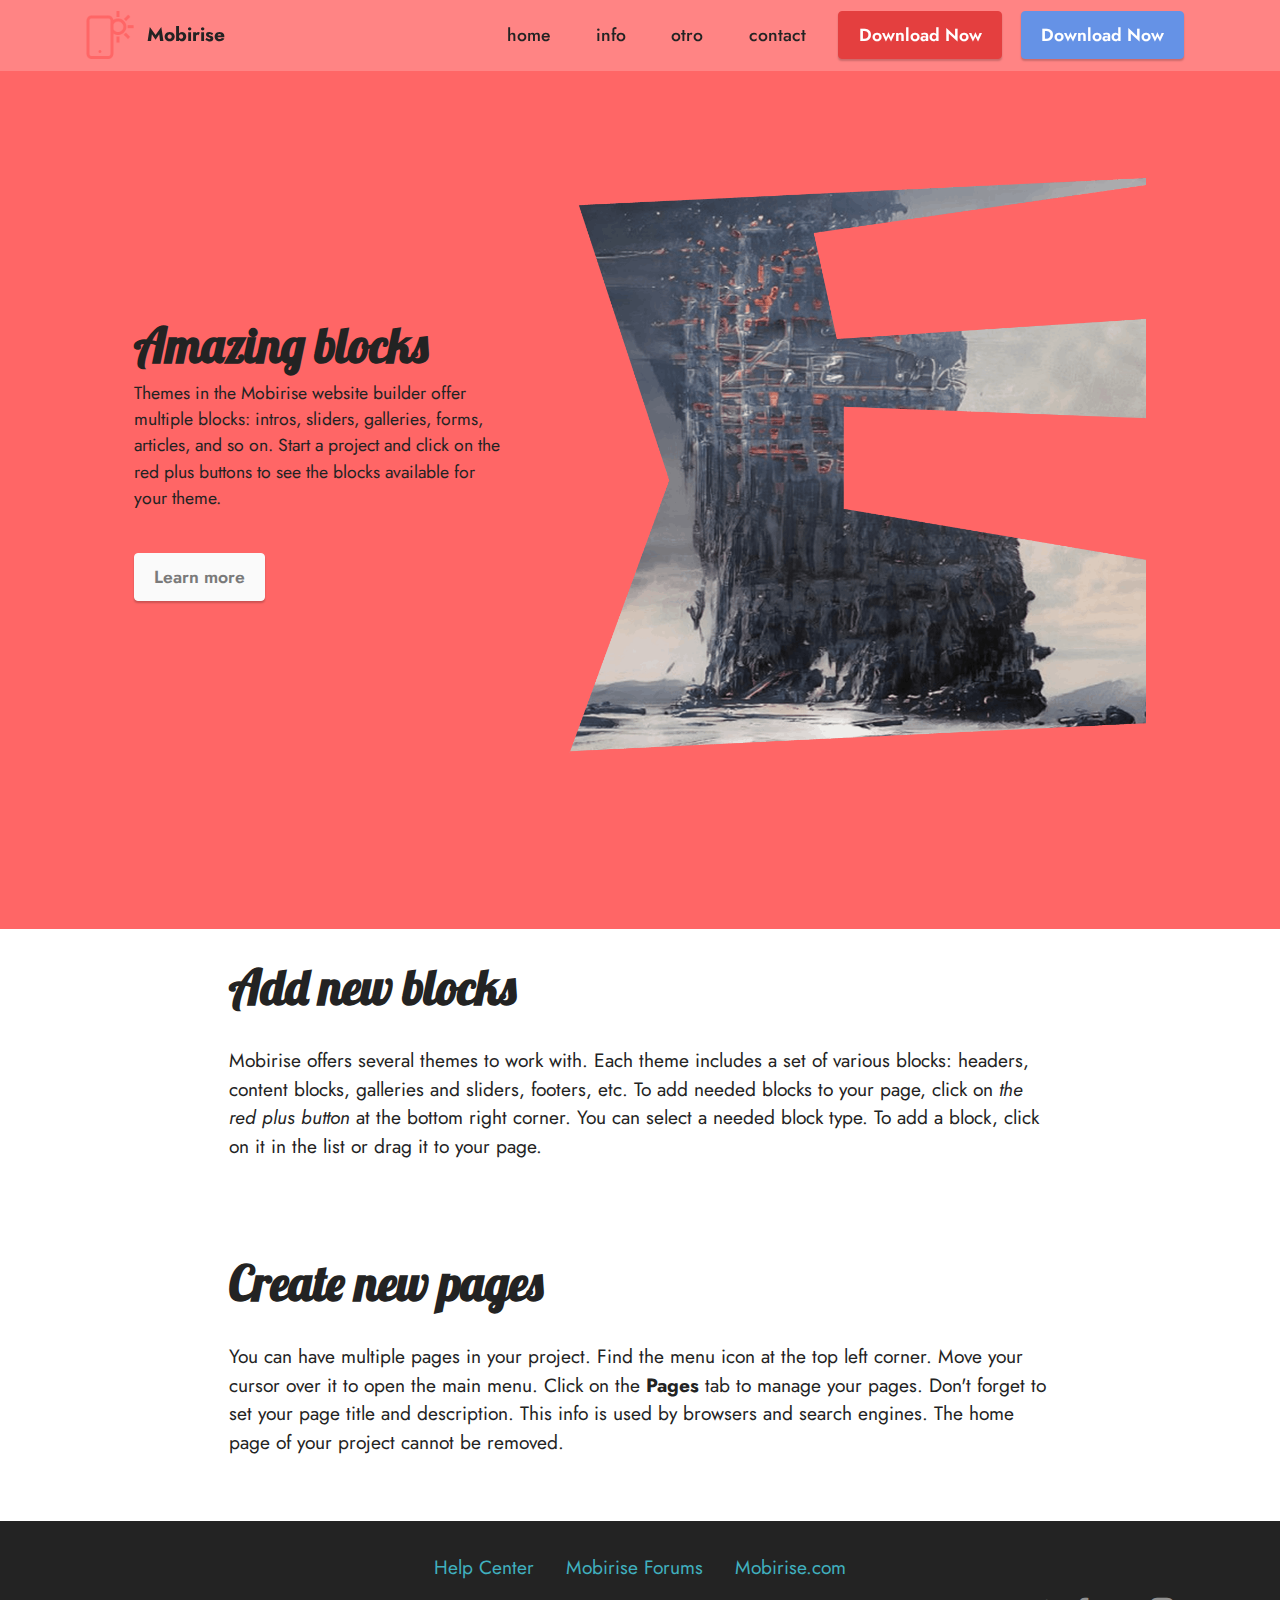
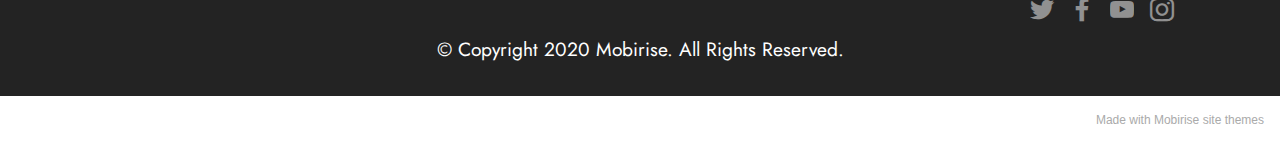
==== page1.html @ 467b2bc4 "create github pages" ====
<!DOCTYPE html>
<html  lang="en">
<head>
  <!-- Site made with Mobirise Website Builder v5.4.1, https://mobirise.com -->
  <meta charset="UTF-8">
  <meta http-equiv="X-UA-Compatible" content="IE=edge">
  <meta name="generator" content="Mobirise v5.4.1, mobirise.com">
  <meta name="viewport" content="width=device-width, initial-scale=1, minimum-scale=1">
  <link rel="shortcut icon" href="assets/images/logo.png" type="image/x-icon">
  <meta name="description" content="">
  
  
  <title>informacion</title>
  <link rel="stylesheet" href="assets/bootstrap/css/bootstrap.min.css">
  <link rel="stylesheet" href="assets/bootstrap/css/bootstrap-grid.min.css">
  <link rel="stylesheet" href="assets/bootstrap/css/bootstrap-reboot.min.css">
  <link rel="stylesheet" href="assets/dropdown/css/style.css">
  <link rel="stylesheet" href="assets/socicon/css/styles.css">
  <link rel="stylesheet" href="assets/theme/css/style.css">
  <link rel="preload" href="https://fonts.googleapis.com/css?family=Lobster:400&display=swap" as="style" onload="this.onload=null;this.rel='stylesheet'">
  <noscript><link rel="stylesheet" href="https://fonts.googleapis.com/css?family=Lobster:400&display=swap"></noscript>
  <link rel="preload" href="https://fonts.googleapis.com/css?family=Jost:100,200,300,400,500,600,700,800,900,100i,200i,300i,400i,500i,600i,700i,800i,900i&display=swap" as="style" onload="this.onload=null;this.rel='stylesheet'">
  <noscript><link rel="stylesheet" href="https://fonts.googleapis.com/css?family=Jost:100,200,300,400,500,600,700,800,900,100i,200i,300i,400i,500i,600i,700i,800i,900i&display=swap"></noscript>
  <link rel="preload" as="style" href="assets/mobirise/css/mbr-additional.css"><link rel="stylesheet" href="assets/mobirise/css/mbr-additional.css" type="text/css">
  
  
  
  
</head>
<body>
  
  <section data-bs-version="5.1" class="menu menu2 cid-sLQIQpOrv8" once="menu" id="menu2-1r">
    
    <nav class="navbar navbar-dropdown navbar-fixed-top navbar-expand-lg">
        <div class="container">
            <div class="navbar-brand">
                <span class="navbar-logo">
                    
                        <img src="assets/images/logo.png" alt="Mobirise" style="height: 3rem;">
                    
                </span>
                <span class="navbar-caption-wrap"><a class="navbar-caption text-black display-7" href="https://mobiri.se">Mobirise</a></span>
            </div>
            <button class="navbar-toggler" type="button" data-toggle="collapse" data-bs-toggle="collapse" data-target="#navbarSupportedContent" data-bs-target="#navbarSupportedContent" aria-controls="navbarNavAltMarkup" aria-expanded="false" aria-label="Toggle navigation">
                <div class="hamburger">
                    <span></span>
                    <span></span>
                    <span></span>
                    <span></span>
                </div>
            </button>
            <div class="collapse navbar-collapse" id="navbarSupportedContent">
                <ul class="navbar-nav nav-dropdown" data-app-modern-menu="true"><li class="nav-item"><a class="nav-link link text-black text-primary display-4" href="index.html#video2-s">home</a></li>
                    <li class="nav-item"><a class="nav-link link text-black text-primary display-4" href="page1.html#features16-w">info</a></li><li class="nav-item"><a class="nav-link link text-black text-primary display-4" href="page1.html#features16-w">otro</a></li>
                    <li class="nav-item"><a class="nav-link link text-black text-primary display-4" href="page2.html#map1-1m">contact</a>
                    </li></ul>
                
                <div class="navbar-buttons mbr-section-btn"><a class="btn btn-danger display-4" href="index.html#video2-s">
                        Download Now</a>  <a class="btn btn-primary display-4" href="https://mobiri.se">
                        Download Now</a></div>
            </div>
        </div>
    </nav>
</section>

<section data-bs-version="5.1" class="features15 cid-sLQIkb4vAw" id="features16-w">

    

    
    <div class="container">
        <div class="content-wrapper">
            <div class="row align-items-center">
                <div class="col-12 col-lg">
                    <div class="text-wrapper">
                        <h6 class="card-title mbr-fonts-style display-2">
                            <strong>Amazing blocks</strong>
                        </h6>
                        <p class="mbr-text mbr-fonts-style mb-4 display-4">
                            Themes in the Mobirise website builder offer multiple blocks: intros, sliders, galleries, forms, articles, and so on. Start a project and click on the red plus buttons to see the blocks available for your theme.</p>
                        <div class="mbr-section-btn mt-3"><a class="btn btn-white display-4" href="https://mobiri.se">Learn more</a></div>
                    </div>
                </div>
                <div class="col-12 col-lg-7">
                    <div class="image-wrapper">
                        <img src="assets/images/a2-1080x1080.png" alt="Mobirise">
                    </div>
                </div>
            </div>
        </div>
    </div>
</section>

<section data-bs-version="5.1" class="content1 cid-sLQIkcSgYW" id="content1-12">
    
    <div class="container">
        <div class="row justify-content-center">
            <div class="title col-12 col-md-9">
                <h3 class="mbr-section-title mbr-fonts-style align-center mb-4 display-2"><strong>Add new blocks</strong></h3>
                <h4 class="mbr-section-subtitle align-center mbr-fonts-style mb-4 display-7">Mobirise offers several themes to work with. Each theme includes a set of various blocks: headers, content blocks, galleries and sliders, footers, etc. To add needed blocks to your page, click on <em>the red plus button </em>at the bottom right corner. You can select a needed block type. To add a block, click on it in the list or drag it to your page.</h4>
                
            </div>
        </div>
    </div>
</section>

<section data-bs-version="5.1" class="content1 cid-sLQIkd8ECq" id="content1-13">
    
    <div class="container">
        <div class="row justify-content-center">
            <div class="title col-12 col-md-9">
                <h3 class="mbr-section-title mbr-fonts-style align-center mb-4 display-2"><strong>Create new pages</strong></h3>
                <h4 class="mbr-section-subtitle align-center mbr-fonts-style mb-4 display-7">You can have multiple pages in your project. Find the menu icon at the top left corner. Move your cursor over it to open the main menu. Click on the <strong>Pages </strong>tab to manage your pages. Don't forget to set your page title and description. This info is used by browsers and search engines. The home page of your project cannot be removed.</h4>
                
            </div>
        </div>
    </div>
</section>

<section data-bs-version="5.1" class="footer3 cid-sLQIkf9jAF" once="footers" id="footer3-19">

    

    

    <div class="container">
        <div class="media-container-row align-center mbr-white">
            <div class="row row-links">
                <ul class="foot-menu">
                    
                    
                    
                    
                    
                <li class="foot-menu-item mbr-fonts-style display-7"><a href="https://mobirise.com/help/" class="text-success">Help Center</a></li><li class="foot-menu-item mbr-fonts-style display-7"><a href="http://forums.mobirise.com/" class="text-success">Mobirise Forums</a></li><li class="foot-menu-item mbr-fonts-style display-7"><a href="https://mobirise.com/" class="text-success">Mobirise.com</a></li></ul>
            </div>
            <div class="row social-row">
                <div class="social-list align-right pb-2">
                    
                    
                    
                    
                    
                    
                <div class="soc-item">
                        <a href="https://twitter.com/mobirise" target="_blank">
                            <span class="socicon-twitter socicon mbr-iconfont mbr-iconfont-social"></span>
                        </a>
                    </div><div class="soc-item">
                        <a href="https://www.facebook.com/pages/Mobirise/1616226671953247" target="_blank">
                            <span class="socicon-facebook socicon mbr-iconfont mbr-iconfont-social"></span>
                        </a>
                    </div><div class="soc-item">
                        <a href="https://www.youtube.com/c/mobirise" target="_blank">
                            <span class="socicon-youtube socicon mbr-iconfont mbr-iconfont-social"></span>
                        </a>
                    </div><div class="soc-item">
                        <a href="https://instagram.com/mobirise" target="_blank">
                            <span class="mbr-iconfont mbr-iconfont-social socicon-instagram socicon"></span>
                        </a>
                    </div></div>
            </div>
            <div class="row row-copirayt">
                <p class="mbr-text mb-0 mbr-fonts-style mbr-white align-center display-7">
                    © Copyright 2020 Mobirise. All Rights Reserved.
                </p>
            </div>
        </div>
    </div>
</section><section style="background-color: #fff; font-family: -apple-system, BlinkMacSystemFont, 'Segoe UI', 'Roboto', 'Helvetica Neue', Arial, sans-serif; color:#aaa; font-size:12px; padding: 0; align-items: center; display: flex;"><a href="https://mobirise.site/t" style="flex: 1 1; height: 3rem; padding-left: 1rem;"></a><p style="flex: 0 0 auto; margin:0; padding-right:1rem;">Made with <a href="https://mobirise.site/b" style="color:#aaa;">Mobirise</a> site themes</p></section><script src="assets/bootstrap/js/bootstrap.bundle.min.js"></script>  <script src="assets/smoothscroll/smooth-scroll.js"></script>  <script src="assets/ytplayer/index.js"></script>  <script src="assets/dropdown/js/navbar-dropdown.js"></script>  <script src="assets/theme/js/script.js"></script>  
  
  
</body>
</html>
---- assets/dropdown/css/style.css ----
.navbar-dropdown {
  left: 0;
  padding: 0;
  position: absolute;
  right: 0;
  top: 0;
  transition: all 0.45s ease;
  z-index: 1030;
  background: #282828; }
  .navbar-dropdown .navbar-logo {
    margin-right: 0.8rem;
    transition: margin 0.3s ease-in-out;
    vertical-align: middle; }
    .navbar-dropdown .navbar-logo img {
      height: 3.125rem;
      transition: all 0.3s ease-in-out; }
    .navbar-dropdown .navbar-logo.mbr-iconfont {
      font-size: 3.125rem;
      line-height: 3.125rem; }
  .navbar-dropdown .navbar-caption {
    font-weight: 700;
    white-space: normal;
    vertical-align: -4px;
    line-height: 3.125rem !important; }
    .navbar-dropdown .navbar-caption, .navbar-dropdown .navbar-caption:hover {
      color: inherit;
      text-decoration: none; }
  .navbar-dropdown .mbr-iconfont + .navbar-caption {
    vertical-align: -1px; }
  .navbar-dropdown.navbar-fixed-top {
    position: fixed; }
  .navbar-dropdown .navbar-brand span {
    vertical-align: -4px; }
  .navbar-dropdown.bg-color.transparent {
    background: none; }
  .navbar-dropdown.navbar-short .navbar-brand {
    padding: 0.625rem 0; }
    .navbar-dropdown.navbar-short .navbar-brand span {
      vertical-align: -1px; }
  .navbar-dropdown.navbar-short .navbar-caption {
    line-height: 2.375rem !important;
    vertical-align: -2px; }
  .navbar-dropdown.navbar-short .navbar-logo {
    margin-right: 0.5rem; }
    .navbar-dropdown.navbar-short .navbar-logo img {
      height: 2.375rem; }
    .navbar-dropdown.navbar-short .navbar-logo.mbr-iconfont {
      font-size: 2.375rem;
      line-height: 2.375rem; }
  .navbar-dropdown.navbar-short .mbr-table-cell {
    height: 3.625rem; }
  .navbar-dropdown .navbar-close {
    left: 0.6875rem;
    position: fixed;
    top: 0.75rem;
    z-index: 1000; }
  .navbar-dropdown .hamburger-icon {
    content: "";
    display: inline-block;
    vertical-align: middle;
    width: 16px;
    -webkit-box-shadow: 0 -6px 0 1px #282828,0 0 0 1px #282828,0 6px 0 1px #282828;
    -moz-box-shadow: 0 -6px 0 1px #282828,0 0 0 1px #282828,0 6px 0 1px #282828;
    box-shadow: 0 -6px 0 1px #282828,0 0 0 1px #282828,0 6px 0 1px #282828; }

.dropdown-menu .dropdown-toggle[data-toggle="dropdown-submenu"]::after {
  border-bottom: 0.35em solid transparent;
  border-left: 0.35em solid;
  border-right: 0;
  border-top: 0.35em solid transparent;
  margin-left: 0.3rem; }

.dropdown-menu .dropdown-item:focus {
  outline: 0; }

.nav-dropdown {
  font-size: 0.75rem;
  font-weight: 500;
  height: auto !important; }
  .nav-dropdown .nav-btn {
    padding-left: 1rem; }
  .nav-dropdown .link {
    margin: .667em 1.667em;
    font-weight: 500;
    padding: 0;
    transition: color .2s ease-in-out; }
    .nav-dropdown .link.dropdown-toggle {
      margin-right: 2.583em; }
      .nav-dropdown .link.dropdown-toggle::after {
        margin-left: .25rem;
        border-top: 0.35em solid;
        border-right: 0.35em solid transparent;
        border-left: 0.35em solid transparent;
        border-bottom: 0; }
      .nav-dropdown .link.dropdown-toggle[aria-expanded="true"] {
        margin: 0;
        padding: 0.667em 3.263em  0.667em 1.667em; }
  .nav-dropdown .link::after,
  .nav-dropdown .dropdown-item::after {
    color: inherit; }
  .nav-dropdown .btn {
    font-size: 0.75rem;
    font-weight: 700;
    letter-spacing: 0;
    margin-bottom: 0;
    padding-left: 1.25rem;
    padding-right: 1.25rem; }
  .nav-dropdown .dropdown-menu {
    border-radius: 0;
    border: 0;
    left: 0;
    margin: 0;
    padding-bottom: 1.25rem;
    padding-top: 1.25rem;
    position: relative; }
  .nav-dropdown .dropdown-submenu {
    margin-left: 0.125rem;
    top: 0; }
  .nav-dropdown .dropdown-item {
    font-weight: 500;
    line-height: 2;
    padding: 0.3846em 4.615em 0.3846em 1.5385em;
    position: relative;
    transition: color .2s ease-in-out, background-color .2s ease-in-out; }
    .nav-dropdown .dropdown-item::after {
      margin-top: -0.3077em;
      position: absolute;
      right: 1.1538em;
      top: 50%; }
    .nav-dropdown .dropdown-item:focus, .nav-dropdown .dropdown-item:hover {
      background: none; }

@media (max-width: 767px) {
  .nav-dropdown.navbar-toggleable-sm {
    bottom: 0;
    display: none;
    left: 0;
    overflow-x: hidden;
    position: fixed;
    top: 0;
    transform: translateX(-100%);
    -ms-transform: translateX(-100%);
    -webkit-transform: translateX(-100%);
    width: 18.75rem;
    z-index: 999; } }
.nav-dropdown.navbar-toggleable-xl {
  bottom: 0;
  display: none;
  left: 0;
  overflow-x: hidden;
  position: fixed;
  top: 0;
  transform: translateX(-100%);
  -ms-transform: translateX(-100%);
  -webkit-transform: translateX(-100%);
  width: 18.75rem;
  z-index: 999; }

.nav-dropdown-sm {
  display: block !important;
  overflow-x: hidden;
  overflow: auto;
  padding-top: 3.875rem; }
  .nav-dropdown-sm::after {
    content: "";
    display: block;
    height: 3rem;
    width: 100%; }
  .nav-dropdown-sm.collapse.in ~ .navbar-close {
    display: block !important; }
  .nav-dropdown-sm.collapsing, .nav-dropdown-sm.collapse.in {
    transform: translateX(0);
    -ms-transform: translateX(0);
    -webkit-transform: translateX(0);
    transition: all 0.25s ease-out;
    -webkit-transition: all 0.25s ease-out;
    background: #282828; }
  .nav-dropdown-sm.collapsing[aria-expanded="false"] {
    transform: translateX(-100%);
    -ms-transform: translateX(-100%);
    -webkit-transform: translateX(-100%); }
  .nav-dropdown-sm .nav-item {
    display: block;
    margin-left: 0 !important;
    padding-left: 0; }
  .nav-dropdown-sm .link,
  .nav-dropdown-sm .dropdown-item {
    border-top: 1px dotted rgba(255, 255, 255, 0.1);
    font-size: 0.8125rem;
    line-height: 1.6;
    margin: 0 !important;
    padding: 0.875rem 2.4rem 0.875rem 1.5625rem !important;
    position: relative;
    white-space: normal; }
    .nav-dropdown-sm .link:focus, .nav-dropdown-sm .link:hover,
    .nav-dropdown-sm .dropdown-item:focus,
    .nav-dropdown-sm .dropdown-item:hover {
      background: rgba(0, 0, 0, 0.2) !important;
      color: #c0a375; }
  .nav-dropdown-sm .nav-btn {
    position: relative;
    padding: 1.5625rem 1.5625rem 0 1.5625rem; }
    .nav-dropdown-sm .nav-btn::before {
      border-top: 1px dotted rgba(255, 255, 255, 0.1);
      content: "";
      left: 0;
      position: absolute;
      top: 0;
      width: 100%; }
    .nav-dropdown-sm .nav-btn + .nav-btn {
      padding-top: 0.625rem; }
      .nav-dropdown-sm .nav-btn + .nav-btn::before {
        display: none; }
  .nav-dropdown-sm .btn {
    padding: 0.625rem 0; }
  .nav-dropdown-sm .dropdown-toggle[data-toggle="dropdown-submenu"]::after {
    margin-left: .25rem;
    border-top: 0.35em solid;
    border-right: 0.35em solid transparent;
    border-left: 0.35em solid transparent;
    border-bottom: 0; }
  .nav-dropdown-sm .dropdown-toggle[data-toggle="dropdown-submenu"][aria-expanded="true"]::after {
    border-top: 0;
    border-right: 0.35em solid transparent;
    border-left: 0.35em solid transparent;
    border-bottom: 0.35em solid; }
  .nav-dropdown-sm .dropdown-menu {
    margin: 0;
    padding: 0;
    position: relative;
    top: 0;
    left: 0;
    width: 100%;
    border: 0;
    float: none;
    border-radius: 0;
    background: none; }
  .nav-dropdown-sm .dropdown-submenu {
    left: 100%;
    margin-left: 0.125rem;
    margin-top: -1.25rem;
    top: 0; }

.navbar-toggleable-sm .nav-dropdown .dropdown-menu {
  position: absolute; }

.navbar-toggleable-sm .nav-dropdown .dropdown-submenu {
  left: 100%;
  margin-left: 0.125rem;
  margin-top: -1.25rem;
  top: 0; }

.navbar-toggleable-sm.opened .nav-dropdown .dropdown-menu {
  position: relative; }

.navbar-toggleable-sm.opened .nav-dropdown .dropdown-submenu {
  left: 0;
  margin-left: 00rem;
  margin-top: 0rem;
  top: 0; }

.is-builder .nav-dropdown.collapsing {
  transition: none !important; }
---- assets/socicon/css/styles.css ----
@charset "UTF-8";

@font-face {
  font-family: 'Socicon';
  src:  url('../fonts/socicon.eot');
  src:  url('../fonts/socicon.eot?#iefix') format('embedded-opentype'),
    url('../fonts/socicon.woff2') format('woff2'),
    url('../fonts/socicon.ttf') format('truetype'),
    url('../fonts/socicon.woff') format('woff'),
    url('../fonts/socicon.svg#socicon') format('svg');
  font-weight: normal;
  font-style: normal;
  font-display: swap;
}

[data-icon]:before {
  font-family: "socicon" !important;
  content: attr(data-icon);
  font-style: normal !important;
  font-weight: normal !important;
  font-variant: normal !important;
  text-transform: none !important;
  speak: none;
  line-height: 1;
  -webkit-font-smoothing: antialiased;
  -moz-osx-font-smoothing: grayscale;
}

[class^="socicon-"], [class*=" socicon-"] {
  /* use !important to prevent issues with browser extensions that change fonts */
  font-family: 'Socicon' !important;
  speak: none;
  font-style: normal;
  font-weight: normal;
  font-variant: normal;
  text-transform: none;
  line-height: 1;

  /* Better Font Rendering =========== */
  -webkit-font-smoothing: antialiased;
  -moz-osx-font-smoothing: grayscale;
}

.socicon-eitaa:before {
  content: "\e97c";
}
.socicon-soroush:before {
  content: "\e97d";
}
.socicon-bale:before {
  content: "\e97e";
}
.socicon-zazzle:before {
  content: "\e97b";
}
.socicon-society6:before {
  content: "\e97a";
}
.socicon-redbubble:before {
  content: "\e979";
}
.socicon-avvo:before {
  content: "\e978";
}
.socicon-stitcher:before {
  content: "\e977";
}
.socicon-googlehangouts:before {
  content: "\e974";
}
.socicon-dlive:before {
  content: "\e975";
}
.socicon-vsco:before {
  content: "\e976";
}
.socicon-flipboard:before {
  content: "\e973";
}
.socicon-ubuntu:before {
  content: "\e958";
}
.socicon-artstation:before {
  content: "\e959";
}
.socicon-invision:before {
  content: "\e95a";
}
.socicon-torial:before {
  content: "\e95b";
}
.socicon-collectorz:before {
  content: "\e95c";
}
.socicon-seenthis:before {
  content: "\e95d";
}
.socicon-googleplaymusic:before {
  content: "\e95e";
}
.socicon-debian:before {
  content: "\e95f";
}
.socicon-filmfreeway:before {
  content: "\e960";
}
.socicon-gnome:before {
  content: "\e961";
}
.socicon-itchio:before {
  content: "\e962";
}
.socicon-jamendo:before {
  content: "\e963";
}
.socicon-mix:before {
  content: "\e964";
}
.socicon-sharepoint:before {
  content: "\e965";
}
.socicon-tinder:before {
  content: "\e966";
}
.socicon-windguru:before {
  content: "\e967";
}
.socicon-cdbaby:before {
  content: "\e968";
}
.socicon-elementaryos:before {
  content: "\e969";
}
.socicon-stage32:before {
  content: "\e96a";
}
.socicon-tiktok:before {
  content: "\e96b";
}
.socicon-gitter:before {
  content: "\e96c";
}
.socicon-letterboxd:before {
  content: "\e96d";
}
.socicon-threema:before {
  content: "\e96e";
}
.socicon-splice:before {
  content: "\e96f";
}
.socicon-metapop:before {
  content: "\e970";
}
.socicon-naver:before {
  content: "\e971";
}
.socicon-remote:before {
  content: "\e972";
}
.socicon-internet:before {
  content: "\e957";
}
.socicon-moddb:before {
  content: "\e94b";
}
.socicon-indiedb:before {
  content: "\e94c";
}
.socicon-traxsource:before {
  content: "\e94d";
}
.socicon-gamefor:before {
  content: "\e94e";
}
.socicon-pixiv:before {
  content: "\e94f";
}
.socicon-myanimelist:before {
  content: "\e950";
}
.socicon-blackberry:before {
  content: "\e951";
}
.socicon-wickr:before {
  content: "\e952";
}
.socicon-spip:before {
  content: "\e953";
}
.socicon-napster:before {
  content: "\e954";
}
.socicon-beatport:before {
  content: "\e955";
}
.socicon-hackerone:before {
  content: "\e956";
}
.socicon-hackernews:before {
  content: "\e946";
}
.socicon-smashwords:before {
  content: "\e947";
}
.socicon-kobo:before {
  content: "\e948";
}
.socicon-bookbub:before {
  content: "\e949";
}
.socicon-mailru:before {
  content: "\e94a";
}
.socicon-gitlab:before {
  content: "\e945";
}
.socicon-instructables:before {
  content: "\e944";
}
.socicon-portfolio:before {
  content: "\e943";
}
.socicon-codered:before {
  content: "\e940";
}
.socicon-origin:before {
  content: "\e941";
}
.socicon-nextdoor:before {
  content: "\e942";
}
.socicon-udemy:before {
  content: "\e93f";
}
.socicon-livemaster:before {
  content: "\e93e";
}
.socicon-crunchbase:before {
  content: "\e93b";
}
.socicon-homefy:before {
  content: "\e93c";
}
.socicon-calendly:before {
  content: "\e93d";
}
.socicon-realtor:before {
  content: "\e90f";
}
.socicon-tidal:before {
  content: "\e910";
}
.socicon-qobuz:before {
  content: "\e911";
}
.socicon-natgeo:before {
  content: "\e912";
}
.socicon-mastodon:before {
  content: "\e913";
}
.socicon-unsplash:before {
  content: "\e914";
}
.socicon-homeadvisor:before {
  content: "\e915";
}
.socicon-angieslist:before {
  content: "\e916";
}
.socicon-codepen:before {
  content: "\e917";
}
.socicon-slack:before {
  content: "\e918";
}
.socicon-openaigym:before {
  content: "\e919";
}
.socicon-logmein:before {
  content: "\e91a";
}
.socicon-fiverr:before {
  content: "\e91b";
}
.socicon-gotomeeting:before {
  content: "\e91c";
}
.socicon-aliexpress:before {
  content: "\e91d";
}
.socicon-guru:before {
  content: "\e91e";
}
.socicon-appstore:before {
  content: "\e91f";
}
.socicon-homes:before {
  content: "\e920";
}
.socicon-zoom:before {
  content: "\e921";
}
.socicon-alibaba:before {
  content: "\e922";
}
.socicon-craigslist:before {
  content: "\e923";
}
.socicon-wix:before {
  content: "\e924";
}
.socicon-redfin:before {
  content: "\e925";
}
.socicon-googlecalendar:before {
  content: "\e926";
}
.socicon-shopify:before {
  content: "\e927";
}
.socicon-freelancer:before {
  content: "\e928";
}
.socicon-seedrs:before {
  content: "\e929";
}
.socicon-bing:before {
  content: "\e92a";
}
.socicon-doodle:before {
  content: "\e92b";
}
.socicon-bonanza:before {
  content: "\e92c";
}
.socicon-squarespace:before {
  content: "\e92d";
}
.socicon-toptal:before {
  content: "\e92e";
}
.socicon-gust:before {
  content: "\e92f";
}
.socicon-ask:before {
  content: "\e930";
}
.socicon-trulia:before {
  content: "\e931";
}
.socicon-loomly:before {
  content: "\e932";
}
.socicon-ghost:before {
  content: "\e933";
}
.socicon-upwork:before {
  content: "\e934";
}
.socicon-fundable:before {
  content: "\e935";
}
.socicon-booking:before {
  content: "\e936";
}
.socicon-googlemaps:before {
  content: "\e937";
}
.socicon-zillow:before {
  content: "\e938";
}
.socicon-niconico:before {
  content: "\e939";
}
.socicon-toneden:before {
  content: "\e93a";
}
.socicon-augment:before {
  content: "\e908";
}
.socicon-bitbucket:before {
  content: "\e909";
}
.socicon-fyuse:before {
  content: "\e90a";
}
.socicon-yt-gaming:before {
  content: "\e90b";
}
.socicon-sketchfab:before {
  content: "\e90c";
}
.socicon-mobcrush:before {
  content: "\e90d";
}
.socicon-microsoft:before {
  content: "\e90e";
}
.socicon-pandora:before {
  content: "\e907";
}
.socicon-messenger:before {
  content: "\e906";
}
.socicon-gamewisp:before {
  content: "\e905";
}
.socicon-bloglovin:before {
  content: "\e904";
}
.socicon-tunein:before {
  content: "\e903";
}
.socicon-gamejolt:before {
  content: "\e901";
}
.socicon-trello:before {
  content: "\e902";
}
.socicon-spreadshirt:before {
  content: "\e900";
}
.socicon-500px:before {
  content: "\e000";
}
.socicon-8tracks:before {
  content: "\e001";
}
.socicon-airbnb:before {
  content: "\e002";
}
.socicon-alliance:before {
  content: "\e003";
}
.socicon-amazon:before {
  content: "\e004";
}
.socicon-amplement:before {
  content: "\e005";
}
.socicon-android:before {
  content: "\e006";
}
.socicon-angellist:before {
  content: "\e007";
}
.socicon-apple:before {
  content: "\e008";
}
.socicon-appnet:before {
  content: "\e009";
}
.socicon-baidu:before {
  content: "\e00a";
}
.socicon-bandcamp:before {
  content: "\e00b";
}
.socicon-battlenet:before {
  content: "\e00c";
}
.socicon-mixer:before {
  content: "\e00d";
}
.socicon-bebee:before {
  content: "\e00e";
}
.socicon-bebo:before {
  content: "\e00f";
}
.socicon-behance:before {
  content: "\e010";
}
.socicon-blizzard:before {
  content: "\e011";
}
.socicon-blogger:before {
  content: "\e012";
}
.socicon-buffer:before {
  content: "\e013";
}
.socicon-chrome:before {
  content: "\e014";
}
.socicon-coderwall:before {
  content: "\e015";
}
.socicon-curse:before {
  content: "\e016";
}
.socicon-dailymotion:before {
  content: "\e017";
}
.socicon-deezer:before {
  content: "\e018";
}
.socicon-delicious:before {
  content: "\e019";
}
.socicon-deviantart:before {
  content: "\e01a";
}
.socicon-diablo:before {
  content: "\e01b";
}
.socicon-digg:before {
  content: "\e01c";
}
.socicon-discord:before {
  content: "\e01d";
}
.socicon-disqus:before {
  content: "\e01e";
}
.socicon-douban:before {
  content: "\e01f";
}
.socicon-draugiem:before {
  content: "\e020";
}
.socicon-dribbble:before {
  content: "\e021";
}
.socicon-drupal:before {
  content: "\e022";
}
.socicon-ebay:before {
  content: "\e023";
}
.socicon-ello:before {
  content: "\e024";
}
.socicon-endomodo:before {
  content: "\e025";
}
.socicon-envato:before {
  content: "\e026";
}
.socicon-etsy:before {
  content: "\e027";
}
.socicon-facebook:before {
  content: "\e028";
}
.socicon-feedburner:before {
  content: "\e029";
}
.socicon-filmweb:before {
  content: "\e02a";
}
.socicon-firefox:before {
  content: "\e02b";
}
.socicon-flattr:before {
  content: "\e02c";
}
.socicon-flickr:before {
  content: "\e02d";
}
.socicon-formulr:before {
  content: "\e02e";
}
.socicon-forrst:before {
  content: "\e02f";
}
.socicon-foursquare:before {
  content: "\e030";
}
.socicon-friendfeed:before {
  content: "\e031";
}
.socicon-github:before {
  content: "\e032";
}
.socicon-goodreads:before {
  content: "\e033";
}
.socicon-google:before {
  content: "\e034";
}
.socicon-googlescholar:before {
  content: "\e035";
}
.socicon-googlegroups:before {
  content: "\e036";
}
.socicon-googlephotos:before {
  content: "\e037";
}
.socicon-googleplus:before {
  content: "\e038";
}
.socicon-grooveshark:before {
  content: "\e039";
}
.socicon-hackerrank:before {
  content: "\e03a";
}
.socicon-hearthstone:before {
  content: "\e03b";
}
.socicon-hellocoton:before {
  content: "\e03c";
}
.socicon-heroes:before {
  content: "\e03d";
}
.socicon-smashcast:before {
  content: "\e03e";
}
.socicon-horde:before {
  content: "\e03f";
}
.socicon-houzz:before {
  content: "\e040";
}
.socicon-icq:before {
  content: "\e041";
}
.socicon-identica:before {
  content: "\e042";
}
.socicon-imdb:before {
  content: "\e043";
}
.socicon-instagram:before {
  content: "\e044";
}
.socicon-issuu:before {
  content: "\e045";
}
.socicon-istock:before {
  content: "\e046";
}
.socicon-itunes:before {
  content: "\e047";
}
.socicon-keybase:before {
  content: "\e048";
}
.socicon-lanyrd:before {
  content: "\e049";
}
.socicon-lastfm:before {
  content: "\e04a";
}
.socicon-line:before {
  content: "\e04b";
}
.socicon-linkedin:before {
  content: "\e04c";
}
.socicon-livejournal:before {
  content: "\e04d";
}
.socicon-lyft:before {
  content: "\e04e";
}
.socicon-macos:before {
  content: "\e04f";
}
.socicon-mail:before {
  content: "\e050";
}
.socicon-medium:before {
  content: "\e051";
}
.socicon-meetup:before {
  content: "\e052";
}
.socicon-mixcloud:before {
  content: "\e053";
}
.socicon-modelmayhem:before {
  content: "\e054";
}
.socicon-mumble:before {
  content: "\e055";
}
.socicon-myspace:before {
  content: "\e056";
}
.socicon-newsvine:before {
  content: "\e057";
}
.socicon-nintendo:before {
  content: "\e058";
}
.socicon-npm:before {
  content: "\e059";
}
.socicon-odnoklassniki:before {
  content: "\e05a";
}
.socicon-openid:before {
  content: "\e05b";
}
.socicon-opera:before {
  content: "\e05c";
}
.socicon-outlook:before {
  content: "\e05d";
}
.socicon-overwatch:before {
  content: "\e05e";
}
.socicon-patreon:before {
  content: "\e05f";
}
.socicon-paypal:before {
  content: "\e060";
}
.socicon-periscope:before {
  content: "\e061";
}
.socicon-persona:before {
  content: "\e062";
}
.socicon-pinterest:before {
  content: "\e063";
}
.socicon-play:before {
  content: "\e064";
}
.socicon-player:before {
  content: "\e065";
}
.socicon-playstation:before {
  content: "\e066";
}
.socicon-pocket:before {
  content: "\e067";
}
.socicon-qq:before {
  content: "\e068";
}
.socicon-quora:before {
  content: "\e069";
}
.socicon-raidcall:before {
  content: "\e06a";
}
.socicon-ravelry:before {
  content: "\e06b";
}
.socicon-reddit:before {
  content: "\e06c";
}
.socicon-renren:before {
  content: "\e06d";
}
.socicon-researchgate:before {
  content: "\e06e";
}
.socicon-residentadvisor:before {
  content: "\e06f";
}
.socicon-reverbnation:before {
  content: "\e070";
}
.socicon-rss:before {
  content: "\e071";
}
.socicon-sharethis:before {
  content: "\e072";
}
.socicon-skype:before {
  content: "\e073";
}
.socicon-slideshare:before {
  content: "\e074";
}
.socicon-smugmug:before {
  content: "\e075";
}
.socicon-snapchat:before {
  content: "\e076";
}
.socicon-songkick:before {
  content: "\e077";
}
.socicon-soundcloud:before {
  content: "\e078";
}
.socicon-spotify:before {
  content: "\e079";
}
.socicon-stackexchange:before {
  content: "\e07a";
}
.socicon-stackoverflow:before {
  content: "\e07b";
}
.socicon-starcraft:before {
  content: "\e07c";
}
.socicon-stayfriends:before {
  content: "\e07d";
}
.socicon-steam:before {
  content: "\e07e";
}
.socicon-storehouse:before {
  content: "\e07f";
}
.socicon-strava:before {
  content: "\e080";
}
.socicon-streamjar:before {
  content: "\e081";
}
.socicon-stumbleupon:before {
  content: "\e082";
}
.socicon-swarm:before {
  content: "\e083";
}
.socicon-teamspeak:before {
  content: "\e084";
}
.socicon-teamviewer:before {
  content: "\e085";
}
.socicon-technorati:before {
  content: "\e086";
}
.socicon-telegram:before {
  content: "\e087";
}
.socicon-tripadvisor:before {
  content: "\e088";
}
.socicon-tripit:before {
  content: "\e089";
}
.socicon-triplej:before {
  content: "\e08a";
}
.socicon-tumblr:before {
  content: "\e08b";
}
.socicon-twitch:before {
  content: "\e08c";
}
.socicon-twitter:before {
  content: "\e08d";
}
.socicon-uber:before {
  content: "\e08e";
}
.socicon-ventrilo:before {
  content: "\e08f";
}
.socicon-viadeo:before {
  content: "\e090";
}
.socicon-viber:before {
  content: "\e091";
}
.socicon-viewbug:before {
  content: "\e092";
}
.socicon-vimeo:before {
  content: "\e093";
}
.socicon-vine:before {
  content: "\e094";
}
.socicon-vkontakte:before {
  content: "\e095";
}
.socicon-warcraft:before {
  content: "\e096";
}
.socicon-wechat:before {
  content: "\e097";
}
.socicon-weibo:before {
  content: "\e098";
}
.socicon-whatsapp:before {
  content: "\e099";
}
.socicon-wikipedia:before {
  content: "\e09a";
}
.socicon-windows:before {
  content: "\e09b";
}
.socicon-wordpress:before {
  content: "\e09c";
}
.socicon-wykop:before {
  content: "\e09d";
}
.socicon-xbox:before {
  content: "\e09e";
}
.socicon-xing:before {
  content: "\e09f";
}
.socicon-yahoo:before {
  content: "\e0a0";
}
.socicon-yammer:before {
  content: "\e0a1";
}
.socicon-yandex:before {
  content: "\e0a2";
}
.socicon-yelp:before {
  content: "\e0a3";
}
.socicon-younow:before {
  content: "\e0a4";
}
.socicon-youtube:before {
  content: "\e0a5";
}
.socicon-zapier:before {
  content: "\e0a6";
}
.socicon-zerply:before {
  content: "\e0a7";
}
.socicon-zomato:before {
  content: "\e0a8";
}
.socicon-zynga:before {
  content: "\e0a9";
}
---- assets/theme/css/style.css ----
@charset "UTF-8";
section {
  background-color: #ffffff;
}

body {
  font-style: normal;
  line-height: 1.5;
  font-weight: 400;
  color: #232323;
  position: relative;
}

button {
  background-color: transparent;
  border-color: transparent;
}

section,
.container,
.container-fluid {
  position: relative;
  word-wrap: break-word;
}

a.mbr-iconfont:hover {
  text-decoration: none;
}

.article .lead p,
.article .lead ul,
.article .lead ol,
.article .lead pre,
.article .lead blockquote {
  margin-bottom: 0;
}

a {
  font-style: normal;
  font-weight: 400;
  cursor: pointer;
}
a, a:hover {
  text-decoration: none;
}

.mbr-section-title {
  font-style: normal;
  line-height: 1.3;
}

.mbr-section-subtitle {
  line-height: 1.3;
}

.mbr-text {
  font-style: normal;
  line-height: 1.7;
}

h1,
h2,
h3,
h4,
h5,
h6,
.display-1,
.display-2,
.display-4,
.display-5,
.display-7,
span,
p,
a {
  line-height: 1;
  word-break: break-word;
  word-wrap: break-word;
  font-weight: 400;
}

b,
strong {
  font-weight: bold;
}

input:-webkit-autofill, input:-webkit-autofill:hover, input:-webkit-autofill:focus, input:-webkit-autofill:active {
  transition-delay: 9999s;
  -webkit-transition-property: background-color, color;
  transition-property: background-color, color;
}

textarea[type=hidden] {
  display: none;
}

section {
  background-position: 50% 50%;
  background-repeat: no-repeat;
  background-size: cover;
}
section .mbr-background-video,
section .mbr-background-video-preview {
  position: absolute;
  bottom: 0;
  left: 0;
  right: 0;
  top: 0;
}

.hidden {
  visibility: hidden;
}

.mbr-z-index20 {
  z-index: 20;
}

/*! Base colors */
.mbr-white {
  color: #ffffff;
}

.mbr-black {
  color: #111111;
}

.mbr-bg-white {
  background-color: #ffffff;
}

.mbr-bg-black {
  background-color: #000000;
}

/*! Text-aligns */
.align-left {
  text-align: left;
}

.align-center {
  text-align: center;
}

.align-right {
  text-align: right;
}

/*! Font-weight  */
.mbr-light {
  font-weight: 300;
}

.mbr-regular {
  font-weight: 400;
}

.mbr-semibold {
  font-weight: 500;
}

.mbr-bold {
  font-weight: 700;
}

/*! Media  */
.media-content {
  flex-basis: 100%;
}

.media-container-row {
  display: flex;
  flex-direction: row;
  flex-wrap: wrap;
  justify-content: center;
  align-content: center;
  align-items: start;
}
.media-container-row .media-size-item {
  width: 400px;
}

.media-container-column {
  display: flex;
  flex-direction: column;
  flex-wrap: wrap;
  justify-content: center;
  align-content: center;
  align-items: stretch;
}
.media-container-column > * {
  width: 100%;
}

@media (min-width: 992px) {
  .media-container-row {
    flex-wrap: nowrap;
  }
}
figure {
  margin-bottom: 0;
  overflow: hidden;
}

figure[mbr-media-size] {
  transition: width 0.1s;
}

img,
iframe {
  display: block;
  width: 100%;
}

.card {
  background-color: transparent;
  border: none;
}

.card-box {
  width: 100%;
}

.card-img {
  text-align: center;
  flex-shrink: 0;
  -webkit-flex-shrink: 0;
}

.media {
  max-width: 100%;
  margin: 0 auto;
}

.mbr-figure {
  align-self: center;
}

.media-container > div {
  max-width: 100%;
}

.mbr-figure img,
.card-img img {
  width: 100%;
}

@media (max-width: 991px) {
  .media-size-item {
    width: auto !important;
  }

  .media {
    width: auto;
  }

  .mbr-figure {
    width: 100% !important;
  }
}
/*! Buttons */
.mbr-section-btn {
  margin-left: -0.6rem;
  margin-right: -0.6rem;
  font-size: 0;
}

.btn {
  font-weight: 600;
  border-width: 1px;
  font-style: normal;
  margin: 0.6rem 0.6rem;
  white-space: normal;
  transition: all 0.2s ease-in-out;
  display: inline-flex;
  align-items: center;
  justify-content: center;
  word-break: break-word;
}

.btn-sm {
  font-weight: 600;
  letter-spacing: 0px;
  transition: all 0.3s ease-in-out;
}

.btn-md {
  font-weight: 600;
  letter-spacing: 0px;
  transition: all 0.3s ease-in-out;
}

.btn-lg {
  font-weight: 600;
  letter-spacing: 0px;
  transition: all 0.3s ease-in-out;
}

.btn-form {
  margin: 0;
}
.btn-form:hover {
  cursor: pointer;
}

nav .mbr-section-btn {
  margin-left: 0rem;
  margin-right: 0rem;
}

/*! Btn icon margin */
.btn .mbr-iconfont,
.btn.btn-sm .mbr-iconfont {
  order: 1;
  cursor: pointer;
  margin-left: 0.5rem;
  vertical-align: sub;
}

.btn.btn-md .mbr-iconfont,
.btn.btn-md .mbr-iconfont {
  margin-left: 0.8rem;
}

.mbr-regular {
  font-weight: 400;
}

.mbr-semibold {
  font-weight: 500;
}

.mbr-bold {
  font-weight: 700;
}

[type=submit] {
  -webkit-appearance: none;
}

/*! Full-screen */
.mbr-fullscreen .mbr-overlay {
  min-height: 100vh;
}

.mbr-fullscreen {
  display: flex;
  display: -moz-flex;
  display: -ms-flex;
  display: -o-flex;
  align-items: center;
  min-height: 100vh;
  padding-top: 3rem;
  padding-bottom: 3rem;
}

/*! Map */
.map {
  height: 25rem;
  position: relative;
}
.map iframe {
  width: 100%;
  height: 100%;
}

/*! Scroll to top arrow */
.mbr-arrow-up {
  bottom: 25px;
  right: 90px;
  position: fixed;
  text-align: right;
  z-index: 5000;
  color: #ffffff;
  font-size: 22px;
}

.mbr-arrow-up a {
  background: rgba(0, 0, 0, 0.2);
  border-radius: 50%;
  color: #fff;
  display: inline-block;
  height: 60px;
  width: 60px;
  border: 2px solid #fff;
  outline-style: none !important;
  position: relative;
  text-decoration: none;
  transition: all 0.3s ease-in-out;
  cursor: pointer;
  text-align: center;
}
.mbr-arrow-up a:hover {
  background-color: rgba(0, 0, 0, 0.4);
}
.mbr-arrow-up a i {
  line-height: 60px;
}

.mbr-arrow-up-icon {
  display: block;
  color: #fff;
}

.mbr-arrow-up-icon::before {
  content: "›";
  display: inline-block;
  font-family: serif;
  font-size: 22px;
  line-height: 1;
  font-style: normal;
  position: relative;
  top: 6px;
  left: -4px;
  transform: rotate(-90deg);
}

/*! Arrow Down */
.mbr-arrow {
  position: absolute;
  bottom: 45px;
  left: 50%;
  width: 60px;
  height: 60px;
  cursor: pointer;
  background-color: rgba(80, 80, 80, 0.5);
  border-radius: 50%;
  transform: translateX(-50%);
}
@media (max-width: 767px) {
  .mbr-arrow {
    display: none;
  }
}
.mbr-arrow > a {
  display: inline-block;
  text-decoration: none;
  outline-style: none;
  -webkit-animation: arrowdown 1.7s ease-in-out infinite;
          animation: arrowdown 1.7s ease-in-out infinite;
  color: #ffffff;
}
.mbr-arrow > a > i {
  position: absolute;
  top: -2px;
  left: 15px;
  font-size: 2rem;
}

#scrollToTop a i::before {
  content: "";
  position: absolute;
  display: block;
  border-bottom: 2.5px solid #fff;
  border-left: 2.5px solid #fff;
  width: 27.8%;
  height: 27.8%;
  left: 50%;
  top: 51%;
  transform: translateY(-30%) translateX(-50%) rotate(135deg);
}

@keyframes arrowdown {
  0% {
    transform: translateY(0px);
  }
  50% {
    transform: translateY(-5px);
  }
  100% {
    transform: translateY(0px);
  }
}
@-webkit-keyframes arrowdown {
  0% {
    transform: translateY(0px);
  }
  50% {
    transform: translateY(-5px);
  }
  100% {
    transform: translateY(0px);
  }
}
@media (max-width: 500px) {
  .mbr-arrow-up {
    left: 0;
    right: 0;
    text-align: center;
  }
}
/*Gradients animation*/
@keyframes gradient-animation {
  from {
    background-position: 0% 100%;
    -webkit-animation-timing-function: ease-in-out;
            animation-timing-function: ease-in-out;
  }
  to {
    background-position: 100% 0%;
    -webkit-animation-timing-function: ease-in-out;
            animation-timing-function: ease-in-out;
  }
}
@-webkit-keyframes gradient-animation {
  from {
    background-position: 0% 100%;
    -webkit-animation-timing-function: ease-in-out;
            animation-timing-function: ease-in-out;
  }
  to {
    background-position: 100% 0%;
    -webkit-animation-timing-function: ease-in-out;
            animation-timing-function: ease-in-out;
  }
}
.bg-gradient {
  background-size: 200% 200%;
  animation: gradient-animation 5s infinite alternate;
  -webkit-animation: gradient-animation 5s infinite alternate;
}

.menu .navbar-brand {
  display: -webkit-flex;
}
.menu .navbar-brand span {
  display: flex;
  display: -webkit-flex;
}
.menu .navbar-brand .navbar-caption-wrap {
  display: -webkit-flex;
}
.menu .navbar-brand .navbar-logo img {
  display: -webkit-flex;
  width: auto;
}
@media (min-width: 768px) and (max-width: 991px) {
  .menu .navbar-toggleable-sm .navbar-nav {
    display: -ms-flexbox;
  }
}
@media (max-width: 991px) {
  .menu .navbar-collapse {
    max-height: 93.5vh;
  }
  .menu .navbar-collapse.show {
    overflow: auto;
  }
}
@media (min-width: 992px) {
  .menu .navbar-nav.nav-dropdown {
    display: -webkit-flex;
  }
  .menu .navbar-toggleable-sm .navbar-collapse {
    display: -webkit-flex !important;
  }
  .menu .collapsed .navbar-collapse {
    max-height: 93.5vh;
  }
  .menu .collapsed .navbar-collapse.show {
    overflow: auto;
  }
}
@media (max-width: 767px) {
  .menu .navbar-collapse {
    max-height: 80vh;
  }
}

.nav-link .mbr-iconfont {
  margin-right: 0.5rem;
}

.navbar {
  display: -webkit-flex;
  -webkit-flex-wrap: wrap;
  -webkit-align-items: center;
  -webkit-justify-content: space-between;
}

.navbar-collapse {
  -webkit-flex-basis: 100%;
  -webkit-flex-grow: 1;
  -webkit-align-items: center;
}

.nav-dropdown .link {
  padding: 0.667em 1.667em !important;
  margin: 0 !important;
}

.nav {
  display: -webkit-flex;
  -webkit-flex-wrap: wrap;
}

.row {
  display: -webkit-flex;
  -webkit-flex-wrap: wrap;
}

.justify-content-center {
  -webkit-justify-content: center;
}

.form-inline {
  display: -webkit-flex;
}

.card-wrapper {
  -webkit-flex: 1;
}

.carousel-control {
  z-index: 10;
  display: -webkit-flex;
}

.carousel-controls {
  display: -webkit-flex;
}

.media {
  display: -webkit-flex;
}

.form-group:focus {
  outline: none;
}

.jq-selectbox__select {
  padding: 7px 0;
  position: relative;
}

.jq-selectbox__dropdown {
  overflow: hidden;
  border-radius: 10px;
  position: absolute;
  top: 100%;
  left: 0 !important;
  width: 100% !important;
}

.jq-selectbox__trigger-arrow {
  right: 0;
  transform: translateY(-50%);
}

.jq-selectbox li {
  padding: 1.07em 0.5em;
}

input[type=range] {
  padding-left: 0 !important;
  padding-right: 0 !important;
}

.modal-dialog,
.modal-content {
  height: 100%;
}

.modal-dialog .carousel-inner {
  height: calc(100vh - 1.75rem);
}
@media (max-width: 575px) {
  .modal-dialog .carousel-inner {
    height: calc(100vh - 1rem);
  }
}

.carousel-item {
  text-align: center;
}

.carousel-item img {
  margin: auto;
}

.navbar-toggler {
  align-self: flex-start;
  padding: 0.25rem 0.75rem;
  font-size: 1.25rem;
  line-height: 1;
  background: transparent;
  border: 1px solid transparent;
  border-radius: 0.25rem;
}

.navbar-toggler:focus,
.navbar-toggler:hover {
  text-decoration: none;
  box-shadow: none;
}

.navbar-toggler-icon {
  display: inline-block;
  width: 1.5em;
  height: 1.5em;
  vertical-align: middle;
  content: "";
  background: no-repeat center center;
  background-size: 100% 100%;
}

.navbar-toggler-left {
  position: absolute;
  left: 1rem;
}

.navbar-toggler-right {
  position: absolute;
  right: 1rem;
}

.card-img {
  width: auto;
}

.menu .navbar.collapsed:not(.beta-menu) {
  flex-direction: column;
}

.carousel-item.active,
.carousel-item-next,
.carousel-item-prev {
  display: flex;
}

.note-air-layout .dropup .dropdown-menu,
.note-air-layout .navbar-fixed-bottom .dropdown .dropdown-menu {
  bottom: initial !important;
}

html,
body {
  height: auto;
  min-height: 100vh;
}

.dropup .dropdown-toggle::after {
  display: none;
}

.form-asterisk {
  font-family: initial;
  position: absolute;
  top: -2px;
  font-weight: normal;
}

.form-control-label {
  position: relative;
  cursor: pointer;
  margin-bottom: 0.357em;
  padding: 0;
}

.alert {
  color: #ffffff;
  border-radius: 0;
  border: 0;
  font-size: 1.1rem;
  line-height: 1.5;
  margin-bottom: 1.875rem;
  padding: 1.25rem;
  position: relative;
  text-align: center;
}
.alert.alert-form::after {
  background-color: inherit;
  bottom: -7px;
  content: "";
  display: block;
  height: 14px;
  left: 50%;
  margin-left: -7px;
  position: absolute;
  transform: rotate(45deg);
  width: 14px;
}

.form-control {
  background-color: #ffffff;
  background-clip: border-box;
  color: #232323;
  line-height: 1rem !important;
  height: auto;
  padding: 0.6rem 1.2rem;
  transition: border-color 0.25s ease 0s;
  border: 1px solid transparent !important;
  border-radius: 4px;
  box-shadow: rgba(0, 0, 0, 0.07) 0px 1px 1px 0px, rgba(0, 0, 0, 0.07) 0px 1px 3px 0px, rgba(0, 0, 0, 0.03) 0px 0px 0px 1px;
}
.form-active .form-control:invalid {
  border-color: red;
}

form .row {
  margin-left: -0.6rem;
  margin-right: -0.6rem;
}
form .row [class*=col] {
  padding-left: 0.6rem;
  padding-right: 0.6rem;
}

form .mbr-section-btn {
  margin: 0;
  padding-left: 0.6rem;
  padding-right: 0.6rem;
}

form .btn {
  display: flex;
  padding: 0.6rem 1.2rem;
  margin: 0;
}

form .form-check-input {
  margin-top: 0.5;
}

textarea.form-control {
  line-height: 1.5rem !important;
}

.form-group {
  margin-bottom: 1.2rem;
}

.form-control,
form .btn {
  min-height: 48px;
}

.gdpr-block label span.textGDPR input[name=gdpr] {
  top: 7px;
}

.form-control:focus {
  box-shadow: none;
}

:focus {
  outline: none;
}

.mbr-overlay {
  background-color: #000;
  bottom: 0;
  left: 0;
  opacity: 0.5;
  position: absolute;
  right: 0;
  top: 0;
  z-index: 0;
  pointer-events: none;
}

blockquote {
  font-style: italic;
  padding: 3rem;
  font-size: 1.09rem;
  position: relative;
  border-left: 3px solid;
}

ul,
ol,
pre,
blockquote {
  margin-bottom: 2.3125rem;
}

.mt-4 {
  margin-top: 2rem !important;
}

.mb-4 {
  margin-bottom: 2rem !important;
}

@media (min-width: 992px) {
  .container {
    padding-left: 16px;
    padding-right: 16px;
  }

  .row {
    margin-left: -16px;
    margin-right: -16px;
  }
  .row > [class*=col] {
    padding-left: 16px;
    padding-right: 16px;
  }
}
@media (min-width: 768px) {
  .container-fluid {
    padding-left: 32px;
    padding-right: 32px;
  }
}
@media (min-width: 768px) and (max-width: 991px) {
  .mbr-container {
    padding-left: 32px;
    padding-right: 32px;
  }
}
@media (max-width: 767px) {
  .mbr-container {
    padding-left: 16px;
    padding-right: 16px;
  }
}
.card-wrapper,
.item-wrapper {
  overflow: hidden;
}

.app-video-wrapper > img {
  opacity: 1;
}

.item {
  position: relative;
}

.dropdown-menu .dropdown-menu {
  left: 100%;
}

.dropdown-item + .dropdown-menu {
  display: none;
}

.dropdown-item:hover + .dropdown-menu,
.dropdown-menu:hover {
  display: block;
}.engine {
	position: absolute;
	text-indent: -2400px;
	text-align: center;
	padding: 0;
	top: 0;
	left: -2400px;
}
---- assets/mobirise/css/mbr-additional.css ----
body {
  font-family: Jost;
}
.display-1 {
  font-family: 'Lobster', display;
  font-size: 4.6rem;
  line-height: 1.1;
}
.display-1 > .mbr-iconfont {
  font-size: 5.75rem;
}
.display-2 {
  font-family: 'Lobster', display;
  font-size: 3rem;
  line-height: 1.1;
}
.display-2 > .mbr-iconfont {
  font-size: 3.75rem;
}
.display-4 {
  font-family: 'Jost', sans-serif;
  font-size: 1.1rem;
  line-height: 1.5;
}
.display-4 > .mbr-iconfont {
  font-size: 1.375rem;
}
.display-5 {
  font-family: 'Lobster', display;
  font-size: 2.2rem;
  line-height: 1.5;
}
.display-5 > .mbr-iconfont {
  font-size: 2.75rem;
}
.display-7 {
  font-family: 'Jost', sans-serif;
  font-size: 1.2rem;
  line-height: 1.5;
}
.display-7 > .mbr-iconfont {
  font-size: 1.5rem;
}
/* ---- Fluid typography for mobile devices ---- */
/* 1.4 - font scale ratio ( bootstrap == 1.42857 ) */
/* 100vw - current viewport width */
/* (48 - 20)  48 == 48rem == 768px, 20 == 20rem == 320px(minimal supported viewport) */
/* 0.65 - min scale variable, may vary */
@media (max-width: 992px) {
  .display-1 {
    font-size: 3.68rem;
  }
}
@media (max-width: 768px) {
  .display-1 {
    font-size: 3.22rem;
    font-size: calc( 2.26rem + (4.6 - 2.26) * ((100vw - 20rem) / (48 - 20)));
    line-height: calc( 1.1 * (2.26rem + (4.6 - 2.26) * ((100vw - 20rem) / (48 - 20))));
  }
  .display-2 {
    font-size: 2.4rem;
    font-size: calc( 1.7rem + (3 - 1.7) * ((100vw - 20rem) / (48 - 20)));
    line-height: calc( 1.3 * (1.7rem + (3 - 1.7) * ((100vw - 20rem) / (48 - 20))));
  }
  .display-4 {
    font-size: 0.88rem;
    font-size: calc( 1.0350000000000001rem + (1.1 - 1.0350000000000001) * ((100vw - 20rem) / (48 - 20)));
    line-height: calc( 1.4 * (1.0350000000000001rem + (1.1 - 1.0350000000000001) * ((100vw - 20rem) / (48 - 20))));
  }
  .display-5 {
    font-size: 1.76rem;
    font-size: calc( 1.42rem + (2.2 - 1.42) * ((100vw - 20rem) / (48 - 20)));
    line-height: calc( 1.4 * (1.42rem + (2.2 - 1.42) * ((100vw - 20rem) / (48 - 20))));
  }
  .display-7 {
    font-size: 0.96rem;
    font-size: calc( 1.07rem + (1.2 - 1.07) * ((100vw - 20rem) / (48 - 20)));
    line-height: calc( 1.4 * (1.07rem + (1.2 - 1.07) * ((100vw - 20rem) / (48 - 20))));
  }
}
/* Buttons */
.btn {
  padding: 0.6rem 1.2rem;
  border-radius: 4px;
}
.btn-sm {
  padding: 0.6rem 1.2rem;
  border-radius: 4px;
}
.btn-md {
  padding: 0.6rem 1.2rem;
  border-radius: 4px;
}
.btn-lg {
  padding: 1rem 2.6rem;
  border-radius: 4px;
}
.bg-primary {
  background-color: #6592e6 !important;
}
.bg-success {
  background-color: #40b0bf !important;
}
.bg-info {
  background-color: #47b5ed !important;
}
.bg-warning {
  background-color: #000000 !important;
}
.bg-danger {
  background-color: #e43f3f !important;
}
.btn-primary,
.btn-primary:active {
  background-color: #6592e6 !important;
  border-color: #6592e6 !important;
  color: #ffffff !important;
  box-shadow: 0 2px 2px 0 rgba(0, 0, 0, 0.2);
}
.btn-primary:hover,
.btn-primary:focus,
.btn-primary.focus,
.btn-primary.active {
  color: #ffffff !important;
  background-color: #2260d2 !important;
  border-color: #2260d2 !important;
  box-shadow: 0 2px 5px 0 rgba(0, 0, 0, 0.2);
}
.btn-primary.disabled,
.btn-primary:disabled {
  color: #ffffff !important;
  background-color: #2260d2 !important;
  border-color: #2260d2 !important;
}
.btn-secondary,
.btn-secondary:active {
  background-color: #00ff06 !important;
  border-color: #00ff06 !important;
  color: #000000 !important;
  box-shadow: 0 2px 2px 0 rgba(0, 0, 0, 0.2);
}
.btn-secondary:hover,
.btn-secondary:focus,
.btn-secondary.focus,
.btn-secondary.active {
  color: #ffffff !important;
  background-color: #00a804 !important;
  border-color: #00a804 !important;
  box-shadow: 0 2px 5px 0 rgba(0, 0, 0, 0.2);
}
.btn-secondary.disabled,
.btn-secondary:disabled {
  color: #000000 !important;
  background-color: #00a804 !important;
  border-color: #00a804 !important;
}
.btn-info,
.btn-info:active {
  background-color: #47b5ed !important;
  border-color: #47b5ed !important;
  color: #ffffff !important;
  box-shadow: 0 2px 2px 0 rgba(0, 0, 0, 0.2);
}
.btn-info:hover,
.btn-info:focus,
.btn-info.focus,
.btn-info.active {
  color: #ffffff !important;
  background-color: #148cca !important;
  border-color: #148cca !important;
  box-shadow: 0 2px 5px 0 rgba(0, 0, 0, 0.2);
}
.btn-info.disabled,
.btn-info:disabled {
  color: #ffffff !important;
  background-color: #148cca !important;
  border-color: #148cca !important;
}
.btn-success,
.btn-success:active {
  background-color: #40b0bf !important;
  border-color: #40b0bf !important;
  color: #ffffff !important;
  box-shadow: 0 2px 2px 0 rgba(0, 0, 0, 0.2);
}
.btn-success:hover,
.btn-success:focus,
.btn-success.focus,
.btn-success.active {
  color: #ffffff !important;
  background-color: #2a747e !important;
  border-color: #2a747e !important;
  box-shadow: 0 2px 5px 0 rgba(0, 0, 0, 0.2);
}
.btn-success.disabled,
.btn-success:disabled {
  color: #ffffff !important;
  background-color: #2a747e !important;
  border-color: #2a747e !important;
}
.btn-warning,
.btn-warning:active {
  background-color: #000000 !important;
  border-color: #000000 !important;
  color: #ffffff !important;
  box-shadow: 0 2px 2px 0 rgba(0, 0, 0, 0.2);
}
.btn-warning:hover,
.btn-warning:focus,
.btn-warning.focus,
.btn-warning.active {
  color: #ffffff !important;
  background-color: #000000 !important;
  border-color: #000000 !important;
  box-shadow: 0 2px 5px 0 rgba(0, 0, 0, 0.2);
}
.btn-warning.disabled,
.btn-warning:disabled {
  color: #ffffff !important;
  background-color: #000000 !important;
  border-color: #000000 !important;
}
.btn-danger,
.btn-danger:active {
  background-color: #e43f3f !important;
  border-color: #e43f3f !important;
  color: #ffffff !important;
  box-shadow: 0 2px 2px 0 rgba(0, 0, 0, 0.2);
}
.btn-danger:hover,
.btn-danger:focus,
.btn-danger.focus,
.btn-danger.active {
  color: #ffffff !important;
  background-color: #b31919 !important;
  border-color: #b31919 !important;
  box-shadow: 0 2px 5px 0 rgba(0, 0, 0, 0.2);
}
.btn-danger.disabled,
.btn-danger:disabled {
  color: #ffffff !important;
  background-color: #b31919 !important;
  border-color: #b31919 !important;
}
.btn-white,
.btn-white:active {
  background-color: #fafafa !important;
  border-color: #fafafa !important;
  color: #7a7a7a !important;
  box-shadow: 0 2px 2px 0 rgba(0, 0, 0, 0.2);
}
.btn-white:hover,
.btn-white:focus,
.btn-white.focus,
.btn-white.active {
  color: #4f4f4f !important;
  background-color: #cfcfcf !important;
  border-color: #cfcfcf !important;
  box-shadow: 0 2px 5px 0 rgba(0, 0, 0, 0.2);
}
.btn-white.disabled,
.btn-white:disabled {
  color: #7a7a7a !important;
  background-color: #cfcfcf !important;
  border-color: #cfcfcf !important;
}
.btn-black,
.btn-black:active {
  background-color: #232323 !important;
  border-color: #232323 !important;
  color: #ffffff !important;
  box-shadow: 0 2px 2px 0 rgba(0, 0, 0, 0.2);
}
.btn-black:hover,
.btn-black:focus,
.btn-black.focus,
.btn-black.active {
  color: #ffffff !important;
  background-color: #000000 !important;
  border-color: #000000 !important;
  box-shadow: 0 2px 5px 0 rgba(0, 0, 0, 0.2);
}
.btn-black.disabled,
.btn-black:disabled {
  color: #ffffff !important;
  background-color: #000000 !important;
  border-color: #000000 !important;
}
.btn-primary-outline,
.btn-primary-outline:active {
  background-color: transparent !important;
  border-color: transparent;
  color: #6592e6;
}
.btn-primary-outline:hover,
.btn-primary-outline:focus,
.btn-primary-outline.focus,
.btn-primary-outline.active {
  color: #2260d2 !important;
  background-color: transparent!important;
  border-color: transparent!important;
  box-shadow: none!important;
}
.btn-primary-outline.disabled,
.btn-primary-outline:disabled {
  color: #ffffff !important;
  background-color: #6592e6 !important;
  border-color: #6592e6 !important;
}
.btn-secondary-outline,
.btn-secondary-outline:active {
  background-color: transparent !important;
  border-color: transparent;
  color: #00ff06;
}
.btn-secondary-outline:hover,
.btn-secondary-outline:focus,
.btn-secondary-outline.focus,
.btn-secondary-outline.active {
  color: #00a804 !important;
  background-color: transparent!important;
  border-color: transparent!important;
  box-shadow: none!important;
}
.btn-secondary-outline.disabled,
.btn-secondary-outline:disabled {
  color: #000000 !important;
  background-color: #00ff06 !important;
  border-color: #00ff06 !important;
}
.btn-info-outline,
.btn-info-outline:active {
  background-color: transparent !important;
  border-color: transparent;
  color: #47b5ed;
}
.btn-info-outline:hover,
.btn-info-outline:focus,
.btn-info-outline.focus,
.btn-info-outline.active {
  color: #148cca !important;
  background-color: transparent!important;
  border-color: transparent!important;
  box-shadow: none!important;
}
.btn-info-outline.disabled,
.btn-info-outline:disabled {
  color: #ffffff !important;
  background-color: #47b5ed !important;
  border-color: #47b5ed !important;
}
.btn-success-outline,
.btn-success-outline:active {
  background-color: transparent !important;
  border-color: transparent;
  color: #40b0bf;
}
.btn-success-outline:hover,
.btn-success-outline:focus,
.btn-success-outline.focus,
.btn-success-outline.active {
  color: #2a747e !important;
  background-color: transparent!important;
  border-color: transparent!important;
  box-shadow: none!important;
}
.btn-success-outline.disabled,
.btn-success-outline:disabled {
  color: #ffffff !important;
  background-color: #40b0bf !important;
  border-color: #40b0bf !important;
}
.btn-warning-outline,
.btn-warning-outline:active {
  background-color: transparent !important;
  border-color: transparent;
  color: #000000;
}
.btn-warning-outline:hover,
.btn-warning-outline:focus,
.btn-warning-outline.focus,
.btn-warning-outline.active {
  color: #000000 !important;
  background-color: transparent!important;
  border-color: transparent!important;
  box-shadow: none!important;
}
.btn-warning-outline.disabled,
.btn-warning-outline:disabled {
  color: #ffffff !important;
  background-color: #000000 !important;
  border-color: #000000 !important;
}
.btn-danger-outline,
.btn-danger-outline:active {
  background-color: transparent !important;
  border-color: transparent;
  color: #e43f3f;
}
.btn-danger-outline:hover,
.btn-danger-outline:focus,
.btn-danger-outline.focus,
.btn-danger-outline.active {
  color: #b31919 !important;
  background-color: transparent!important;
  border-color: transparent!important;
  box-shadow: none!important;
}
.btn-danger-outline.disabled,
.btn-danger-outline:disabled {
  color: #ffffff !important;
  background-color: #e43f3f !important;
  border-color: #e43f3f !important;
}
.btn-black-outline,
.btn-black-outline:active {
  background-color: transparent !important;
  border-color: transparent;
  color: #232323;
}
.btn-black-outline:hover,
.btn-black-outline:focus,
.btn-black-outline.focus,
.btn-black-outline.active {
  color: #000000 !important;
  background-color: transparent!important;
  border-color: transparent!important;
  box-shadow: none!important;
}
.btn-black-outline.disabled,
.btn-black-outline:disabled {
  color: #ffffff !important;
  background-color: #232323 !important;
  border-color: #232323 !important;
}
.btn-white-outline,
.btn-white-outline:active {
  background-color: transparent !important;
  border-color: transparent;
  color: #fafafa;
}
.btn-white-outline:hover,
.btn-white-outline:focus,
.btn-white-outline.focus,
.btn-white-outline.active {
  color: #cfcfcf !important;
  background-color: transparent!important;
  border-color: transparent!important;
  box-shadow: none!important;
}
.btn-white-outline.disabled,
.btn-white-outline:disabled {
  color: #7a7a7a !important;
  background-color: #fafafa !important;
  border-color: #fafafa !important;
}
.text-primary {
  color: #6592e6 !important;
}
.text-secondary {
  color: #00ff06 !important;
}
.text-success {
  color: #40b0bf !important;
}
.text-info {
  color: #47b5ed !important;
}
.text-warning {
  color: #000000 !important;
}
.text-danger {
  color: #e43f3f !important;
}
.text-white {
  color: #fafafa !important;
}
.text-black {
  color: #232323 !important;
}
a.text-primary:hover,
a.text-primary:focus,
a.text-primary.active {
  color: #205ac5 !important;
}
a.text-secondary:hover,
a.text-secondary:focus,
a.text-secondary.active {
  color: #009904 !important;
}
a.text-success:hover,
a.text-success:focus,
a.text-success.active {
  color: #266a73 !important;
}
a.text-info:hover,
a.text-info:focus,
a.text-info.active {
  color: #1283bc !important;
}
a.text-warning:hover,
a.text-warning:focus,
a.text-warning.active {
  color: #000000 !important;
}
a.text-danger:hover,
a.text-danger:focus,
a.text-danger.active {
  color: #a61717 !important;
}
a.text-white:hover,
a.text-white:focus,
a.text-white.active {
  color: #c7c7c7 !important;
}
a.text-black:hover,
a.text-black:focus,
a.text-black.active {
  color: #000000 !important;
}
a[class*="text-"]:not(.nav-link):not(.dropdown-item):not([role]):not(.navbar-caption) {
  position: relative;
  background-image: transparent;
  background-size: 10000px 2px;
  background-repeat: no-repeat;
  background-position: 0px 1.2em;
  background-position: -10000px 1.2em;
}
a[class*="text-"]:not(.nav-link):not(.dropdown-item):not([role]):not(.navbar-caption):hover {
  transition: background-position 2s ease-in-out;
  background-image: linear-gradient(currentColor 50%, currentColor 50%);
  background-position: 0px 1.2em;
}
.nav-tabs .nav-link.active {
  color: #6592e6;
}
.nav-tabs .nav-link:not(.active) {
  color: #232323;
}
.alert-success {
  background-color: #70c770;
}
.alert-info {
  background-color: #47b5ed;
}
.alert-warning {
  background-color: #000000;
}
.alert-danger {
  background-color: #e43f3f;
}
.mbr-gallery-filter li.active .btn {
  background-color: #6592e6;
  border-color: #6592e6;
  color: #ffffff;
}
.mbr-gallery-filter li.active .btn:focus {
  box-shadow: none;
}
a,
a:hover {
  color: #6592e6;
}
.mbr-plan-header.bg-primary .mbr-plan-subtitle,
.mbr-plan-header.bg-primary .mbr-plan-price-desc {
  color: #ffffff;
}
.mbr-plan-header.bg-success .mbr-plan-subtitle,
.mbr-plan-header.bg-success .mbr-plan-price-desc {
  color: #a0d8df;
}
.mbr-plan-header.bg-info .mbr-plan-subtitle,
.mbr-plan-header.bg-info .mbr-plan-price-desc {
  color: #ffffff;
}
.mbr-plan-header.bg-warning .mbr-plan-subtitle,
.mbr-plan-header.bg-warning .mbr-plan-price-desc {
  color: #b3b3b3;
}
.mbr-plan-header.bg-danger .mbr-plan-subtitle,
.mbr-plan-header.bg-danger .mbr-plan-price-desc {
  color: #fdf2f2;
}
/* Scroll to top button*/
.scrollToTop_wraper {
  display: none;
}
.form-control {
  font-family: 'Jost', sans-serif;
  font-size: 1.1rem;
  line-height: 1.5;
  font-weight: 400;
}
.form-control > .mbr-iconfont {
  font-size: 1.375rem;
}
.form-control:hover,
.form-control:focus {
  box-shadow: rgba(0, 0, 0, 0.07) 0px 1px 1px 0px, rgba(0, 0, 0, 0.07) 0px 1px 3px 0px, rgba(0, 0, 0, 0.03) 0px 0px 0px 1px;
  border-color: #6592e6 !important;
}
.form-control:-webkit-input-placeholder {
  font-family: 'Jost', sans-serif;
  font-size: 1.1rem;
  line-height: 1.5;
  font-weight: 400;
}
.form-control:-webkit-input-placeholder > .mbr-iconfont {
  font-size: 1.375rem;
}
blockquote {
  border-color: #6592e6;
}
/* Forms */
.jq-selectbox li:hover,
.jq-selectbox li.selected {
  background-color: #6592e6;
  color: #ffffff;
}
.jq-number__spin {
  transition: 0.25s ease;
}
.jq-number__spin:hover {
  border-color: #6592e6;
}
.jq-selectbox .jq-selectbox__trigger-arrow,
.jq-number__spin.minus:after,
.jq-number__spin.plus:after {
  transition: 0.4s;
  border-top-color: #353535;
  border-bottom-color: #353535;
}
.jq-selectbox:hover .jq-selectbox__trigger-arrow,
.jq-number__spin.minus:hover:after,
.jq-number__spin.plus:hover:after {
  border-top-color: #6592e6;
  border-bottom-color: #6592e6;
}
.xdsoft_datetimepicker .xdsoft_calendar td.xdsoft_default,
.xdsoft_datetimepicker .xdsoft_calendar td.xdsoft_current,
.xdsoft_datetimepicker .xdsoft_timepicker .xdsoft_time_box > div > div.xdsoft_current {
  color: #ffffff !important;
  background-color: #6592e6 !important;
  box-shadow: none !important;
}
.xdsoft_datetimepicker .xdsoft_calendar td:hover,
.xdsoft_datetimepicker .xdsoft_timepicker .xdsoft_time_box > div > div:hover {
  color: #000000 !important;
  background: #00ff06 !important;
  box-shadow: none !important;
}
.lazy-bg {
  background-image: none !important;
}
.lazy-placeholder:not(section),
.lazy-none {
  display: block;
  position: relative;
  padding-bottom: 56.25%;
  width: 100%;
  height: auto;
}
iframe.lazy-placeholder,
.lazy-placeholder:after {
  content: '';
  position: absolute;
  width: 200px;
  height: 200px;
  background: transparent no-repeat center;
  background-size: contain;
  top: 50%;
  left: 50%;
  transform: translateX(-50%) translateY(-50%);
  background-image: url("data:image/svg+xml;charset=UTF-8,%3csvg width='32' height='32' viewBox='0 0 64 64' xmlns='http://www.w3.org/2000/svg' stroke='%236592e6' %3e%3cg fill='none' fill-rule='evenodd'%3e%3cg transform='translate(16 16)' stroke-width='2'%3e%3ccircle stroke-opacity='.5' cx='16' cy='16' r='16'/%3e%3cpath d='M32 16c0-9.94-8.06-16-16-16'%3e%3canimateTransform attributeName='transform' type='rotate' from='0 16 16' to='360 16 16' dur='1s' repeatCount='indefinite'/%3e%3c/path%3e%3c/g%3e%3c/g%3e%3c/svg%3e");
}
section.lazy-placeholder:after {
  opacity: 0.5;
}
body {
  overflow-x: hidden;
}
a {
  transition: color 0.6s;
}
.cid-sLQIQpOrv8 {
  z-index: 1000;
  width: 100%;
}
.cid-sLQIQpOrv8 nav.navbar {
  position: fixed;
}
.cid-sLQIQpOrv8 .dropdown-item:before {
  font-family: Moririse2 !important;
  content: "\e966";
  display: inline-block;
  width: 0;
  position: absolute;
  left: 1rem;
  top: 0.5rem;
  margin-right: 0.5rem;
  line-height: 1;
  font-size: inherit;
  vertical-align: middle;
  text-align: center;
  overflow: hidden;
  transform: scale(0, 1);
  transition: all 0.25s ease-in-out;
}
.cid-sLQIQpOrv8 .dropdown-menu {
  padding: 0;
  border-radius: 4px;
  box-shadow: 0 1px 3px 0 rgba(0, 0, 0, 0.1);
}
.cid-sLQIQpOrv8 .dropdown-item {
  border-bottom: 1px solid #e6e6e6;
}
.cid-sLQIQpOrv8 .dropdown-item:hover,
.cid-sLQIQpOrv8 .dropdown-item:focus {
  background: #6592e6 !important;
  color: white !important;
}
.cid-sLQIQpOrv8 .dropdown-item:first-child {
  border-top-left-radius: 4px;
  border-top-right-radius: 4px;
}
.cid-sLQIQpOrv8 .dropdown-item:last-child {
  border-bottom: none;
  border-bottom-left-radius: 4px;
  border-bottom-right-radius: 4px;
}
.cid-sLQIQpOrv8 .nav-dropdown .link {
  padding: 0 0.3em !important;
  margin: 0.667em 1em !important;
}
.cid-sLQIQpOrv8 .nav-dropdown .link.dropdown-toggle::after {
  margin-left: 0.5rem;
  margin-top: 0.2rem;
}
.cid-sLQIQpOrv8 .nav-link {
  position: relative;
}
.cid-sLQIQpOrv8 .container {
  display: flex;
  margin: auto;
}
.cid-sLQIQpOrv8 .iconfont-wrapper {
  color: #000000 !important;
  font-size: 1.5rem;
  padding-right: 0.5rem;
}
.cid-sLQIQpOrv8 .dropdown-menu,
.cid-sLQIQpOrv8 .navbar.opened {
  background: #ffffff !important;
}
.cid-sLQIQpOrv8 .nav-item:focus,
.cid-sLQIQpOrv8 .nav-link:focus {
  outline: none;
}
.cid-sLQIQpOrv8 .dropdown .dropdown-menu .dropdown-item {
  width: auto;
  transition: all 0.25s ease-in-out;
}
.cid-sLQIQpOrv8 .dropdown .dropdown-menu .dropdown-item::after {
  right: 0.5rem;
}
.cid-sLQIQpOrv8 .dropdown .dropdown-menu .dropdown-item .mbr-iconfont {
  margin-right: 0.5rem;
  vertical-align: sub;
}
.cid-sLQIQpOrv8 .dropdown .dropdown-menu .dropdown-item .mbr-iconfont:before {
  display: inline-block;
  transform: scale(1, 1);
  transition: all 0.25s ease-in-out;
}
.cid-sLQIQpOrv8 .collapsed .dropdown-menu .dropdown-item:before {
  display: none;
}
.cid-sLQIQpOrv8 .collapsed .dropdown .dropdown-menu .dropdown-item {
  padding: 0.235em 1.5em 0.235em 1.5em !important;
  transition: none;
  margin: 0 !important;
}
.cid-sLQIQpOrv8 .navbar {
  min-height: 70px;
  transition: all 0.3s;
  border-bottom: 1px solid transparent;
  position: absolute;
  background: rgba(255, 255, 255, 0.2);
}
.cid-sLQIQpOrv8 .navbar.opened {
  transition: all 0.3s;
}
.cid-sLQIQpOrv8 .navbar .dropdown-item {
  padding: 0.5rem 1.8rem;
}
.cid-sLQIQpOrv8 .navbar .navbar-logo img {
  width: auto;
}
.cid-sLQIQpOrv8 .navbar .navbar-collapse {
  justify-content: flex-end;
  z-index: 1;
}
.cid-sLQIQpOrv8 .navbar.collapsed {
  justify-content: center;
}
.cid-sLQIQpOrv8 .navbar.collapsed .nav-item .nav-link::before {
  display: none;
}
.cid-sLQIQpOrv8 .navbar.collapsed.opened .dropdown-menu {
  top: 0;
}
@media (min-width: 992px) {
  .cid-sLQIQpOrv8 .navbar.collapsed.opened:not(.navbar-short) .navbar-collapse {
    max-height: calc(98.5vh - 3rem);
  }
}
.cid-sLQIQpOrv8 .navbar.collapsed .dropdown-menu .dropdown-submenu {
  left: 0 !important;
}
.cid-sLQIQpOrv8 .navbar.collapsed .dropdown-menu .dropdown-item:after {
  right: auto;
}
.cid-sLQIQpOrv8 .navbar.collapsed .dropdown-menu .dropdown-toggle[data-toggle="dropdown-submenu"]:after {
  margin-left: 0.5rem;
  margin-top: 0.2rem;
  border-top: 0.35em solid;
  border-right: 0.35em solid transparent;
  border-left: 0.35em solid transparent;
  border-bottom: 0;
  top: 41%;
}
.cid-sLQIQpOrv8 .navbar.collapsed ul.navbar-nav li {
  margin: auto;
}
.cid-sLQIQpOrv8 .navbar.collapsed .dropdown-menu .dropdown-item {
  padding: 0.25rem 1.5rem;
  text-align: center;
}
.cid-sLQIQpOrv8 .navbar.collapsed .icons-menu {
  padding-left: 0;
  padding-right: 0;
  padding-top: 0.5rem;
  padding-bottom: 0.5rem;
}
@media (max-width: 991px) {
  .cid-sLQIQpOrv8 .navbar .nav-item .nav-link::before {
    display: none;
  }
  .cid-sLQIQpOrv8 .navbar.opened .dropdown-menu {
    top: 0;
  }
  .cid-sLQIQpOrv8 .navbar .dropdown-menu .dropdown-submenu {
    left: 0 !important;
  }
  .cid-sLQIQpOrv8 .navbar .dropdown-menu .dropdown-item:after {
    right: auto;
  }
  .cid-sLQIQpOrv8 .navbar .dropdown-menu .dropdown-toggle[data-toggle="dropdown-submenu"]:after {
    margin-left: 0.5rem;
    margin-top: 0.2rem;
    border-top: 0.35em solid;
    border-right: 0.35em solid transparent;
    border-left: 0.35em solid transparent;
    border-bottom: 0;
    top: 40%;
  }
  .cid-sLQIQpOrv8 .navbar .navbar-logo img {
    height: 3rem !important;
  }
  .cid-sLQIQpOrv8 .navbar ul.navbar-nav li {
    margin: auto;
  }
  .cid-sLQIQpOrv8 .navbar .dropdown-menu .dropdown-item {
    padding: 0.25rem 1.5rem !important;
    text-align: center;
  }
  .cid-sLQIQpOrv8 .navbar .navbar-brand {
    flex-shrink: initial;
    flex-basis: auto;
    word-break: break-word;
    padding-right: 2rem;
  }
  .cid-sLQIQpOrv8 .navbar .navbar-toggler {
    flex-basis: auto;
  }
  .cid-sLQIQpOrv8 .navbar .icons-menu {
    padding-left: 0;
    padding-top: 0.5rem;
    padding-bottom: 0.5rem;
  }
}
.cid-sLQIQpOrv8 .navbar.navbar-short {
  min-height: 60px;
}
.cid-sLQIQpOrv8 .navbar.navbar-short .navbar-logo img {
  height: 2.5rem !important;
}
.cid-sLQIQpOrv8 .navbar.navbar-short .navbar-brand {
  min-height: 60px;
  padding: 0;
}
.cid-sLQIQpOrv8 .navbar-brand {
  min-height: 70px;
  flex-shrink: 0;
  align-items: center;
  margin-right: 0;
  padding: 10px 0;
  transition: all 0.3s;
  word-break: break-word;
  z-index: 1;
}
.cid-sLQIQpOrv8 .navbar-brand .navbar-caption {
  line-height: inherit !important;
}
.cid-sLQIQpOrv8 .navbar-brand .navbar-logo a {
  outline: none;
}
.cid-sLQIQpOrv8 .dropdown-item.active,
.cid-sLQIQpOrv8 .dropdown-item:active {
  background-color: transparent;
}
.cid-sLQIQpOrv8 .navbar-expand-lg .navbar-nav .nav-link {
  padding: 0;
}
.cid-sLQIQpOrv8 .nav-dropdown .link.dropdown-toggle {
  margin-right: 1.667em;
}
.cid-sLQIQpOrv8 .nav-dropdown .link.dropdown-toggle[aria-expanded="true"] {
  margin-right: 0;
  padding: 0.667em 1.667em;
}
.cid-sLQIQpOrv8 .navbar.navbar-expand-lg .dropdown .dropdown-menu {
  background: #ffffff;
}
.cid-sLQIQpOrv8 .navbar.navbar-expand-lg .dropdown .dropdown-menu .dropdown-submenu {
  margin: 0;
  left: 100%;
}
.cid-sLQIQpOrv8 .navbar .dropdown.open > .dropdown-menu {
  display: block;
}
.cid-sLQIQpOrv8 ul.navbar-nav {
  flex-wrap: wrap;
}
.cid-sLQIQpOrv8 .navbar-buttons {
  text-align: center;
  min-width: 170px;
}
.cid-sLQIQpOrv8 button.navbar-toggler {
  outline: none;
  width: 31px;
  height: 20px;
  cursor: pointer;
  transition: all 0.2s;
  position: relative;
  align-self: center;
}
.cid-sLQIQpOrv8 button.navbar-toggler .hamburger span {
  position: absolute;
  right: 0;
  width: 30px;
  height: 2px;
  border-right: 5px;
  background-color: #000000;
}
.cid-sLQIQpOrv8 button.navbar-toggler .hamburger span:nth-child(1) {
  top: 0;
  transition: all 0.2s;
}
.cid-sLQIQpOrv8 button.navbar-toggler .hamburger span:nth-child(2) {
  top: 8px;
  transition: all 0.15s;
}
.cid-sLQIQpOrv8 button.navbar-toggler .hamburger span:nth-child(3) {
  top: 8px;
  transition: all 0.15s;
}
.cid-sLQIQpOrv8 button.navbar-toggler .hamburger span:nth-child(4) {
  top: 16px;
  transition: all 0.2s;
}
.cid-sLQIQpOrv8 nav.opened .hamburger span:nth-child(1) {
  top: 8px;
  width: 0;
  opacity: 0;
  right: 50%;
  transition: all 0.2s;
}
.cid-sLQIQpOrv8 nav.opened .hamburger span:nth-child(2) {
  transform: rotate(45deg);
  transition: all 0.25s;
}
.cid-sLQIQpOrv8 nav.opened .hamburger span:nth-child(3) {
  transform: rotate(-45deg);
  transition: all 0.25s;
}
.cid-sLQIQpOrv8 nav.opened .hamburger span:nth-child(4) {
  top: 8px;
  width: 0;
  opacity: 0;
  right: 50%;
  transition: all 0.2s;
}
.cid-sLQIQpOrv8 .navbar-dropdown {
  padding: 0 1rem;
  position: fixed;
}
.cid-sLQIQpOrv8 a.nav-link {
  display: flex;
  align-items: center;
  justify-content: center;
}
.cid-sLQIQpOrv8 .icons-menu {
  flex-wrap: nowrap;
  display: flex;
  justify-content: center;
  padding-left: 1rem;
  padding-right: 1rem;
  padding-top: 0.3rem;
  text-align: center;
}
@media screen and (-ms-high-contrast: active), (-ms-high-contrast: none) {
  .cid-sLQIQpOrv8 .navbar {
    height: 70px;
  }
  .cid-sLQIQpOrv8 .navbar.opened {
    height: auto;
  }
  .cid-sLQIQpOrv8 .nav-item .nav-link:hover::before {
    width: 175%;
    max-width: calc(100% + 2rem);
    left: -1rem;
  }
}
.cid-s48upRUlSD {
  padding-top: 2rem;
  padding-bottom: 2rem;
  background-color: #ffffff;
}
@media (max-width: 991px) {
  .cid-s48upRUlSD .image-wrapper {
    margin-bottom: 1rem;
  }
}
.cid-s48upRUlSD .row {
  flex-direction: row-reverse;
}
.cid-s48upRUlSD img {
  width: 100%;
}
.cid-s48udlf8KU {
  padding-top: 5rem;
  padding-bottom: 2rem;
  background-color: #ffffff;
}
.cid-s48udlf8KU .mbr-section-title {
  text-align: left;
}
.cid-s48udlf8KU .mbr-section-subtitle {
  text-align: left;
}
.cid-sLQE0oQgKW {
  padding-top: 6rem;
  padding-bottom: 6rem;
  background-image: url("../../../assets/images/descarga-gigapixel-standard-scale-4-00x-2000x1237.jpg");
}
.cid-sLQE0oQgKW img,
.cid-sLQE0oQgKW .item-img {
  width: 100%;
  height: 100%;
  height: 300px;
  object-fit: cover;
}
.cid-sLQE0oQgKW .item:focus,
.cid-sLQE0oQgKW span:focus {
  outline: none;
}
.cid-sLQE0oQgKW .item {
  cursor: pointer;
  margin-bottom: 2rem;
}
.cid-sLQE0oQgKW .row {
  margin-left: 0;
  margin-right: 0;
}
.cid-sLQE0oQgKW .item {
  padding: 0;
  margin: 0;
}
.cid-sLQE0oQgKW .item-wrapper {
  position: relative;
  border-radius: 4px;
  background: #ffffff;
  height: 100%;
  display: flex;
  flex-flow: column nowrap;
}
@media (min-width: 992px) {
  .cid-sLQE0oQgKW .item-wrapper .item-content {
    padding: 2rem 2rem 0;
  }
  .cid-sLQE0oQgKW .item-wrapper .item-footer {
    padding: 0 2rem 2rem;
  }
}
@media (max-width: 991px) {
  .cid-sLQE0oQgKW .item-wrapper .item-content {
    padding: 1rem 1rem 0;
  }
  .cid-sLQE0oQgKW .item-wrapper .item-footer {
    padding: 0 1rem 1rem;
  }
}
.cid-sLQE0oQgKW .mbr-section-btn {
  margin-top: auto !important;
}
.cid-sLQE0oQgKW .mbr-section-title {
  color: #232323;
}
.cid-sLQE0oQgKW .mbr-text,
.cid-sLQE0oQgKW .mbr-section-btn {
  text-align: left;
}
.cid-sLQE0oQgKW .item-title {
  text-align: left;
}
.cid-sLQE0oQgKW .item-subtitle {
  text-align: left;
  color: #bbbbbb;
}
.cid-sLQE1Ox9PS {
  padding-top: 6rem;
  padding-bottom: 6rem;
  background-color: #ff6666;
}
.cid-sLQE1Ox9PS .content-wrapper {
  background: #ff6666;
}
@media (max-width: 991px) {
  .cid-sLQE1Ox9PS .content-wrapper .row {
    flex-direction: column-reverse;
  }
  .cid-sLQE1Ox9PS .content-wrapper .image-wrapper {
    margin-bottom: 2rem;
  }
}
@media (max-width: 767px) {
  .cid-sLQE1Ox9PS .content-wrapper {
    padding: 1rem;
  }
}
@media (min-width: 768px) and (max-width: 991px) {
  .cid-sLQE1Ox9PS .content-wrapper {
    padding: 2rem;
  }
}
@media (min-width: 992px) {
  .cid-sLQE1Ox9PS .content-wrapper {
    padding: 5rem 3rem;
  }
  .cid-sLQE1Ox9PS .content-wrapper .text-wrapper {
    padding-right: 2rem;
  }
}
.cid-sLQE1Ox9PS .image-wrapper img {
  width: 100%;
  object-fit: cover;
}
.cid-sLQE2r5HY9 {
  padding-top: 6rem;
  padding-bottom: 6rem;
  background-color: #ffffff;
}
@media (max-width: 991px) {
  .cid-sLQE2r5HY9 .image-wrapper {
    margin-bottom: 1rem;
  }
}
.cid-sLQE2r5HY9 .row {
  flex-direction: row-reverse;
}
.cid-sLQE2r5HY9 img {
  width: 100%;
}
.cid-sLQHkeexCz {
  padding-top: 6rem;
  padding-bottom: 6rem;
  background-image: url("../../../assets/images/background2.jpg");
}
.cid-sLQHkeexCz .video-wrapper iframe {
  width: 100%;
}
.cid-sLQHkeexCz .mbr-section-title,
.cid-sLQHkeexCz .mbr-section-subtitle,
.cid-sLQHkeexCz .mbr-text {
  text-align: center;
}
.cid-sLQE2YpKEm {
  padding-top: 6rem;
  padding-bottom: 6rem;
  background-color: #ffffff;
}
@media (max-width: 991px) {
  .cid-sLQE2YpKEm .image-wrapper {
    margin-bottom: 1rem;
  }
}
.cid-sLQE2YpKEm .row {
  flex-direction: row-reverse;
}
.cid-sLQE2YpKEm img {
  width: 100%;
}
.cid-sLQHCFGsi6 {
  padding-top: 6rem;
  padding-bottom: 6rem;
  background-image: url("../../../assets/images/background2.jpg");
}
.cid-sLQHCFGsi6 .video-wrapper iframe {
  width: 100%;
}
.cid-sLQHCFGsi6 .mbr-section-title,
.cid-sLQHCFGsi6 .mbr-section-subtitle,
.cid-sLQHCFGsi6 .mbr-text {
  text-align: center;
}
.cid-s48MCQYojq {
  background-image: url("../../../assets/images/background7.jpg");
}
.cid-s48MCQYojq .mbr-section-title {
  text-align: center;
}
.cid-s48MCQYojq .mbr-text,
.cid-s48MCQYojq .mbr-section-btn {
  color: #232323;
  text-align: center;
}
@media (max-width: 991px) {
  .cid-s48MCQYojq .mbr-section-title,
  .cid-s48MCQYojq .mbr-section-btn,
  .cid-s48MCQYojq .mbr-text {
    text-align: center;
  }
}
.cid-s48vaXqeL6 {
  padding-top: 2rem;
  padding-bottom: 2rem;
  background-color: #ffffff;
}
.cid-s48vaXqeL6 .mbr-section-title {
  text-align: left;
}
.cid-s48vaXqeL6 .mbr-section-subtitle {
  text-align: left;
}
.cid-s48vnjULo4 {
  padding-top: 2rem;
  padding-bottom: 2rem;
  background-color: #ffffff;
}
.cid-s48vnjULo4 .mbr-section-title {
  text-align: left;
}
.cid-s48vnjULo4 .mbr-section-subtitle {
  text-align: left;
}
.cid-sLQE5V9QDI {
  padding-top: 0rem;
  padding-bottom: 0rem;
  background-color: #ffe161;
}
@media (min-width: 991px) {
  .cid-sLQE5V9QDI .container-fluid {
    padding-left: 0;
  }
}
.cid-sLQE5V9QDI .mbr-text,
.cid-sLQE5V9QDI .mbr-section-btn {
  color: #232323;
}
@media (max-width: 991px) {
  .cid-sLQE5V9QDI .mbr-text,
  .cid-sLQE5V9QDI .mbr-section-btn {
    text-align: center;
  }
}
@media (max-width: 991px) {
  .cid-sLQE5V9QDI .mbr-text,
  .cid-sLQE5V9QDI .mbr-section-title {
    text-align: center;
  }
}
.cid-sLQE5V9QDI a.btn {
  height: 100%;
  margin: 0;
}
.cid-sLQE5V9QDI .mbr-section-btn {
  display: flex;
  margin-bottom: 1rem;
  width: 100%;
}
.cid-sLQE5V9QDI .mbr-section-btn .btn {
  width: 100%;
}
@media (max-width: 991px) {
  .cid-sLQE5V9QDI .image-wrapper {
    margin-bottom: 2rem;
  }
}
.cid-sLQE5V9QDI .justify-content-center {
  align-items: center;
}
.cid-sLQE4J8jd4 {
  padding-top: 5rem;
  padding-bottom: 5rem;
  background: #ffffff;
}
.cid-sLQE4J8jd4 .google-map {
  height: 30rem;
  position: relative;
}
.cid-sLQE4J8jd4 .google-map iframe {
  height: 100%;
  width: 100%;
}
.cid-sLQE4J8jd4 .google-map [data-state-details] {
  color: #6b6763;
  height: 1.5em;
  margin-top: -0.75em;
  padding-left: 1.25rem;
  padding-right: 1.25rem;
  position: absolute;
  text-align: center;
  top: 50%;
  width: 100%;
}
.cid-sLQE4J8jd4 .google-map[data-state] {
  background: #e9e5dc;
}
.cid-sLQE4J8jd4 .google-map[data-state="loading"] [data-state-details] {
  display: none;
}
.cid-s48vrXhP0J {
  padding-top: 2rem;
  padding-bottom: 6rem;
  background-color: #ffffff;
}
.cid-s48vrXhP0J .mbr-section-title {
  text-align: left;
}
.cid-s48vrXhP0J .mbr-section-subtitle {
  text-align: left;
}
.cid-sLQE4aYvVn {
  padding-top: 6rem;
  padding-bottom: 6rem;
  background-color: #ffffff;
}
.cid-sLQE4aYvVn img {
  width: 120px;
  margin: auto;
}
.cid-sLQE4aYvVn .card {
  transition: all 0.3s;
  height: fit-content;
  padding: 1rem 0;
  opacity: 0.7;
  margin-bottom: 1rem;
}
@media (min-width: 992px) {
  .cid-sLQE4aYvVn .card {
    max-width: 12.5%;
  }
}
.cid-s48P1Icc8J {
  padding-top: 2rem;
  padding-bottom: 2rem;
  background-color: #232323;
}
.cid-s48P1Icc8J .row-links {
  width: 100%;
  justify-content: center;
}
.cid-s48P1Icc8J .social-row {
  width: 100%;
  justify-content: center;
}
.cid-s48P1Icc8J .media-container-row {
  flex-direction: column;
  justify-content: center;
  align-items: center;
}
.cid-s48P1Icc8J .media-container-row .foot-menu {
  list-style: none;
  display: flex;
  justify-content: center;
  flex-wrap: wrap;
  padding: 0;
  margin-bottom: 0;
}
.cid-s48P1Icc8J .media-container-row .foot-menu li {
  padding: 0 1rem 1rem 1rem;
}
.cid-s48P1Icc8J .media-container-row .foot-menu li p {
  margin: 0;
}
.cid-s48P1Icc8J .media-container-row .social-list {
  padding-left: 0;
  margin-bottom: 0;
  list-style: none;
  display: flex;
  flex-wrap: wrap;
  justify-content: flex-end;
}
.cid-s48P1Icc8J .media-container-row .social-list .mbr-iconfont-social {
  font-size: 1.5rem;
  color: #ffffff;
}
.cid-s48P1Icc8J .media-container-row .social-list .soc-item {
  margin: 0 .5rem;
}
.cid-s48P1Icc8J .media-container-row .social-list a {
  margin: 0;
  opacity: .5;
  transition: .2s linear;
}
.cid-s48P1Icc8J .media-container-row .social-list a:hover {
  opacity: 1;
}
@media (max-width: 767px) {
  .cid-s48P1Icc8J .media-container-row .social-list {
    -webkit-justify-content: center;
    justify-content: center;
  }
}
.cid-s48P1Icc8J .media-container-row .row-copirayt {
  word-break: break-word;
  width: 100%;
}
.cid-s48P1Icc8J .media-container-row .row-copirayt p {
  width: 100%;
}
.cid-sLQIkb4vAw {
  padding-top: 6rem;
  padding-bottom: 6rem;
  background-color: #ff6666;
}
.cid-sLQIkb4vAw .content-wrapper {
  background: #ff6666;
}
@media (max-width: 991px) {
  .cid-sLQIkb4vAw .content-wrapper .row {
    flex-direction: column-reverse;
  }
  .cid-sLQIkb4vAw .content-wrapper .image-wrapper {
    margin-bottom: 2rem;
  }
}
@media (max-width: 767px) {
  .cid-sLQIkb4vAw .content-wrapper {
    padding: 1rem;
  }
}
@media (min-width: 768px) and (max-width: 991px) {
  .cid-sLQIkb4vAw .content-wrapper {
    padding: 2rem;
  }
}
@media (min-width: 992px) {
  .cid-sLQIkb4vAw .content-wrapper {
    padding: 5rem 3rem;
  }
  .cid-sLQIkb4vAw .content-wrapper .text-wrapper {
    padding-right: 2rem;
  }
}
.cid-sLQIkb4vAw .image-wrapper img {
  width: 100%;
  object-fit: cover;
}
.cid-sLQIkcSgYW {
  padding-top: 2rem;
  padding-bottom: 2rem;
  background-color: #ffffff;
}
.cid-sLQIkcSgYW .mbr-section-title {
  text-align: left;
}
.cid-sLQIkcSgYW .mbr-section-subtitle {
  text-align: left;
}
.cid-sLQIkd8ECq {
  padding-top: 2rem;
  padding-bottom: 2rem;
  background-color: #ffffff;
}
.cid-sLQIkd8ECq .mbr-section-title {
  text-align: left;
}
.cid-sLQIkd8ECq .mbr-section-subtitle {
  text-align: left;
}
.cid-sLQIkf9jAF {
  padding-top: 2rem;
  padding-bottom: 2rem;
  background-color: #232323;
}
.cid-sLQIkf9jAF .row-links {
  width: 100%;
  justify-content: center;
}
.cid-sLQIkf9jAF .social-row {
  width: 100%;
  justify-content: center;
}
.cid-sLQIkf9jAF .media-container-row {
  flex-direction: column;
  justify-content: center;
  align-items: center;
}
.cid-sLQIkf9jAF .media-container-row .foot-menu {
  list-style: none;
  display: flex;
  justify-content: center;
  flex-wrap: wrap;
  padding: 0;
  margin-bottom: 0;
}
.cid-sLQIkf9jAF .media-container-row .foot-menu li {
  padding: 0 1rem 1rem 1rem;
}
.cid-sLQIkf9jAF .media-container-row .foot-menu li p {
  margin: 0;
}
.cid-sLQIkf9jAF .media-container-row .social-list {
  padding-left: 0;
  margin-bottom: 0;
  list-style: none;
  display: flex;
  flex-wrap: wrap;
  justify-content: flex-end;
}
.cid-sLQIkf9jAF .media-container-row .social-list .mbr-iconfont-social {
  font-size: 1.5rem;
  color: #ffffff;
}
.cid-sLQIkf9jAF .media-container-row .social-list .soc-item {
  margin: 0 .5rem;
}
.cid-sLQIkf9jAF .media-container-row .social-list a {
  margin: 0;
  opacity: .5;
  transition: .2s linear;
}
.cid-sLQIkf9jAF .media-container-row .social-list a:hover {
  opacity: 1;
}
@media (max-width: 767px) {
  .cid-sLQIkf9jAF .media-container-row .social-list {
    -webkit-justify-content: center;
    justify-content: center;
  }
}
.cid-sLQIkf9jAF .media-container-row .row-copirayt {
  word-break: break-word;
  width: 100%;
}
.cid-sLQIkf9jAF .media-container-row .row-copirayt p {
  width: 100%;
}
.cid-sLQIQpOrv8 {
  z-index: 1000;
  width: 100%;
}
.cid-sLQIQpOrv8 nav.navbar {
  position: fixed;
}
.cid-sLQIQpOrv8 .dropdown-item:before {
  font-family: Moririse2 !important;
  content: "\e966";
  display: inline-block;
  width: 0;
  position: absolute;
  left: 1rem;
  top: 0.5rem;
  margin-right: 0.5rem;
  line-height: 1;
  font-size: inherit;
  vertical-align: middle;
  text-align: center;
  overflow: hidden;
  transform: scale(0, 1);
  transition: all 0.25s ease-in-out;
}
.cid-sLQIQpOrv8 .dropdown-menu {
  padding: 0;
  border-radius: 4px;
  box-shadow: 0 1px 3px 0 rgba(0, 0, 0, 0.1);
}
.cid-sLQIQpOrv8 .dropdown-item {
  border-bottom: 1px solid #e6e6e6;
}
.cid-sLQIQpOrv8 .dropdown-item:hover,
.cid-sLQIQpOrv8 .dropdown-item:focus {
  background: #6592e6 !important;
  color: white !important;
}
.cid-sLQIQpOrv8 .dropdown-item:first-child {
  border-top-left-radius: 4px;
  border-top-right-radius: 4px;
}
.cid-sLQIQpOrv8 .dropdown-item:last-child {
  border-bottom: none;
  border-bottom-left-radius: 4px;
  border-bottom-right-radius: 4px;
}
.cid-sLQIQpOrv8 .nav-dropdown .link {
  padding: 0 0.3em !important;
  margin: 0.667em 1em !important;
}
.cid-sLQIQpOrv8 .nav-dropdown .link.dropdown-toggle::after {
  margin-left: 0.5rem;
  margin-top: 0.2rem;
}
.cid-sLQIQpOrv8 .nav-link {
  position: relative;
}
.cid-sLQIQpOrv8 .container {
  display: flex;
  margin: auto;
}
.cid-sLQIQpOrv8 .iconfont-wrapper {
  color: #000000 !important;
  font-size: 1.5rem;
  padding-right: 0.5rem;
}
.cid-sLQIQpOrv8 .dropdown-menu,
.cid-sLQIQpOrv8 .navbar.opened {
  background: #ffffff !important;
}
.cid-sLQIQpOrv8 .nav-item:focus,
.cid-sLQIQpOrv8 .nav-link:focus {
  outline: none;
}
.cid-sLQIQpOrv8 .dropdown .dropdown-menu .dropdown-item {
  width: auto;
  transition: all 0.25s ease-in-out;
}
.cid-sLQIQpOrv8 .dropdown .dropdown-menu .dropdown-item::after {
  right: 0.5rem;
}
.cid-sLQIQpOrv8 .dropdown .dropdown-menu .dropdown-item .mbr-iconfont {
  margin-right: 0.5rem;
  vertical-align: sub;
}
.cid-sLQIQpOrv8 .dropdown .dropdown-menu .dropdown-item .mbr-iconfont:before {
  display: inline-block;
  transform: scale(1, 1);
  transition: all 0.25s ease-in-out;
}
.cid-sLQIQpOrv8 .collapsed .dropdown-menu .dropdown-item:before {
  display: none;
}
.cid-sLQIQpOrv8 .collapsed .dropdown .dropdown-menu .dropdown-item {
  padding: 0.235em 1.5em 0.235em 1.5em !important;
  transition: none;
  margin: 0 !important;
}
.cid-sLQIQpOrv8 .navbar {
  min-height: 70px;
  transition: all 0.3s;
  border-bottom: 1px solid transparent;
  position: absolute;
  background: rgba(255, 255, 255, 0.2);
}
.cid-sLQIQpOrv8 .navbar.opened {
  transition: all 0.3s;
}
.cid-sLQIQpOrv8 .navbar .dropdown-item {
  padding: 0.5rem 1.8rem;
}
.cid-sLQIQpOrv8 .navbar .navbar-logo img {
  width: auto;
}
.cid-sLQIQpOrv8 .navbar .navbar-collapse {
  justify-content: flex-end;
  z-index: 1;
}
.cid-sLQIQpOrv8 .navbar.collapsed {
  justify-content: center;
}
.cid-sLQIQpOrv8 .navbar.collapsed .nav-item .nav-link::before {
  display: none;
}
.cid-sLQIQpOrv8 .navbar.collapsed.opened .dropdown-menu {
  top: 0;
}
@media (min-width: 992px) {
  .cid-sLQIQpOrv8 .navbar.collapsed.opened:not(.navbar-short) .navbar-collapse {
    max-height: calc(98.5vh - 3rem);
  }
}
.cid-sLQIQpOrv8 .navbar.collapsed .dropdown-menu .dropdown-submenu {
  left: 0 !important;
}
.cid-sLQIQpOrv8 .navbar.collapsed .dropdown-menu .dropdown-item:after {
  right: auto;
}
.cid-sLQIQpOrv8 .navbar.collapsed .dropdown-menu .dropdown-toggle[data-toggle="dropdown-submenu"]:after {
  margin-left: 0.5rem;
  margin-top: 0.2rem;
  border-top: 0.35em solid;
  border-right: 0.35em solid transparent;
  border-left: 0.35em solid transparent;
  border-bottom: 0;
  top: 41%;
}
.cid-sLQIQpOrv8 .navbar.collapsed ul.navbar-nav li {
  margin: auto;
}
.cid-sLQIQpOrv8 .navbar.collapsed .dropdown-menu .dropdown-item {
  padding: 0.25rem 1.5rem;
  text-align: center;
}
.cid-sLQIQpOrv8 .navbar.collapsed .icons-menu {
  padding-left: 0;
  padding-right: 0;
  padding-top: 0.5rem;
  padding-bottom: 0.5rem;
}
@media (max-width: 991px) {
  .cid-sLQIQpOrv8 .navbar .nav-item .nav-link::before {
    display: none;
  }
  .cid-sLQIQpOrv8 .navbar.opened .dropdown-menu {
    top: 0;
  }
  .cid-sLQIQpOrv8 .navbar .dropdown-menu .dropdown-submenu {
    left: 0 !important;
  }
  .cid-sLQIQpOrv8 .navbar .dropdown-menu .dropdown-item:after {
    right: auto;
  }
  .cid-sLQIQpOrv8 .navbar .dropdown-menu .dropdown-toggle[data-toggle="dropdown-submenu"]:after {
    margin-left: 0.5rem;
    margin-top: 0.2rem;
    border-top: 0.35em solid;
    border-right: 0.35em solid transparent;
    border-left: 0.35em solid transparent;
    border-bottom: 0;
    top: 40%;
  }
  .cid-sLQIQpOrv8 .navbar .navbar-logo img {
    height: 3rem !important;
  }
  .cid-sLQIQpOrv8 .navbar ul.navbar-nav li {
    margin: auto;
  }
  .cid-sLQIQpOrv8 .navbar .dropdown-menu .dropdown-item {
    padding: 0.25rem 1.5rem !important;
    text-align: center;
  }
  .cid-sLQIQpOrv8 .navbar .navbar-brand {
    flex-shrink: initial;
    flex-basis: auto;
    word-break: break-word;
    padding-right: 2rem;
  }
  .cid-sLQIQpOrv8 .navbar .navbar-toggler {
    flex-basis: auto;
  }
  .cid-sLQIQpOrv8 .navbar .icons-menu {
    padding-left: 0;
    padding-top: 0.5rem;
    padding-bottom: 0.5rem;
  }
}
.cid-sLQIQpOrv8 .navbar.navbar-short {
  min-height: 60px;
}
.cid-sLQIQpOrv8 .navbar.navbar-short .navbar-logo img {
  height: 2.5rem !important;
}
.cid-sLQIQpOrv8 .navbar.navbar-short .navbar-brand {
  min-height: 60px;
  padding: 0;
}
.cid-sLQIQpOrv8 .navbar-brand {
  min-height: 70px;
  flex-shrink: 0;
  align-items: center;
  margin-right: 0;
  padding: 10px 0;
  transition: all 0.3s;
  word-break: break-word;
  z-index: 1;
}
.cid-sLQIQpOrv8 .navbar-brand .navbar-caption {
  line-height: inherit !important;
}
.cid-sLQIQpOrv8 .navbar-brand .navbar-logo a {
  outline: none;
}
.cid-sLQIQpOrv8 .dropdown-item.active,
.cid-sLQIQpOrv8 .dropdown-item:active {
  background-color: transparent;
}
.cid-sLQIQpOrv8 .navbar-expand-lg .navbar-nav .nav-link {
  padding: 0;
}
.cid-sLQIQpOrv8 .nav-dropdown .link.dropdown-toggle {
  margin-right: 1.667em;
}
.cid-sLQIQpOrv8 .nav-dropdown .link.dropdown-toggle[aria-expanded="true"] {
  margin-right: 0;
  padding: 0.667em 1.667em;
}
.cid-sLQIQpOrv8 .navbar.navbar-expand-lg .dropdown .dropdown-menu {
  background: #ffffff;
}
.cid-sLQIQpOrv8 .navbar.navbar-expand-lg .dropdown .dropdown-menu .dropdown-submenu {
  margin: 0;
  left: 100%;
}
.cid-sLQIQpOrv8 .navbar .dropdown.open > .dropdown-menu {
  display: block;
}
.cid-sLQIQpOrv8 ul.navbar-nav {
  flex-wrap: wrap;
}
.cid-sLQIQpOrv8 .navbar-buttons {
  text-align: center;
  min-width: 170px;
}
.cid-sLQIQpOrv8 button.navbar-toggler {
  outline: none;
  width: 31px;
  height: 20px;
  cursor: pointer;
  transition: all 0.2s;
  position: relative;
  align-self: center;
}
.cid-sLQIQpOrv8 button.navbar-toggler .hamburger span {
  position: absolute;
  right: 0;
  width: 30px;
  height: 2px;
  border-right: 5px;
  background-color: #000000;
}
.cid-sLQIQpOrv8 button.navbar-toggler .hamburger span:nth-child(1) {
  top: 0;
  transition: all 0.2s;
}
.cid-sLQIQpOrv8 button.navbar-toggler .hamburger span:nth-child(2) {
  top: 8px;
  transition: all 0.15s;
}
.cid-sLQIQpOrv8 button.navbar-toggler .hamburger span:nth-child(3) {
  top: 8px;
  transition: all 0.15s;
}
.cid-sLQIQpOrv8 button.navbar-toggler .hamburger span:nth-child(4) {
  top: 16px;
  transition: all 0.2s;
}
.cid-sLQIQpOrv8 nav.opened .hamburger span:nth-child(1) {
  top: 8px;
  width: 0;
  opacity: 0;
  right: 50%;
  transition: all 0.2s;
}
.cid-sLQIQpOrv8 nav.opened .hamburger span:nth-child(2) {
  transform: rotate(45deg);
  transition: all 0.25s;
}
.cid-sLQIQpOrv8 nav.opened .hamburger span:nth-child(3) {
  transform: rotate(-45deg);
  transition: all 0.25s;
}
.cid-sLQIQpOrv8 nav.opened .hamburger span:nth-child(4) {
  top: 8px;
  width: 0;
  opacity: 0;
  right: 50%;
  transition: all 0.2s;
}
.cid-sLQIQpOrv8 .navbar-dropdown {
  padding: 0 1rem;
  position: fixed;
}
.cid-sLQIQpOrv8 a.nav-link {
  display: flex;
  align-items: center;
  justify-content: center;
}
.cid-sLQIQpOrv8 .icons-menu {
  flex-wrap: nowrap;
  display: flex;
  justify-content: center;
  padding-left: 1rem;
  padding-right: 1rem;
  padding-top: 0.3rem;
  text-align: center;
}
@media screen and (-ms-high-contrast: active), (-ms-high-contrast: none) {
  .cid-sLQIQpOrv8 .navbar {
    height: 70px;
  }
  .cid-sLQIQpOrv8 .navbar.opened {
    height: auto;
  }
  .cid-sLQIQpOrv8 .nav-item .nav-link:hover::before {
    width: 175%;
    max-width: calc(100% + 2rem);
    left: -1rem;
  }
}
.cid-sLQIozgfyS {
  padding-top: 0rem;
  padding-bottom: 0rem;
  background-color: #ffe161;
}
@media (min-width: 991px) {
  .cid-sLQIozgfyS .container-fluid {
    padding-left: 0;
  }
}
.cid-sLQIozgfyS .mbr-text,
.cid-sLQIozgfyS .mbr-section-btn {
  color: #232323;
}
@media (max-width: 991px) {
  .cid-sLQIozgfyS .mbr-text,
  .cid-sLQIozgfyS .mbr-section-btn {
    text-align: center;
  }
}
@media (max-width: 991px) {
  .cid-sLQIozgfyS .mbr-text,
  .cid-sLQIozgfyS .mbr-section-title {
    text-align: center;
  }
}
.cid-sLQIozgfyS a.btn {
  height: 100%;
  margin: 0;
}
.cid-sLQIozgfyS .mbr-section-btn {
  display: flex;
  margin-bottom: 1rem;
  width: 100%;
}
.cid-sLQIozgfyS .mbr-section-btn .btn {
  width: 100%;
}
@media (max-width: 991px) {
  .cid-sLQIozgfyS .image-wrapper {
    margin-bottom: 2rem;
  }
}
.cid-sLQIozgfyS .justify-content-center {
  align-items: center;
}
.cid-sLQIozATHl {
  padding-top: 5rem;
  padding-bottom: 5rem;
  background: #ffffff;
}
.cid-sLQIozATHl .google-map {
  height: 30rem;
  position: relative;
}
.cid-sLQIozATHl .google-map iframe {
  height: 100%;
  width: 100%;
}
.cid-sLQIozATHl .google-map [data-state-details] {
  color: #6b6763;
  height: 1.5em;
  margin-top: -0.75em;
  padding-left: 1.25rem;
  padding-right: 1.25rem;
  position: absolute;
  text-align: center;
  top: 50%;
  width: 100%;
}
.cid-sLQIozATHl .google-map[data-state] {
  background: #e9e5dc;
}
.cid-sLQIozATHl .google-map[data-state="loading"] [data-state-details] {
  display: none;
}
.cid-sLQIoBcYU1 {
  padding-top: 2rem;
  padding-bottom: 2rem;
  background-color: #232323;
}
.cid-sLQIoBcYU1 .row-links {
  width: 100%;
  justify-content: center;
}
.cid-sLQIoBcYU1 .social-row {
  width: 100%;
  justify-content: center;
}
.cid-sLQIoBcYU1 .media-container-row {
  flex-direction: column;
  justify-content: center;
  align-items: center;
}
.cid-sLQIoBcYU1 .media-container-row .foot-menu {
  list-style: none;
  display: flex;
  justify-content: center;
  flex-wrap: wrap;
  padding: 0;
  margin-bottom: 0;
}
.cid-sLQIoBcYU1 .media-container-row .foot-menu li {
  padding: 0 1rem 1rem 1rem;
}
.cid-sLQIoBcYU1 .media-container-row .foot-menu li p {
  margin: 0;
}
.cid-sLQIoBcYU1 .media-container-row .social-list {
  padding-left: 0;
  margin-bottom: 0;
  list-style: none;
  display: flex;
  flex-wrap: wrap;
  justify-content: flex-end;
}
.cid-sLQIoBcYU1 .media-container-row .social-list .mbr-iconfont-social {
  font-size: 1.5rem;
  color: #ffffff;
}
.cid-sLQIoBcYU1 .media-container-row .social-list .soc-item {
  margin: 0 .5rem;
}
.cid-sLQIoBcYU1 .media-container-row .social-list a {
  margin: 0;
  opacity: .5;
  transition: .2s linear;
}
.cid-sLQIoBcYU1 .media-container-row .social-list a:hover {
  opacity: 1;
}
@media (max-width: 767px) {
  .cid-sLQIoBcYU1 .media-container-row .social-list {
    -webkit-justify-content: center;
    justify-content: center;
  }
}
.cid-sLQIoBcYU1 .media-container-row .row-copirayt {
  word-break: break-word;
  width: 100%;
}
.cid-sLQIoBcYU1 .media-container-row .row-copirayt p {
  width: 100%;
}
.cid-sLQIQpOrv8 {
  z-index: 1000;
  width: 100%;
}
.cid-sLQIQpOrv8 nav.navbar {
  position: fixed;
}
.cid-sLQIQpOrv8 .dropdown-item:before {
  font-family: Moririse2 !important;
  content: "\e966";
  display: inline-block;
  width: 0;
  position: absolute;
  left: 1rem;
  top: 0.5rem;
  margin-right: 0.5rem;
  line-height: 1;
  font-size: inherit;
  vertical-align: middle;
  text-align: center;
  overflow: hidden;
  transform: scale(0, 1);
  transition: all 0.25s ease-in-out;
}
.cid-sLQIQpOrv8 .dropdown-menu {
  padding: 0;
  border-radius: 4px;
  box-shadow: 0 1px 3px 0 rgba(0, 0, 0, 0.1);
}
.cid-sLQIQpOrv8 .dropdown-item {
  border-bottom: 1px solid #e6e6e6;
}
.cid-sLQIQpOrv8 .dropdown-item:hover,
.cid-sLQIQpOrv8 .dropdown-item:focus {
  background: #6592e6 !important;
  color: white !important;
}
.cid-sLQIQpOrv8 .dropdown-item:first-child {
  border-top-left-radius: 4px;
  border-top-right-radius: 4px;
}
.cid-sLQIQpOrv8 .dropdown-item:last-child {
  border-bottom: none;
  border-bottom-left-radius: 4px;
  border-bottom-right-radius: 4px;
}
.cid-sLQIQpOrv8 .nav-dropdown .link {
  padding: 0 0.3em !important;
  margin: 0.667em 1em !important;
}
.cid-sLQIQpOrv8 .nav-dropdown .link.dropdown-toggle::after {
  margin-left: 0.5rem;
  margin-top: 0.2rem;
}
.cid-sLQIQpOrv8 .nav-link {
  position: relative;
}
.cid-sLQIQpOrv8 .container {
  display: flex;
  margin: auto;
}
.cid-sLQIQpOrv8 .iconfont-wrapper {
  color: #000000 !important;
  font-size: 1.5rem;
  padding-right: 0.5rem;
}
.cid-sLQIQpOrv8 .dropdown-menu,
.cid-sLQIQpOrv8 .navbar.opened {
  background: #ffffff !important;
}
.cid-sLQIQpOrv8 .nav-item:focus,
.cid-sLQIQpOrv8 .nav-link:focus {
  outline: none;
}
.cid-sLQIQpOrv8 .dropdown .dropdown-menu .dropdown-item {
  width: auto;
  transition: all 0.25s ease-in-out;
}
.cid-sLQIQpOrv8 .dropdown .dropdown-menu .dropdown-item::after {
  right: 0.5rem;
}
.cid-sLQIQpOrv8 .dropdown .dropdown-menu .dropdown-item .mbr-iconfont {
  margin-right: 0.5rem;
  vertical-align: sub;
}
.cid-sLQIQpOrv8 .dropdown .dropdown-menu .dropdown-item .mbr-iconfont:before {
  display: inline-block;
  transform: scale(1, 1);
  transition: all 0.25s ease-in-out;
}
.cid-sLQIQpOrv8 .collapsed .dropdown-menu .dropdown-item:before {
  display: none;
}
.cid-sLQIQpOrv8 .collapsed .dropdown .dropdown-menu .dropdown-item {
  padding: 0.235em 1.5em 0.235em 1.5em !important;
  transition: none;
  margin: 0 !important;
}
.cid-sLQIQpOrv8 .navbar {
  min-height: 70px;
  transition: all 0.3s;
  border-bottom: 1px solid transparent;
  position: absolute;
  background: rgba(255, 255, 255, 0.2);
}
.cid-sLQIQpOrv8 .navbar.opened {
  transition: all 0.3s;
}
.cid-sLQIQpOrv8 .navbar .dropdown-item {
  padding: 0.5rem 1.8rem;
}
.cid-sLQIQpOrv8 .navbar .navbar-logo img {
  width: auto;
}
.cid-sLQIQpOrv8 .navbar .navbar-collapse {
  justify-content: flex-end;
  z-index: 1;
}
.cid-sLQIQpOrv8 .navbar.collapsed {
  justify-content: center;
}
.cid-sLQIQpOrv8 .navbar.collapsed .nav-item .nav-link::before {
  display: none;
}
.cid-sLQIQpOrv8 .navbar.collapsed.opened .dropdown-menu {
  top: 0;
}
@media (min-width: 992px) {
  .cid-sLQIQpOrv8 .navbar.collapsed.opened:not(.navbar-short) .navbar-collapse {
    max-height: calc(98.5vh - 3rem);
  }
}
.cid-sLQIQpOrv8 .navbar.collapsed .dropdown-menu .dropdown-submenu {
  left: 0 !important;
}
.cid-sLQIQpOrv8 .navbar.collapsed .dropdown-menu .dropdown-item:after {
  right: auto;
}
.cid-sLQIQpOrv8 .navbar.collapsed .dropdown-menu .dropdown-toggle[data-toggle="dropdown-submenu"]:after {
  margin-left: 0.5rem;
  margin-top: 0.2rem;
  border-top: 0.35em solid;
  border-right: 0.35em solid transparent;
  border-left: 0.35em solid transparent;
  border-bottom: 0;
  top: 41%;
}
.cid-sLQIQpOrv8 .navbar.collapsed ul.navbar-nav li {
  margin: auto;
}
.cid-sLQIQpOrv8 .navbar.collapsed .dropdown-menu .dropdown-item {
  padding: 0.25rem 1.5rem;
  text-align: center;
}
.cid-sLQIQpOrv8 .navbar.collapsed .icons-menu {
  padding-left: 0;
  padding-right: 0;
  padding-top: 0.5rem;
  padding-bottom: 0.5rem;
}
@media (max-width: 991px) {
  .cid-sLQIQpOrv8 .navbar .nav-item .nav-link::before {
    display: none;
  }
  .cid-sLQIQpOrv8 .navbar.opened .dropdown-menu {
    top: 0;
  }
  .cid-sLQIQpOrv8 .navbar .dropdown-menu .dropdown-submenu {
    left: 0 !important;
  }
  .cid-sLQIQpOrv8 .navbar .dropdown-menu .dropdown-item:after {
    right: auto;
  }
  .cid-sLQIQpOrv8 .navbar .dropdown-menu .dropdown-toggle[data-toggle="dropdown-submenu"]:after {
    margin-left: 0.5rem;
    margin-top: 0.2rem;
    border-top: 0.35em solid;
    border-right: 0.35em solid transparent;
    border-left: 0.35em solid transparent;
    border-bottom: 0;
    top: 40%;
  }
  .cid-sLQIQpOrv8 .navbar .navbar-logo img {
    height: 3rem !important;
  }
  .cid-sLQIQpOrv8 .navbar ul.navbar-nav li {
    margin: auto;
  }
  .cid-sLQIQpOrv8 .navbar .dropdown-menu .dropdown-item {
    padding: 0.25rem 1.5rem !important;
    text-align: center;
  }
  .cid-sLQIQpOrv8 .navbar .navbar-brand {
    flex-shrink: initial;
    flex-basis: auto;
    word-break: break-word;
    padding-right: 2rem;
  }
  .cid-sLQIQpOrv8 .navbar .navbar-toggler {
    flex-basis: auto;
  }
  .cid-sLQIQpOrv8 .navbar .icons-menu {
    padding-left: 0;
    padding-top: 0.5rem;
    padding-bottom: 0.5rem;
  }
}
.cid-sLQIQpOrv8 .navbar.navbar-short {
  min-height: 60px;
}
.cid-sLQIQpOrv8 .navbar.navbar-short .navbar-logo img {
  height: 2.5rem !important;
}
.cid-sLQIQpOrv8 .navbar.navbar-short .navbar-brand {
  min-height: 60px;
  padding: 0;
}
.cid-sLQIQpOrv8 .navbar-brand {
  min-height: 70px;
  flex-shrink: 0;
  align-items: center;
  margin-right: 0;
  padding: 10px 0;
  transition: all 0.3s;
  word-break: break-word;
  z-index: 1;
}
.cid-sLQIQpOrv8 .navbar-brand .navbar-caption {
  line-height: inherit !important;
}
.cid-sLQIQpOrv8 .navbar-brand .navbar-logo a {
  outline: none;
}
.cid-sLQIQpOrv8 .dropdown-item.active,
.cid-sLQIQpOrv8 .dropdown-item:active {
  background-color: transparent;
}
.cid-sLQIQpOrv8 .navbar-expand-lg .navbar-nav .nav-link {
  padding: 0;
}
.cid-sLQIQpOrv8 .nav-dropdown .link.dropdown-toggle {
  margin-right: 1.667em;
}
.cid-sLQIQpOrv8 .nav-dropdown .link.dropdown-toggle[aria-expanded="true"] {
  margin-right: 0;
  padding: 0.667em 1.667em;
}
.cid-sLQIQpOrv8 .navbar.navbar-expand-lg .dropdown .dropdown-menu {
  background: #ffffff;
}
.cid-sLQIQpOrv8 .navbar.navbar-expand-lg .dropdown .dropdown-menu .dropdown-submenu {
  margin: 0;
  left: 100%;
}
.cid-sLQIQpOrv8 .navbar .dropdown.open > .dropdown-menu {
  display: block;
}
.cid-sLQIQpOrv8 ul.navbar-nav {
  flex-wrap: wrap;
}
.cid-sLQIQpOrv8 .navbar-buttons {
  text-align: center;
  min-width: 170px;
}
.cid-sLQIQpOrv8 button.navbar-toggler {
  outline: none;
  width: 31px;
  height: 20px;
  cursor: pointer;
  transition: all 0.2s;
  position: relative;
  align-self: center;
}
.cid-sLQIQpOrv8 button.navbar-toggler .hamburger span {
  position: absolute;
  right: 0;
  width: 30px;
  height: 2px;
  border-right: 5px;
  background-color: #000000;
}
.cid-sLQIQpOrv8 button.navbar-toggler .hamburger span:nth-child(1) {
  top: 0;
  transition: all 0.2s;
}
.cid-sLQIQpOrv8 button.navbar-toggler .hamburger span:nth-child(2) {
  top: 8px;
  transition: all 0.15s;
}
.cid-sLQIQpOrv8 button.navbar-toggler .hamburger span:nth-child(3) {
  top: 8px;
  transition: all 0.15s;
}
.cid-sLQIQpOrv8 button.navbar-toggler .hamburger span:nth-child(4) {
  top: 16px;
  transition: all 0.2s;
}
.cid-sLQIQpOrv8 nav.opened .hamburger span:nth-child(1) {
  top: 8px;
  width: 0;
  opacity: 0;
  right: 50%;
  transition: all 0.2s;
}
.cid-sLQIQpOrv8 nav.opened .hamburger span:nth-child(2) {
  transform: rotate(45deg);
  transition: all 0.25s;
}
.cid-sLQIQpOrv8 nav.opened .hamburger span:nth-child(3) {
  transform: rotate(-45deg);
  transition: all 0.25s;
}
.cid-sLQIQpOrv8 nav.opened .hamburger span:nth-child(4) {
  top: 8px;
  width: 0;
  opacity: 0;
  right: 50%;
  transition: all 0.2s;
}
.cid-sLQIQpOrv8 .navbar-dropdown {
  padding: 0 1rem;
  position: fixed;
}
.cid-sLQIQpOrv8 a.nav-link {
  display: flex;
  align-items: center;
  justify-content: center;
}
.cid-sLQIQpOrv8 .icons-menu {
  flex-wrap: nowrap;
  display: flex;
  justify-content: center;
  padding-left: 1rem;
  padding-right: 1rem;
  padding-top: 0.3rem;
  text-align: center;
}
@media screen and (-ms-high-contrast: active), (-ms-high-contrast: none) {
  .cid-sLQIQpOrv8 .navbar {
    height: 70px;
  }
  .cid-sLQIQpOrv8 .navbar.opened {
    height: auto;
  }
  .cid-sLQIQpOrv8 .nav-item .nav-link:hover::before {
    width: 175%;
    max-width: calc(100% + 2rem);
    left: -1rem;
  }
}
---- assets/mobirise/css/mbr-additional.css ----
body {
  font-family: Jost;
}
.display-1 {
  font-family: 'Lobster', display;
  font-size: 4.6rem;
  line-height: 1.1;
}
.display-1 > .mbr-iconfont {
  font-size: 5.75rem;
}
.display-2 {
  font-family: 'Lobster', display;
  font-size: 3rem;
  line-height: 1.1;
}
.display-2 > .mbr-iconfont {
  font-size: 3.75rem;
}
.display-4 {
  font-family: 'Jost', sans-serif;
  font-size: 1.1rem;
  line-height: 1.5;
}
.display-4 > .mbr-iconfont {
  font-size: 1.375rem;
}
.display-5 {
  font-family: 'Lobster', display;
  font-size: 2.2rem;
  line-height: 1.5;
}
.display-5 > .mbr-iconfont {
  font-size: 2.75rem;
}
.display-7 {
  font-family: 'Jost', sans-serif;
  font-size: 1.2rem;
  line-height: 1.5;
}
.display-7 > .mbr-iconfont {
  font-size: 1.5rem;
}
/* ---- Fluid typography for mobile devices ---- */
/* 1.4 - font scale ratio ( bootstrap == 1.42857 ) */
/* 100vw - current viewport width */
/* (48 - 20)  48 == 48rem == 768px, 20 == 20rem == 320px(minimal supported viewport) */
/* 0.65 - min scale variable, may vary */
@media (max-width: 992px) {
  .display-1 {
    font-size: 3.68rem;
  }
}
@media (max-width: 768px) {
  .display-1 {
    font-size: 3.22rem;
    font-size: calc( 2.26rem + (4.6 - 2.26) * ((100vw - 20rem) / (48 - 20)));
    line-height: calc( 1.1 * (2.26rem + (4.6 - 2.26) * ((100vw - 20rem) / (48 - 20))));
  }
  .display-2 {
    font-size: 2.4rem;
    font-size: calc( 1.7rem + (3 - 1.7) * ((100vw - 20rem) / (48 - 20)));
    line-height: calc( 1.3 * (1.7rem + (3 - 1.7) * ((100vw - 20rem) / (48 - 20))));
  }
  .display-4 {
    font-size: 0.88rem;
    font-size: calc( 1.0350000000000001rem + (1.1 - 1.0350000000000001) * ((100vw - 20rem) / (48 - 20)));
    line-height: calc( 1.4 * (1.0350000000000001rem + (1.1 - 1.0350000000000001) * ((100vw - 20rem) / (48 - 20))));
  }
  .display-5 {
    font-size: 1.76rem;
    font-size: calc( 1.42rem + (2.2 - 1.42) * ((100vw - 20rem) / (48 - 20)));
    line-height: calc( 1.4 * (1.42rem + (2.2 - 1.42) * ((100vw - 20rem) / (48 - 20))));
  }
  .display-7 {
    font-size: 0.96rem;
    font-size: calc( 1.07rem + (1.2 - 1.07) * ((100vw - 20rem) / (48 - 20)));
    line-height: calc( 1.4 * (1.07rem + (1.2 - 1.07) * ((100vw - 20rem) / (48 - 20))));
  }
}
/* Buttons */
.btn {
  padding: 0.6rem 1.2rem;
  border-radius: 4px;
}
.btn-sm {
  padding: 0.6rem 1.2rem;
  border-radius: 4px;
}
.btn-md {
  padding: 0.6rem 1.2rem;
  border-radius: 4px;
}
.btn-lg {
  padding: 1rem 2.6rem;
  border-radius: 4px;
}
.bg-primary {
  background-color: #6592e6 !important;
}
.bg-success {
  background-color: #40b0bf !important;
}
.bg-info {
  background-color: #47b5ed !important;
}
.bg-warning {
  background-color: #000000 !important;
}
.bg-danger {
  background-color: #e43f3f !important;
}
.btn-primary,
.btn-primary:active {
  background-color: #6592e6 !important;
  border-color: #6592e6 !important;
  color: #ffffff !important;
  box-shadow: 0 2px 2px 0 rgba(0, 0, 0, 0.2);
}
.btn-primary:hover,
.btn-primary:focus,
.btn-primary.focus,
.btn-primary.active {
  color: #ffffff !important;
  background-color: #2260d2 !important;
  border-color: #2260d2 !important;
  box-shadow: 0 2px 5px 0 rgba(0, 0, 0, 0.2);
}
.btn-primary.disabled,
.btn-primary:disabled {
  color: #ffffff !important;
  background-color: #2260d2 !important;
  border-color: #2260d2 !important;
}
.btn-secondary,
.btn-secondary:active {
  background-color: #00ff06 !important;
  border-color: #00ff06 !important;
  color: #000000 !important;
  box-shadow: 0 2px 2px 0 rgba(0, 0, 0, 0.2);
}
.btn-secondary:hover,
.btn-secondary:focus,
.btn-secondary.focus,
.btn-secondary.active {
  color: #ffffff !important;
  background-color: #00a804 !important;
  border-color: #00a804 !important;
  box-shadow: 0 2px 5px 0 rgba(0, 0, 0, 0.2);
}
.btn-secondary.disabled,
.btn-secondary:disabled {
  color: #000000 !important;
  background-color: #00a804 !important;
  border-color: #00a804 !important;
}
.btn-info,
.btn-info:active {
  background-color: #47b5ed !important;
  border-color: #47b5ed !important;
  color: #ffffff !important;
  box-shadow: 0 2px 2px 0 rgba(0, 0, 0, 0.2);
}
.btn-info:hover,
.btn-info:focus,
.btn-info.focus,
.btn-info.active {
  color: #ffffff !important;
  background-color: #148cca !important;
  border-color: #148cca !important;
  box-shadow: 0 2px 5px 0 rgba(0, 0, 0, 0.2);
}
.btn-info.disabled,
.btn-info:disabled {
  color: #ffffff !important;
  background-color: #148cca !important;
  border-color: #148cca !important;
}
.btn-success,
.btn-success:active {
  background-color: #40b0bf !important;
  border-color: #40b0bf !important;
  color: #ffffff !important;
  box-shadow: 0 2px 2px 0 rgba(0, 0, 0, 0.2);
}
.btn-success:hover,
.btn-success:focus,
.btn-success.focus,
.btn-success.active {
  color: #ffffff !important;
  background-color: #2a747e !important;
  border-color: #2a747e !important;
  box-shadow: 0 2px 5px 0 rgba(0, 0, 0, 0.2);
}
.btn-success.disabled,
.btn-success:disabled {
  color: #ffffff !important;
  background-color: #2a747e !important;
  border-color: #2a747e !important;
}
.btn-warning,
.btn-warning:active {
  background-color: #000000 !important;
  border-color: #000000 !important;
  color: #ffffff !important;
  box-shadow: 0 2px 2px 0 rgba(0, 0, 0, 0.2);
}
.btn-warning:hover,
.btn-warning:focus,
.btn-warning.focus,
.btn-warning.active {
  color: #ffffff !important;
  background-color: #000000 !important;
  border-color: #000000 !important;
  box-shadow: 0 2px 5px 0 rgba(0, 0, 0, 0.2);
}
.btn-warning.disabled,
.btn-warning:disabled {
  color: #ffffff !important;
  background-color: #000000 !important;
  border-color: #000000 !important;
}
.btn-danger,
.btn-danger:active {
  background-color: #e43f3f !important;
  border-color: #e43f3f !important;
  color: #ffffff !important;
  box-shadow: 0 2px 2px 0 rgba(0, 0, 0, 0.2);
}
.btn-danger:hover,
.btn-danger:focus,
.btn-danger.focus,
.btn-danger.active {
  color: #ffffff !important;
  background-color: #b31919 !important;
  border-color: #b31919 !important;
  box-shadow: 0 2px 5px 0 rgba(0, 0, 0, 0.2);
}
.btn-danger.disabled,
.btn-danger:disabled {
  color: #ffffff !important;
  background-color: #b31919 !important;
  border-color: #b31919 !important;
}
.btn-white,
.btn-white:active {
  background-color: #fafafa !important;
  border-color: #fafafa !important;
  color: #7a7a7a !important;
  box-shadow: 0 2px 2px 0 rgba(0, 0, 0, 0.2);
}
.btn-white:hover,
.btn-white:focus,
.btn-white.focus,
.btn-white.active {
  color: #4f4f4f !important;
  background-color: #cfcfcf !important;
  border-color: #cfcfcf !important;
  box-shadow: 0 2px 5px 0 rgba(0, 0, 0, 0.2);
}
.btn-white.disabled,
.btn-white:disabled {
  color: #7a7a7a !important;
  background-color: #cfcfcf !important;
  border-color: #cfcfcf !important;
}
.btn-black,
.btn-black:active {
  background-color: #232323 !important;
  border-color: #232323 !important;
  color: #ffffff !important;
  box-shadow: 0 2px 2px 0 rgba(0, 0, 0, 0.2);
}
.btn-black:hover,
.btn-black:focus,
.btn-black.focus,
.btn-black.active {
  color: #ffffff !important;
  background-color: #000000 !important;
  border-color: #000000 !important;
  box-shadow: 0 2px 5px 0 rgba(0, 0, 0, 0.2);
}
.btn-black.disabled,
.btn-black:disabled {
  color: #ffffff !important;
  background-color: #000000 !important;
  border-color: #000000 !important;
}
.btn-primary-outline,
.btn-primary-outline:active {
  background-color: transparent !important;
  border-color: transparent;
  color: #6592e6;
}
.btn-primary-outline:hover,
.btn-primary-outline:focus,
.btn-primary-outline.focus,
.btn-primary-outline.active {
  color: #2260d2 !important;
  background-color: transparent!important;
  border-color: transparent!important;
  box-shadow: none!important;
}
.btn-primary-outline.disabled,
.btn-primary-outline:disabled {
  color: #ffffff !important;
  background-color: #6592e6 !important;
  border-color: #6592e6 !important;
}
.btn-secondary-outline,
.btn-secondary-outline:active {
  background-color: transparent !important;
  border-color: transparent;
  color: #00ff06;
}
.btn-secondary-outline:hover,
.btn-secondary-outline:focus,
.btn-secondary-outline.focus,
.btn-secondary-outline.active {
  color: #00a804 !important;
  background-color: transparent!important;
  border-color: transparent!important;
  box-shadow: none!important;
}
.btn-secondary-outline.disabled,
.btn-secondary-outline:disabled {
  color: #000000 !important;
  background-color: #00ff06 !important;
  border-color: #00ff06 !important;
}
.btn-info-outline,
.btn-info-outline:active {
  background-color: transparent !important;
  border-color: transparent;
  color: #47b5ed;
}
.btn-info-outline:hover,
.btn-info-outline:focus,
.btn-info-outline.focus,
.btn-info-outline.active {
  color: #148cca !important;
  background-color: transparent!important;
  border-color: transparent!important;
  box-shadow: none!important;
}
.btn-info-outline.disabled,
.btn-info-outline:disabled {
  color: #ffffff !important;
  background-color: #47b5ed !important;
  border-color: #47b5ed !important;
}
.btn-success-outline,
.btn-success-outline:active {
  background-color: transparent !important;
  border-color: transparent;
  color: #40b0bf;
}
.btn-success-outline:hover,
.btn-success-outline:focus,
.btn-success-outline.focus,
.btn-success-outline.active {
  color: #2a747e !important;
  background-color: transparent!important;
  border-color: transparent!important;
  box-shadow: none!important;
}
.btn-success-outline.disabled,
.btn-success-outline:disabled {
  color: #ffffff !important;
  background-color: #40b0bf !important;
  border-color: #40b0bf !important;
}
.btn-warning-outline,
.btn-warning-outline:active {
  background-color: transparent !important;
  border-color: transparent;
  color: #000000;
}
.btn-warning-outline:hover,
.btn-warning-outline:focus,
.btn-warning-outline.focus,
.btn-warning-outline.active {
  color: #000000 !important;
  background-color: transparent!important;
  border-color: transparent!important;
  box-shadow: none!important;
}
.btn-warning-outline.disabled,
.btn-warning-outline:disabled {
  color: #ffffff !important;
  background-color: #000000 !important;
  border-color: #000000 !important;
}
.btn-danger-outline,
.btn-danger-outline:active {
  background-color: transparent !important;
  border-color: transparent;
  color: #e43f3f;
}
.btn-danger-outline:hover,
.btn-danger-outline:focus,
.btn-danger-outline.focus,
.btn-danger-outline.active {
  color: #b31919 !important;
  background-color: transparent!important;
  border-color: transparent!important;
  box-shadow: none!important;
}
.btn-danger-outline.disabled,
.btn-danger-outline:disabled {
  color: #ffffff !important;
  background-color: #e43f3f !important;
  border-color: #e43f3f !important;
}
.btn-black-outline,
.btn-black-outline:active {
  background-color: transparent !important;
  border-color: transparent;
  color: #232323;
}
.btn-black-outline:hover,
.btn-black-outline:focus,
.btn-black-outline.focus,
.btn-black-outline.active {
  color: #000000 !important;
  background-color: transparent!important;
  border-color: transparent!important;
  box-shadow: none!important;
}
.btn-black-outline.disabled,
.btn-black-outline:disabled {
  color: #ffffff !important;
  background-color: #232323 !important;
  border-color: #232323 !important;
}
.btn-white-outline,
.btn-white-outline:active {
  background-color: transparent !important;
  border-color: transparent;
  color: #fafafa;
}
.btn-white-outline:hover,
.btn-white-outline:focus,
.btn-white-outline.focus,
.btn-white-outline.active {
  color: #cfcfcf !important;
  background-color: transparent!important;
  border-color: transparent!important;
  box-shadow: none!important;
}
.btn-white-outline.disabled,
.btn-white-outline:disabled {
  color: #7a7a7a !important;
  background-color: #fafafa !important;
  border-color: #fafafa !important;
}
.text-primary {
  color: #6592e6 !important;
}
.text-secondary {
  color: #00ff06 !important;
}
.text-success {
  color: #40b0bf !important;
}
.text-info {
  color: #47b5ed !important;
}
.text-warning {
  color: #000000 !important;
}
.text-danger {
  color: #e43f3f !important;
}
.text-white {
  color: #fafafa !important;
}
.text-black {
  color: #232323 !important;
}
a.text-primary:hover,
a.text-primary:focus,
a.text-primary.active {
  color: #205ac5 !important;
}
a.text-secondary:hover,
a.text-secondary:focus,
a.text-secondary.active {
  color: #009904 !important;
}
a.text-success:hover,
a.text-success:focus,
a.text-success.active {
  color: #266a73 !important;
}
a.text-info:hover,
a.text-info:focus,
a.text-info.active {
  color: #1283bc !important;
}
a.text-warning:hover,
a.text-warning:focus,
a.text-warning.active {
  color: #000000 !important;
}
a.text-danger:hover,
a.text-danger:focus,
a.text-danger.active {
  color: #a61717 !important;
}
a.text-white:hover,
a.text-white:focus,
a.text-white.active {
  color: #c7c7c7 !important;
}
a.text-black:hover,
a.text-black:focus,
a.text-black.active {
  color: #000000 !important;
}
a[class*="text-"]:not(.nav-link):not(.dropdown-item):not([role]):not(.navbar-caption) {
  position: relative;
  background-image: transparent;
  background-size: 10000px 2px;
  background-repeat: no-repeat;
  background-position: 0px 1.2em;
  background-position: -10000px 1.2em;
}
a[class*="text-"]:not(.nav-link):not(.dropdown-item):not([role]):not(.navbar-caption):hover {
  transition: background-position 2s ease-in-out;
  background-image: linear-gradient(currentColor 50%, currentColor 50%);
  background-position: 0px 1.2em;
}
.nav-tabs .nav-link.active {
  color: #6592e6;
}
.nav-tabs .nav-link:not(.active) {
  color: #232323;
}
.alert-success {
  background-color: #70c770;
}
.alert-info {
  background-color: #47b5ed;
}
.alert-warning {
  background-color: #000000;
}
.alert-danger {
  background-color: #e43f3f;
}
.mbr-gallery-filter li.active .btn {
  background-color: #6592e6;
  border-color: #6592e6;
  color: #ffffff;
}
.mbr-gallery-filter li.active .btn:focus {
  box-shadow: none;
}
a,
a:hover {
  color: #6592e6;
}
.mbr-plan-header.bg-primary .mbr-plan-subtitle,
.mbr-plan-header.bg-primary .mbr-plan-price-desc {
  color: #ffffff;
}
.mbr-plan-header.bg-success .mbr-plan-subtitle,
.mbr-plan-header.bg-success .mbr-plan-price-desc {
  color: #a0d8df;
}
.mbr-plan-header.bg-info .mbr-plan-subtitle,
.mbr-plan-header.bg-info .mbr-plan-price-desc {
  color: #ffffff;
}
.mbr-plan-header.bg-warning .mbr-plan-subtitle,
.mbr-plan-header.bg-warning .mbr-plan-price-desc {
  color: #b3b3b3;
}
.mbr-plan-header.bg-danger .mbr-plan-subtitle,
.mbr-plan-header.bg-danger .mbr-plan-price-desc {
  color: #fdf2f2;
}
/* Scroll to top button*/
.scrollToTop_wraper {
  display: none;
}
.form-control {
  font-family: 'Jost', sans-serif;
  font-size: 1.1rem;
  line-height: 1.5;
  font-weight: 400;
}
.form-control > .mbr-iconfont {
  font-size: 1.375rem;
}
.form-control:hover,
.form-control:focus {
  box-shadow: rgba(0, 0, 0, 0.07) 0px 1px 1px 0px, rgba(0, 0, 0, 0.07) 0px 1px 3px 0px, rgba(0, 0, 0, 0.03) 0px 0px 0px 1px;
  border-color: #6592e6 !important;
}
.form-control:-webkit-input-placeholder {
  font-family: 'Jost', sans-serif;
  font-size: 1.1rem;
  line-height: 1.5;
  font-weight: 400;
}
.form-control:-webkit-input-placeholder > .mbr-iconfont {
  font-size: 1.375rem;
}
blockquote {
  border-color: #6592e6;
}
/* Forms */
.jq-selectbox li:hover,
.jq-selectbox li.selected {
  background-color: #6592e6;
  color: #ffffff;
}
.jq-number__spin {
  transition: 0.25s ease;
}
.jq-number__spin:hover {
  border-color: #6592e6;
}
.jq-selectbox .jq-selectbox__trigger-arrow,
.jq-number__spin.minus:after,
.jq-number__spin.plus:after {
  transition: 0.4s;
  border-top-color: #353535;
  border-bottom-color: #353535;
}
.jq-selectbox:hover .jq-selectbox__trigger-arrow,
.jq-number__spin.minus:hover:after,
.jq-number__spin.plus:hover:after {
  border-top-color: #6592e6;
  border-bottom-color: #6592e6;
}
.xdsoft_datetimepicker .xdsoft_calendar td.xdsoft_default,
.xdsoft_datetimepicker .xdsoft_calendar td.xdsoft_current,
.xdsoft_datetimepicker .xdsoft_timepicker .xdsoft_time_box > div > div.xdsoft_current {
  color: #ffffff !important;
  background-color: #6592e6 !important;
  box-shadow: none !important;
}
.xdsoft_datetimepicker .xdsoft_calendar td:hover,
.xdsoft_datetimepicker .xdsoft_timepicker .xdsoft_time_box > div > div:hover {
  color: #000000 !important;
  background: #00ff06 !important;
  box-shadow: none !important;
}
.lazy-bg {
  background-image: none !important;
}
.lazy-placeholder:not(section),
.lazy-none {
  display: block;
  position: relative;
  padding-bottom: 56.25%;
  width: 100%;
  height: auto;
}
iframe.lazy-placeholder,
.lazy-placeholder:after {
  content: '';
  position: absolute;
  width: 200px;
  height: 200px;
  background: transparent no-repeat center;
  background-size: contain;
  top: 50%;
  left: 50%;
  transform: translateX(-50%) translateY(-50%);
  background-image: url("data:image/svg+xml;charset=UTF-8,%3csvg width='32' height='32' viewBox='0 0 64 64' xmlns='http://www.w3.org/2000/svg' stroke='%236592e6' %3e%3cg fill='none' fill-rule='evenodd'%3e%3cg transform='translate(16 16)' stroke-width='2'%3e%3ccircle stroke-opacity='.5' cx='16' cy='16' r='16'/%3e%3cpath d='M32 16c0-9.94-8.06-16-16-16'%3e%3canimateTransform attributeName='transform' type='rotate' from='0 16 16' to='360 16 16' dur='1s' repeatCount='indefinite'/%3e%3c/path%3e%3c/g%3e%3c/g%3e%3c/svg%3e");
}
section.lazy-placeholder:after {
  opacity: 0.5;
}
body {
  overflow-x: hidden;
}
a {
  transition: color 0.6s;
}
.cid-sLQIQpOrv8 {
  z-index: 1000;
  width: 100%;
}
.cid-sLQIQpOrv8 nav.navbar {
  position: fixed;
}
.cid-sLQIQpOrv8 .dropdown-item:before {
  font-family: Moririse2 !important;
  content: "\e966";
  display: inline-block;
  width: 0;
  position: absolute;
  left: 1rem;
  top: 0.5rem;
  margin-right: 0.5rem;
  line-height: 1;
  font-size: inherit;
  vertical-align: middle;
  text-align: center;
  overflow: hidden;
  transform: scale(0, 1);
  transition: all 0.25s ease-in-out;
}
.cid-sLQIQpOrv8 .dropdown-menu {
  padding: 0;
  border-radius: 4px;
  box-shadow: 0 1px 3px 0 rgba(0, 0, 0, 0.1);
}
.cid-sLQIQpOrv8 .dropdown-item {
  border-bottom: 1px solid #e6e6e6;
}
.cid-sLQIQpOrv8 .dropdown-item:hover,
.cid-sLQIQpOrv8 .dropdown-item:focus {
  background: #6592e6 !important;
  color: white !important;
}
.cid-sLQIQpOrv8 .dropdown-item:first-child {
  border-top-left-radius: 4px;
  border-top-right-radius: 4px;
}
.cid-sLQIQpOrv8 .dropdown-item:last-child {
  border-bottom: none;
  border-bottom-left-radius: 4px;
  border-bottom-right-radius: 4px;
}
.cid-sLQIQpOrv8 .nav-dropdown .link {
  padding: 0 0.3em !important;
  margin: 0.667em 1em !important;
}
.cid-sLQIQpOrv8 .nav-dropdown .link.dropdown-toggle::after {
  margin-left: 0.5rem;
  margin-top: 0.2rem;
}
.cid-sLQIQpOrv8 .nav-link {
  position: relative;
}
.cid-sLQIQpOrv8 .container {
  display: flex;
  margin: auto;
}
.cid-sLQIQpOrv8 .iconfont-wrapper {
  color: #000000 !important;
  font-size: 1.5rem;
  padding-right: 0.5rem;
}
.cid-sLQIQpOrv8 .dropdown-menu,
.cid-sLQIQpOrv8 .navbar.opened {
  background: #ffffff !important;
}
.cid-sLQIQpOrv8 .nav-item:focus,
.cid-sLQIQpOrv8 .nav-link:focus {
  outline: none;
}
.cid-sLQIQpOrv8 .dropdown .dropdown-menu .dropdown-item {
  width: auto;
  transition: all 0.25s ease-in-out;
}
.cid-sLQIQpOrv8 .dropdown .dropdown-menu .dropdown-item::after {
  right: 0.5rem;
}
.cid-sLQIQpOrv8 .dropdown .dropdown-menu .dropdown-item .mbr-iconfont {
  margin-right: 0.5rem;
  vertical-align: sub;
}
.cid-sLQIQpOrv8 .dropdown .dropdown-menu .dropdown-item .mbr-iconfont:before {
  display: inline-block;
  transform: scale(1, 1);
  transition: all 0.25s ease-in-out;
}
.cid-sLQIQpOrv8 .collapsed .dropdown-menu .dropdown-item:before {
  display: none;
}
.cid-sLQIQpOrv8 .collapsed .dropdown .dropdown-menu .dropdown-item {
  padding: 0.235em 1.5em 0.235em 1.5em !important;
  transition: none;
  margin: 0 !important;
}
.cid-sLQIQpOrv8 .navbar {
  min-height: 70px;
  transition: all 0.3s;
  border-bottom: 1px solid transparent;
  position: absolute;
  background: rgba(255, 255, 255, 0.2);
}
.cid-sLQIQpOrv8 .navbar.opened {
  transition: all 0.3s;
}
.cid-sLQIQpOrv8 .navbar .dropdown-item {
  padding: 0.5rem 1.8rem;
}
.cid-sLQIQpOrv8 .navbar .navbar-logo img {
  width: auto;
}
.cid-sLQIQpOrv8 .navbar .navbar-collapse {
  justify-content: flex-end;
  z-index: 1;
}
.cid-sLQIQpOrv8 .navbar.collapsed {
  justify-content: center;
}
.cid-sLQIQpOrv8 .navbar.collapsed .nav-item .nav-link::before {
  display: none;
}
.cid-sLQIQpOrv8 .navbar.collapsed.opened .dropdown-menu {
  top: 0;
}
@media (min-width: 992px) {
  .cid-sLQIQpOrv8 .navbar.collapsed.opened:not(.navbar-short) .navbar-collapse {
    max-height: calc(98.5vh - 3rem);
  }
}
.cid-sLQIQpOrv8 .navbar.collapsed .dropdown-menu .dropdown-submenu {
  left: 0 !important;
}
.cid-sLQIQpOrv8 .navbar.collapsed .dropdown-menu .dropdown-item:after {
  right: auto;
}
.cid-sLQIQpOrv8 .navbar.collapsed .dropdown-menu .dropdown-toggle[data-toggle="dropdown-submenu"]:after {
  margin-left: 0.5rem;
  margin-top: 0.2rem;
  border-top: 0.35em solid;
  border-right: 0.35em solid transparent;
  border-left: 0.35em solid transparent;
  border-bottom: 0;
  top: 41%;
}
.cid-sLQIQpOrv8 .navbar.collapsed ul.navbar-nav li {
  margin: auto;
}
.cid-sLQIQpOrv8 .navbar.collapsed .dropdown-menu .dropdown-item {
  padding: 0.25rem 1.5rem;
  text-align: center;
}
.cid-sLQIQpOrv8 .navbar.collapsed .icons-menu {
  padding-left: 0;
  padding-right: 0;
  padding-top: 0.5rem;
  padding-bottom: 0.5rem;
}
@media (max-width: 991px) {
  .cid-sLQIQpOrv8 .navbar .nav-item .nav-link::before {
    display: none;
  }
  .cid-sLQIQpOrv8 .navbar.opened .dropdown-menu {
    top: 0;
  }
  .cid-sLQIQpOrv8 .navbar .dropdown-menu .dropdown-submenu {
    left: 0 !important;
  }
  .cid-sLQIQpOrv8 .navbar .dropdown-menu .dropdown-item:after {
    right: auto;
  }
  .cid-sLQIQpOrv8 .navbar .dropdown-menu .dropdown-toggle[data-toggle="dropdown-submenu"]:after {
    margin-left: 0.5rem;
    margin-top: 0.2rem;
    border-top: 0.35em solid;
    border-right: 0.35em solid transparent;
    border-left: 0.35em solid transparent;
    border-bottom: 0;
    top: 40%;
  }
  .cid-sLQIQpOrv8 .navbar .navbar-logo img {
    height: 3rem !important;
  }
  .cid-sLQIQpOrv8 .navbar ul.navbar-nav li {
    margin: auto;
  }
  .cid-sLQIQpOrv8 .navbar .dropdown-menu .dropdown-item {
    padding: 0.25rem 1.5rem !important;
    text-align: center;
  }
  .cid-sLQIQpOrv8 .navbar .navbar-brand {
    flex-shrink: initial;
    flex-basis: auto;
    word-break: break-word;
    padding-right: 2rem;
  }
  .cid-sLQIQpOrv8 .navbar .navbar-toggler {
    flex-basis: auto;
  }
  .cid-sLQIQpOrv8 .navbar .icons-menu {
    padding-left: 0;
    padding-top: 0.5rem;
    padding-bottom: 0.5rem;
  }
}
.cid-sLQIQpOrv8 .navbar.navbar-short {
  min-height: 60px;
}
.cid-sLQIQpOrv8 .navbar.navbar-short .navbar-logo img {
  height: 2.5rem !important;
}
.cid-sLQIQpOrv8 .navbar.navbar-short .navbar-brand {
  min-height: 60px;
  padding: 0;
}
.cid-sLQIQpOrv8 .navbar-brand {
  min-height: 70px;
  flex-shrink: 0;
  align-items: center;
  margin-right: 0;
  padding: 10px 0;
  transition: all 0.3s;
  word-break: break-word;
  z-index: 1;
}
.cid-sLQIQpOrv8 .navbar-brand .navbar-caption {
  line-height: inherit !important;
}
.cid-sLQIQpOrv8 .navbar-brand .navbar-logo a {
  outline: none;
}
.cid-sLQIQpOrv8 .dropdown-item.active,
.cid-sLQIQpOrv8 .dropdown-item:active {
  background-color: transparent;
}
.cid-sLQIQpOrv8 .navbar-expand-lg .navbar-nav .nav-link {
  padding: 0;
}
.cid-sLQIQpOrv8 .nav-dropdown .link.dropdown-toggle {
  margin-right: 1.667em;
}
.cid-sLQIQpOrv8 .nav-dropdown .link.dropdown-toggle[aria-expanded="true"] {
  margin-right: 0;
  padding: 0.667em 1.667em;
}
.cid-sLQIQpOrv8 .navbar.navbar-expand-lg .dropdown .dropdown-menu {
  background: #ffffff;
}
.cid-sLQIQpOrv8 .navbar.navbar-expand-lg .dropdown .dropdown-menu .dropdown-submenu {
  margin: 0;
  left: 100%;
}
.cid-sLQIQpOrv8 .navbar .dropdown.open > .dropdown-menu {
  display: block;
}
.cid-sLQIQpOrv8 ul.navbar-nav {
  flex-wrap: wrap;
}
.cid-sLQIQpOrv8 .navbar-buttons {
  text-align: center;
  min-width: 170px;
}
.cid-sLQIQpOrv8 button.navbar-toggler {
  outline: none;
  width: 31px;
  height: 20px;
  cursor: pointer;
  transition: all 0.2s;
  position: relative;
  align-self: center;
}
.cid-sLQIQpOrv8 button.navbar-toggler .hamburger span {
  position: absolute;
  right: 0;
  width: 30px;
  height: 2px;
  border-right: 5px;
  background-color: #000000;
}
.cid-sLQIQpOrv8 button.navbar-toggler .hamburger span:nth-child(1) {
  top: 0;
  transition: all 0.2s;
}
.cid-sLQIQpOrv8 button.navbar-toggler .hamburger span:nth-child(2) {
  top: 8px;
  transition: all 0.15s;
}
.cid-sLQIQpOrv8 button.navbar-toggler .hamburger span:nth-child(3) {
  top: 8px;
  transition: all 0.15s;
}
.cid-sLQIQpOrv8 button.navbar-toggler .hamburger span:nth-child(4) {
  top: 16px;
  transition: all 0.2s;
}
.cid-sLQIQpOrv8 nav.opened .hamburger span:nth-child(1) {
  top: 8px;
  width: 0;
  opacity: 0;
  right: 50%;
  transition: all 0.2s;
}
.cid-sLQIQpOrv8 nav.opened .hamburger span:nth-child(2) {
  transform: rotate(45deg);
  transition: all 0.25s;
}
.cid-sLQIQpOrv8 nav.opened .hamburger span:nth-child(3) {
  transform: rotate(-45deg);
  transition: all 0.25s;
}
.cid-sLQIQpOrv8 nav.opened .hamburger span:nth-child(4) {
  top: 8px;
  width: 0;
  opacity: 0;
  right: 50%;
  transition: all 0.2s;
}
.cid-sLQIQpOrv8 .navbar-dropdown {
  padding: 0 1rem;
  position: fixed;
}
.cid-sLQIQpOrv8 a.nav-link {
  display: flex;
  align-items: center;
  justify-content: center;
}
.cid-sLQIQpOrv8 .icons-menu {
  flex-wrap: nowrap;
  display: flex;
  justify-content: center;
  padding-left: 1rem;
  padding-right: 1rem;
  padding-top: 0.3rem;
  text-align: center;
}
@media screen and (-ms-high-contrast: active), (-ms-high-contrast: none) {
  .cid-sLQIQpOrv8 .navbar {
    height: 70px;
  }
  .cid-sLQIQpOrv8 .navbar.opened {
    height: auto;
  }
  .cid-sLQIQpOrv8 .nav-item .nav-link:hover::before {
    width: 175%;
    max-width: calc(100% + 2rem);
    left: -1rem;
  }
}
.cid-s48upRUlSD {
  padding-top: 2rem;
  padding-bottom: 2rem;
  background-color: #ffffff;
}
@media (max-width: 991px) {
  .cid-s48upRUlSD .image-wrapper {
    margin-bottom: 1rem;
  }
}
.cid-s48upRUlSD .row {
  flex-direction: row-reverse;
}
.cid-s48upRUlSD img {
  width: 100%;
}
.cid-s48udlf8KU {
  padding-top: 5rem;
  padding-bottom: 2rem;
  background-color: #ffffff;
}
.cid-s48udlf8KU .mbr-section-title {
  text-align: left;
}
.cid-s48udlf8KU .mbr-section-subtitle {
  text-align: left;
}
.cid-sLQE0oQgKW {
  padding-top: 6rem;
  padding-bottom: 6rem;
  background-image: url("../../../assets/images/descarga-gigapixel-standard-scale-4-00x-2000x1237.jpg");
}
.cid-sLQE0oQgKW img,
.cid-sLQE0oQgKW .item-img {
  width: 100%;
  height: 100%;
  height: 300px;
  object-fit: cover;
}
.cid-sLQE0oQgKW .item:focus,
.cid-sLQE0oQgKW span:focus {
  outline: none;
}
.cid-sLQE0oQgKW .item {
  cursor: pointer;
  margin-bottom: 2rem;
}
.cid-sLQE0oQgKW .row {
  margin-left: 0;
  margin-right: 0;
}
.cid-sLQE0oQgKW .item {
  padding: 0;
  margin: 0;
}
.cid-sLQE0oQgKW .item-wrapper {
  position: relative;
  border-radius: 4px;
  background: #ffffff;
  height: 100%;
  display: flex;
  flex-flow: column nowrap;
}
@media (min-width: 992px) {
  .cid-sLQE0oQgKW .item-wrapper .item-content {
    padding: 2rem 2rem 0;
  }
  .cid-sLQE0oQgKW .item-wrapper .item-footer {
    padding: 0 2rem 2rem;
  }
}
@media (max-width: 991px) {
  .cid-sLQE0oQgKW .item-wrapper .item-content {
    padding: 1rem 1rem 0;
  }
  .cid-sLQE0oQgKW .item-wrapper .item-footer {
    padding: 0 1rem 1rem;
  }
}
.cid-sLQE0oQgKW .mbr-section-btn {
  margin-top: auto !important;
}
.cid-sLQE0oQgKW .mbr-section-title {
  color: #232323;
}
.cid-sLQE0oQgKW .mbr-text,
.cid-sLQE0oQgKW .mbr-section-btn {
  text-align: left;
}
.cid-sLQE0oQgKW .item-title {
  text-align: left;
}
.cid-sLQE0oQgKW .item-subtitle {
  text-align: left;
  color: #bbbbbb;
}
.cid-sLQE1Ox9PS {
  padding-top: 6rem;
  padding-bottom: 6rem;
  background-color: #ff6666;
}
.cid-sLQE1Ox9PS .content-wrapper {
  background: #ff6666;
}
@media (max-width: 991px) {
  .cid-sLQE1Ox9PS .content-wrapper .row {
    flex-direction: column-reverse;
  }
  .cid-sLQE1Ox9PS .content-wrapper .image-wrapper {
    margin-bottom: 2rem;
  }
}
@media (max-width: 767px) {
  .cid-sLQE1Ox9PS .content-wrapper {
    padding: 1rem;
  }
}
@media (min-width: 768px) and (max-width: 991px) {
  .cid-sLQE1Ox9PS .content-wrapper {
    padding: 2rem;
  }
}
@media (min-width: 992px) {
  .cid-sLQE1Ox9PS .content-wrapper {
    padding: 5rem 3rem;
  }
  .cid-sLQE1Ox9PS .content-wrapper .text-wrapper {
    padding-right: 2rem;
  }
}
.cid-sLQE1Ox9PS .image-wrapper img {
  width: 100%;
  object-fit: cover;
}
.cid-sLQE2r5HY9 {
  padding-top: 6rem;
  padding-bottom: 6rem;
  background-color: #ffffff;
}
@media (max-width: 991px) {
  .cid-sLQE2r5HY9 .image-wrapper {
    margin-bottom: 1rem;
  }
}
.cid-sLQE2r5HY9 .row {
  flex-direction: row-reverse;
}
.cid-sLQE2r5HY9 img {
  width: 100%;
}
.cid-sLQHkeexCz {
  padding-top: 6rem;
  padding-bottom: 6rem;
  background-image: url("../../../assets/images/background2.jpg");
}
.cid-sLQHkeexCz .video-wrapper iframe {
  width: 100%;
}
.cid-sLQHkeexCz .mbr-section-title,
.cid-sLQHkeexCz .mbr-section-subtitle,
.cid-sLQHkeexCz .mbr-text {
  text-align: center;
}
.cid-sLQE2YpKEm {
  padding-top: 6rem;
  padding-bottom: 6rem;
  background-color: #ffffff;
}
@media (max-width: 991px) {
  .cid-sLQE2YpKEm .image-wrapper {
    margin-bottom: 1rem;
  }
}
.cid-sLQE2YpKEm .row {
  flex-direction: row-reverse;
}
.cid-sLQE2YpKEm img {
  width: 100%;
}
.cid-sLQHCFGsi6 {
  padding-top: 6rem;
  padding-bottom: 6rem;
  background-image: url("../../../assets/images/background2.jpg");
}
.cid-sLQHCFGsi6 .video-wrapper iframe {
  width: 100%;
}
.cid-sLQHCFGsi6 .mbr-section-title,
.cid-sLQHCFGsi6 .mbr-section-subtitle,
.cid-sLQHCFGsi6 .mbr-text {
  text-align: center;
}
.cid-s48MCQYojq {
  background-image: url("../../../assets/images/background7.jpg");
}
.cid-s48MCQYojq .mbr-section-title {
  text-align: center;
}
.cid-s48MCQYojq .mbr-text,
.cid-s48MCQYojq .mbr-section-btn {
  color: #232323;
  text-align: center;
}
@media (max-width: 991px) {
  .cid-s48MCQYojq .mbr-section-title,
  .cid-s48MCQYojq .mbr-section-btn,
  .cid-s48MCQYojq .mbr-text {
    text-align: center;
  }
}
.cid-s48vaXqeL6 {
  padding-top: 2rem;
  padding-bottom: 2rem;
  background-color: #ffffff;
}
.cid-s48vaXqeL6 .mbr-section-title {
  text-align: left;
}
.cid-s48vaXqeL6 .mbr-section-subtitle {
  text-align: left;
}
.cid-s48vnjULo4 {
  padding-top: 2rem;
  padding-bottom: 2rem;
  background-color: #ffffff;
}
.cid-s48vnjULo4 .mbr-section-title {
  text-align: left;
}
.cid-s48vnjULo4 .mbr-section-subtitle {
  text-align: left;
}
.cid-sLQE5V9QDI {
  padding-top: 0rem;
  padding-bottom: 0rem;
  background-color: #ffe161;
}
@media (min-width: 991px) {
  .cid-sLQE5V9QDI .container-fluid {
    padding-left: 0;
  }
}
.cid-sLQE5V9QDI .mbr-text,
.cid-sLQE5V9QDI .mbr-section-btn {
  color: #232323;
}
@media (max-width: 991px) {
  .cid-sLQE5V9QDI .mbr-text,
  .cid-sLQE5V9QDI .mbr-section-btn {
    text-align: center;
  }
}
@media (max-width: 991px) {
  .cid-sLQE5V9QDI .mbr-text,
  .cid-sLQE5V9QDI .mbr-section-title {
    text-align: center;
  }
}
.cid-sLQE5V9QDI a.btn {
  height: 100%;
  margin: 0;
}
.cid-sLQE5V9QDI .mbr-section-btn {
  display: flex;
  margin-bottom: 1rem;
  width: 100%;
}
.cid-sLQE5V9QDI .mbr-section-btn .btn {
  width: 100%;
}
@media (max-width: 991px) {
  .cid-sLQE5V9QDI .image-wrapper {
    margin-bottom: 2rem;
  }
}
.cid-sLQE5V9QDI .justify-content-center {
  align-items: center;
}
.cid-sLQE4J8jd4 {
  padding-top: 5rem;
  padding-bottom: 5rem;
  background: #ffffff;
}
.cid-sLQE4J8jd4 .google-map {
  height: 30rem;
  position: relative;
}
.cid-sLQE4J8jd4 .google-map iframe {
  height: 100%;
  width: 100%;
}
.cid-sLQE4J8jd4 .google-map [data-state-details] {
  color: #6b6763;
  height: 1.5em;
  margin-top: -0.75em;
  padding-left: 1.25rem;
  padding-right: 1.25rem;
  position: absolute;
  text-align: center;
  top: 50%;
  width: 100%;
}
.cid-sLQE4J8jd4 .google-map[data-state] {
  background: #e9e5dc;
}
.cid-sLQE4J8jd4 .google-map[data-state="loading"] [data-state-details] {
  display: none;
}
.cid-s48vrXhP0J {
  padding-top: 2rem;
  padding-bottom: 6rem;
  background-color: #ffffff;
}
.cid-s48vrXhP0J .mbr-section-title {
  text-align: left;
}
.cid-s48vrXhP0J .mbr-section-subtitle {
  text-align: left;
}
.cid-sLQE4aYvVn {
  padding-top: 6rem;
  padding-bottom: 6rem;
  background-color: #ffffff;
}
.cid-sLQE4aYvVn img {
  width: 120px;
  margin: auto;
}
.cid-sLQE4aYvVn .card {
  transition: all 0.3s;
  height: fit-content;
  padding: 1rem 0;
  opacity: 0.7;
  margin-bottom: 1rem;
}
@media (min-width: 992px) {
  .cid-sLQE4aYvVn .card {
    max-width: 12.5%;
  }
}
.cid-s48P1Icc8J {
  padding-top: 2rem;
  padding-bottom: 2rem;
  background-color: #232323;
}
.cid-s48P1Icc8J .row-links {
  width: 100%;
  justify-content: center;
}
.cid-s48P1Icc8J .social-row {
  width: 100%;
  justify-content: center;
}
.cid-s48P1Icc8J .media-container-row {
  flex-direction: column;
  justify-content: center;
  align-items: center;
}
.cid-s48P1Icc8J .media-container-row .foot-menu {
  list-style: none;
  display: flex;
  justify-content: center;
  flex-wrap: wrap;
  padding: 0;
  margin-bottom: 0;
}
.cid-s48P1Icc8J .media-container-row .foot-menu li {
  padding: 0 1rem 1rem 1rem;
}
.cid-s48P1Icc8J .media-container-row .foot-menu li p {
  margin: 0;
}
.cid-s48P1Icc8J .media-container-row .social-list {
  padding-left: 0;
  margin-bottom: 0;
  list-style: none;
  display: flex;
  flex-wrap: wrap;
  justify-content: flex-end;
}
.cid-s48P1Icc8J .media-container-row .social-list .mbr-iconfont-social {
  font-size: 1.5rem;
  color: #ffffff;
}
.cid-s48P1Icc8J .media-container-row .social-list .soc-item {
  margin: 0 .5rem;
}
.cid-s48P1Icc8J .media-container-row .social-list a {
  margin: 0;
  opacity: .5;
  transition: .2s linear;
}
.cid-s48P1Icc8J .media-container-row .social-list a:hover {
  opacity: 1;
}
@media (max-width: 767px) {
  .cid-s48P1Icc8J .media-container-row .social-list {
    -webkit-justify-content: center;
    justify-content: center;
  }
}
.cid-s48P1Icc8J .media-container-row .row-copirayt {
  word-break: break-word;
  width: 100%;
}
.cid-s48P1Icc8J .media-container-row .row-copirayt p {
  width: 100%;
}
.cid-sLQIkb4vAw {
  padding-top: 6rem;
  padding-bottom: 6rem;
  background-color: #ff6666;
}
.cid-sLQIkb4vAw .content-wrapper {
  background: #ff6666;
}
@media (max-width: 991px) {
  .cid-sLQIkb4vAw .content-wrapper .row {
    flex-direction: column-reverse;
  }
  .cid-sLQIkb4vAw .content-wrapper .image-wrapper {
    margin-bottom: 2rem;
  }
}
@media (max-width: 767px) {
  .cid-sLQIkb4vAw .content-wrapper {
    padding: 1rem;
  }
}
@media (min-width: 768px) and (max-width: 991px) {
  .cid-sLQIkb4vAw .content-wrapper {
    padding: 2rem;
  }
}
@media (min-width: 992px) {
  .cid-sLQIkb4vAw .content-wrapper {
    padding: 5rem 3rem;
  }
  .cid-sLQIkb4vAw .content-wrapper .text-wrapper {
    padding-right: 2rem;
  }
}
.cid-sLQIkb4vAw .image-wrapper img {
  width: 100%;
  object-fit: cover;
}
.cid-sLQIkcSgYW {
  padding-top: 2rem;
  padding-bottom: 2rem;
  background-color: #ffffff;
}
.cid-sLQIkcSgYW .mbr-section-title {
  text-align: left;
}
.cid-sLQIkcSgYW .mbr-section-subtitle {
  text-align: left;
}
.cid-sLQIkd8ECq {
  padding-top: 2rem;
  padding-bottom: 2rem;
  background-color: #ffffff;
}
.cid-sLQIkd8ECq .mbr-section-title {
  text-align: left;
}
.cid-sLQIkd8ECq .mbr-section-subtitle {
  text-align: left;
}
.cid-sLQIkf9jAF {
  padding-top: 2rem;
  padding-bottom: 2rem;
  background-color: #232323;
}
.cid-sLQIkf9jAF .row-links {
  width: 100%;
  justify-content: center;
}
.cid-sLQIkf9jAF .social-row {
  width: 100%;
  justify-content: center;
}
.cid-sLQIkf9jAF .media-container-row {
  flex-direction: column;
  justify-content: center;
  align-items: center;
}
.cid-sLQIkf9jAF .media-container-row .foot-menu {
  list-style: none;
  display: flex;
  justify-content: center;
  flex-wrap: wrap;
  padding: 0;
  margin-bottom: 0;
}
.cid-sLQIkf9jAF .media-container-row .foot-menu li {
  padding: 0 1rem 1rem 1rem;
}
.cid-sLQIkf9jAF .media-container-row .foot-menu li p {
  margin: 0;
}
.cid-sLQIkf9jAF .media-container-row .social-list {
  padding-left: 0;
  margin-bottom: 0;
  list-style: none;
  display: flex;
  flex-wrap: wrap;
  justify-content: flex-end;
}
.cid-sLQIkf9jAF .media-container-row .social-list .mbr-iconfont-social {
  font-size: 1.5rem;
  color: #ffffff;
}
.cid-sLQIkf9jAF .media-container-row .social-list .soc-item {
  margin: 0 .5rem;
}
.cid-sLQIkf9jAF .media-container-row .social-list a {
  margin: 0;
  opacity: .5;
  transition: .2s linear;
}
.cid-sLQIkf9jAF .media-container-row .social-list a:hover {
  opacity: 1;
}
@media (max-width: 767px) {
  .cid-sLQIkf9jAF .media-container-row .social-list {
    -webkit-justify-content: center;
    justify-content: center;
  }
}
.cid-sLQIkf9jAF .media-container-row .row-copirayt {
  word-break: break-word;
  width: 100%;
}
.cid-sLQIkf9jAF .media-container-row .row-copirayt p {
  width: 100%;
}
.cid-sLQIQpOrv8 {
  z-index: 1000;
  width: 100%;
}
.cid-sLQIQpOrv8 nav.navbar {
  position: fixed;
}
.cid-sLQIQpOrv8 .dropdown-item:before {
  font-family: Moririse2 !important;
  content: "\e966";
  display: inline-block;
  width: 0;
  position: absolute;
  left: 1rem;
  top: 0.5rem;
  margin-right: 0.5rem;
  line-height: 1;
  font-size: inherit;
  vertical-align: middle;
  text-align: center;
  overflow: hidden;
  transform: scale(0, 1);
  transition: all 0.25s ease-in-out;
}
.cid-sLQIQpOrv8 .dropdown-menu {
  padding: 0;
  border-radius: 4px;
  box-shadow: 0 1px 3px 0 rgba(0, 0, 0, 0.1);
}
.cid-sLQIQpOrv8 .dropdown-item {
  border-bottom: 1px solid #e6e6e6;
}
.cid-sLQIQpOrv8 .dropdown-item:hover,
.cid-sLQIQpOrv8 .dropdown-item:focus {
  background: #6592e6 !important;
  color: white !important;
}
.cid-sLQIQpOrv8 .dropdown-item:first-child {
  border-top-left-radius: 4px;
  border-top-right-radius: 4px;
}
.cid-sLQIQpOrv8 .dropdown-item:last-child {
  border-bottom: none;
  border-bottom-left-radius: 4px;
  border-bottom-right-radius: 4px;
}
.cid-sLQIQpOrv8 .nav-dropdown .link {
  padding: 0 0.3em !important;
  margin: 0.667em 1em !important;
}
.cid-sLQIQpOrv8 .nav-dropdown .link.dropdown-toggle::after {
  margin-left: 0.5rem;
  margin-top: 0.2rem;
}
.cid-sLQIQpOrv8 .nav-link {
  position: relative;
}
.cid-sLQIQpOrv8 .container {
  display: flex;
  margin: auto;
}
.cid-sLQIQpOrv8 .iconfont-wrapper {
  color: #000000 !important;
  font-size: 1.5rem;
  padding-right: 0.5rem;
}
.cid-sLQIQpOrv8 .dropdown-menu,
.cid-sLQIQpOrv8 .navbar.opened {
  background: #ffffff !important;
}
.cid-sLQIQpOrv8 .nav-item:focus,
.cid-sLQIQpOrv8 .nav-link:focus {
  outline: none;
}
.cid-sLQIQpOrv8 .dropdown .dropdown-menu .dropdown-item {
  width: auto;
  transition: all 0.25s ease-in-out;
}
.cid-sLQIQpOrv8 .dropdown .dropdown-menu .dropdown-item::after {
  right: 0.5rem;
}
.cid-sLQIQpOrv8 .dropdown .dropdown-menu .dropdown-item .mbr-iconfont {
  margin-right: 0.5rem;
  vertical-align: sub;
}
.cid-sLQIQpOrv8 .dropdown .dropdown-menu .dropdown-item .mbr-iconfont:before {
  display: inline-block;
  transform: scale(1, 1);
  transition: all 0.25s ease-in-out;
}
.cid-sLQIQpOrv8 .collapsed .dropdown-menu .dropdown-item:before {
  display: none;
}
.cid-sLQIQpOrv8 .collapsed .dropdown .dropdown-menu .dropdown-item {
  padding: 0.235em 1.5em 0.235em 1.5em !important;
  transition: none;
  margin: 0 !important;
}
.cid-sLQIQpOrv8 .navbar {
  min-height: 70px;
  transition: all 0.3s;
  border-bottom: 1px solid transparent;
  position: absolute;
  background: rgba(255, 255, 255, 0.2);
}
.cid-sLQIQpOrv8 .navbar.opened {
  transition: all 0.3s;
}
.cid-sLQIQpOrv8 .navbar .dropdown-item {
  padding: 0.5rem 1.8rem;
}
.cid-sLQIQpOrv8 .navbar .navbar-logo img {
  width: auto;
}
.cid-sLQIQpOrv8 .navbar .navbar-collapse {
  justify-content: flex-end;
  z-index: 1;
}
.cid-sLQIQpOrv8 .navbar.collapsed {
  justify-content: center;
}
.cid-sLQIQpOrv8 .navbar.collapsed .nav-item .nav-link::before {
  display: none;
}
.cid-sLQIQpOrv8 .navbar.collapsed.opened .dropdown-menu {
  top: 0;
}
@media (min-width: 992px) {
  .cid-sLQIQpOrv8 .navbar.collapsed.opened:not(.navbar-short) .navbar-collapse {
    max-height: calc(98.5vh - 3rem);
  }
}
.cid-sLQIQpOrv8 .navbar.collapsed .dropdown-menu .dropdown-submenu {
  left: 0 !important;
}
.cid-sLQIQpOrv8 .navbar.collapsed .dropdown-menu .dropdown-item:after {
  right: auto;
}
.cid-sLQIQpOrv8 .navbar.collapsed .dropdown-menu .dropdown-toggle[data-toggle="dropdown-submenu"]:after {
  margin-left: 0.5rem;
  margin-top: 0.2rem;
  border-top: 0.35em solid;
  border-right: 0.35em solid transparent;
  border-left: 0.35em solid transparent;
  border-bottom: 0;
  top: 41%;
}
.cid-sLQIQpOrv8 .navbar.collapsed ul.navbar-nav li {
  margin: auto;
}
.cid-sLQIQpOrv8 .navbar.collapsed .dropdown-menu .dropdown-item {
  padding: 0.25rem 1.5rem;
  text-align: center;
}
.cid-sLQIQpOrv8 .navbar.collapsed .icons-menu {
  padding-left: 0;
  padding-right: 0;
  padding-top: 0.5rem;
  padding-bottom: 0.5rem;
}
@media (max-width: 991px) {
  .cid-sLQIQpOrv8 .navbar .nav-item .nav-link::before {
    display: none;
  }
  .cid-sLQIQpOrv8 .navbar.opened .dropdown-menu {
    top: 0;
  }
  .cid-sLQIQpOrv8 .navbar .dropdown-menu .dropdown-submenu {
    left: 0 !important;
  }
  .cid-sLQIQpOrv8 .navbar .dropdown-menu .dropdown-item:after {
    right: auto;
  }
  .cid-sLQIQpOrv8 .navbar .dropdown-menu .dropdown-toggle[data-toggle="dropdown-submenu"]:after {
    margin-left: 0.5rem;
    margin-top: 0.2rem;
    border-top: 0.35em solid;
    border-right: 0.35em solid transparent;
    border-left: 0.35em solid transparent;
    border-bottom: 0;
    top: 40%;
  }
  .cid-sLQIQpOrv8 .navbar .navbar-logo img {
    height: 3rem !important;
  }
  .cid-sLQIQpOrv8 .navbar ul.navbar-nav li {
    margin: auto;
  }
  .cid-sLQIQpOrv8 .navbar .dropdown-menu .dropdown-item {
    padding: 0.25rem 1.5rem !important;
    text-align: center;
  }
  .cid-sLQIQpOrv8 .navbar .navbar-brand {
    flex-shrink: initial;
    flex-basis: auto;
    word-break: break-word;
    padding-right: 2rem;
  }
  .cid-sLQIQpOrv8 .navbar .navbar-toggler {
    flex-basis: auto;
  }
  .cid-sLQIQpOrv8 .navbar .icons-menu {
    padding-left: 0;
    padding-top: 0.5rem;
    padding-bottom: 0.5rem;
  }
}
.cid-sLQIQpOrv8 .navbar.navbar-short {
  min-height: 60px;
}
.cid-sLQIQpOrv8 .navbar.navbar-short .navbar-logo img {
  height: 2.5rem !important;
}
.cid-sLQIQpOrv8 .navbar.navbar-short .navbar-brand {
  min-height: 60px;
  padding: 0;
}
.cid-sLQIQpOrv8 .navbar-brand {
  min-height: 70px;
  flex-shrink: 0;
  align-items: center;
  margin-right: 0;
  padding: 10px 0;
  transition: all 0.3s;
  word-break: break-word;
  z-index: 1;
}
.cid-sLQIQpOrv8 .navbar-brand .navbar-caption {
  line-height: inherit !important;
}
.cid-sLQIQpOrv8 .navbar-brand .navbar-logo a {
  outline: none;
}
.cid-sLQIQpOrv8 .dropdown-item.active,
.cid-sLQIQpOrv8 .dropdown-item:active {
  background-color: transparent;
}
.cid-sLQIQpOrv8 .navbar-expand-lg .navbar-nav .nav-link {
  padding: 0;
}
.cid-sLQIQpOrv8 .nav-dropdown .link.dropdown-toggle {
  margin-right: 1.667em;
}
.cid-sLQIQpOrv8 .nav-dropdown .link.dropdown-toggle[aria-expanded="true"] {
  margin-right: 0;
  padding: 0.667em 1.667em;
}
.cid-sLQIQpOrv8 .navbar.navbar-expand-lg .dropdown .dropdown-menu {
  background: #ffffff;
}
.cid-sLQIQpOrv8 .navbar.navbar-expand-lg .dropdown .dropdown-menu .dropdown-submenu {
  margin: 0;
  left: 100%;
}
.cid-sLQIQpOrv8 .navbar .dropdown.open > .dropdown-menu {
  display: block;
}
.cid-sLQIQpOrv8 ul.navbar-nav {
  flex-wrap: wrap;
}
.cid-sLQIQpOrv8 .navbar-buttons {
  text-align: center;
  min-width: 170px;
}
.cid-sLQIQpOrv8 button.navbar-toggler {
  outline: none;
  width: 31px;
  height: 20px;
  cursor: pointer;
  transition: all 0.2s;
  position: relative;
  align-self: center;
}
.cid-sLQIQpOrv8 button.navbar-toggler .hamburger span {
  position: absolute;
  right: 0;
  width: 30px;
  height: 2px;
  border-right: 5px;
  background-color: #000000;
}
.cid-sLQIQpOrv8 button.navbar-toggler .hamburger span:nth-child(1) {
  top: 0;
  transition: all 0.2s;
}
.cid-sLQIQpOrv8 button.navbar-toggler .hamburger span:nth-child(2) {
  top: 8px;
  transition: all 0.15s;
}
.cid-sLQIQpOrv8 button.navbar-toggler .hamburger span:nth-child(3) {
  top: 8px;
  transition: all 0.15s;
}
.cid-sLQIQpOrv8 button.navbar-toggler .hamburger span:nth-child(4) {
  top: 16px;
  transition: all 0.2s;
}
.cid-sLQIQpOrv8 nav.opened .hamburger span:nth-child(1) {
  top: 8px;
  width: 0;
  opacity: 0;
  right: 50%;
  transition: all 0.2s;
}
.cid-sLQIQpOrv8 nav.opened .hamburger span:nth-child(2) {
  transform: rotate(45deg);
  transition: all 0.25s;
}
.cid-sLQIQpOrv8 nav.opened .hamburger span:nth-child(3) {
  transform: rotate(-45deg);
  transition: all 0.25s;
}
.cid-sLQIQpOrv8 nav.opened .hamburger span:nth-child(4) {
  top: 8px;
  width: 0;
  opacity: 0;
  right: 50%;
  transition: all 0.2s;
}
.cid-sLQIQpOrv8 .navbar-dropdown {
  padding: 0 1rem;
  position: fixed;
}
.cid-sLQIQpOrv8 a.nav-link {
  display: flex;
  align-items: center;
  justify-content: center;
}
.cid-sLQIQpOrv8 .icons-menu {
  flex-wrap: nowrap;
  display: flex;
  justify-content: center;
  padding-left: 1rem;
  padding-right: 1rem;
  padding-top: 0.3rem;
  text-align: center;
}
@media screen and (-ms-high-contrast: active), (-ms-high-contrast: none) {
  .cid-sLQIQpOrv8 .navbar {
    height: 70px;
  }
  .cid-sLQIQpOrv8 .navbar.opened {
    height: auto;
  }
  .cid-sLQIQpOrv8 .nav-item .nav-link:hover::before {
    width: 175%;
    max-width: calc(100% + 2rem);
    left: -1rem;
  }
}
.cid-sLQIozgfyS {
  padding-top: 0rem;
  padding-bottom: 0rem;
  background-color: #ffe161;
}
@media (min-width: 991px) {
  .cid-sLQIozgfyS .container-fluid {
    padding-left: 0;
  }
}
.cid-sLQIozgfyS .mbr-text,
.cid-sLQIozgfyS .mbr-section-btn {
  color: #232323;
}
@media (max-width: 991px) {
  .cid-sLQIozgfyS .mbr-text,
  .cid-sLQIozgfyS .mbr-section-btn {
    text-align: center;
  }
}
@media (max-width: 991px) {
  .cid-sLQIozgfyS .mbr-text,
  .cid-sLQIozgfyS .mbr-section-title {
    text-align: center;
  }
}
.cid-sLQIozgfyS a.btn {
  height: 100%;
  margin: 0;
}
.cid-sLQIozgfyS .mbr-section-btn {
  display: flex;
  margin-bottom: 1rem;
  width: 100%;
}
.cid-sLQIozgfyS .mbr-section-btn .btn {
  width: 100%;
}
@media (max-width: 991px) {
  .cid-sLQIozgfyS .image-wrapper {
    margin-bottom: 2rem;
  }
}
.cid-sLQIozgfyS .justify-content-center {
  align-items: center;
}
.cid-sLQIozATHl {
  padding-top: 5rem;
  padding-bottom: 5rem;
  background: #ffffff;
}
.cid-sLQIozATHl .google-map {
  height: 30rem;
  position: relative;
}
.cid-sLQIozATHl .google-map iframe {
  height: 100%;
  width: 100%;
}
.cid-sLQIozATHl .google-map [data-state-details] {
  color: #6b6763;
  height: 1.5em;
  margin-top: -0.75em;
  padding-left: 1.25rem;
  padding-right: 1.25rem;
  position: absolute;
  text-align: center;
  top: 50%;
  width: 100%;
}
.cid-sLQIozATHl .google-map[data-state] {
  background: #e9e5dc;
}
.cid-sLQIozATHl .google-map[data-state="loading"] [data-state-details] {
  display: none;
}
.cid-sLQIoBcYU1 {
  padding-top: 2rem;
  padding-bottom: 2rem;
  background-color: #232323;
}
.cid-sLQIoBcYU1 .row-links {
  width: 100%;
  justify-content: center;
}
.cid-sLQIoBcYU1 .social-row {
  width: 100%;
  justify-content: center;
}
.cid-sLQIoBcYU1 .media-container-row {
  flex-direction: column;
  justify-content: center;
  align-items: center;
}
.cid-sLQIoBcYU1 .media-container-row .foot-menu {
  list-style: none;
  display: flex;
  justify-content: center;
  flex-wrap: wrap;
  padding: 0;
  margin-bottom: 0;
}
.cid-sLQIoBcYU1 .media-container-row .foot-menu li {
  padding: 0 1rem 1rem 1rem;
}
.cid-sLQIoBcYU1 .media-container-row .foot-menu li p {
  margin: 0;
}
.cid-sLQIoBcYU1 .media-container-row .social-list {
  padding-left: 0;
  margin-bottom: 0;
  list-style: none;
  display: flex;
  flex-wrap: wrap;
  justify-content: flex-end;
}
.cid-sLQIoBcYU1 .media-container-row .social-list .mbr-iconfont-social {
  font-size: 1.5rem;
  color: #ffffff;
}
.cid-sLQIoBcYU1 .media-container-row .social-list .soc-item {
  margin: 0 .5rem;
}
.cid-sLQIoBcYU1 .media-container-row .social-list a {
  margin: 0;
  opacity: .5;
  transition: .2s linear;
}
.cid-sLQIoBcYU1 .media-container-row .social-list a:hover {
  opacity: 1;
}
@media (max-width: 767px) {
  .cid-sLQIoBcYU1 .media-container-row .social-list {
    -webkit-justify-content: center;
    justify-content: center;
  }
}
.cid-sLQIoBcYU1 .media-container-row .row-copirayt {
  word-break: break-word;
  width: 100%;
}
.cid-sLQIoBcYU1 .media-container-row .row-copirayt p {
  width: 100%;
}
.cid-sLQIQpOrv8 {
  z-index: 1000;
  width: 100%;
}
.cid-sLQIQpOrv8 nav.navbar {
  position: fixed;
}
.cid-sLQIQpOrv8 .dropdown-item:before {
  font-family: Moririse2 !important;
  content: "\e966";
  display: inline-block;
  width: 0;
  position: absolute;
  left: 1rem;
  top: 0.5rem;
  margin-right: 0.5rem;
  line-height: 1;
  font-size: inherit;
  vertical-align: middle;
  text-align: center;
  overflow: hidden;
  transform: scale(0, 1);
  transition: all 0.25s ease-in-out;
}
.cid-sLQIQpOrv8 .dropdown-menu {
  padding: 0;
  border-radius: 4px;
  box-shadow: 0 1px 3px 0 rgba(0, 0, 0, 0.1);
}
.cid-sLQIQpOrv8 .dropdown-item {
  border-bottom: 1px solid #e6e6e6;
}
.cid-sLQIQpOrv8 .dropdown-item:hover,
.cid-sLQIQpOrv8 .dropdown-item:focus {
  background: #6592e6 !important;
  color: white !important;
}
.cid-sLQIQpOrv8 .dropdown-item:first-child {
  border-top-left-radius: 4px;
  border-top-right-radius: 4px;
}
.cid-sLQIQpOrv8 .dropdown-item:last-child {
  border-bottom: none;
  border-bottom-left-radius: 4px;
  border-bottom-right-radius: 4px;
}
.cid-sLQIQpOrv8 .nav-dropdown .link {
  padding: 0 0.3em !important;
  margin: 0.667em 1em !important;
}
.cid-sLQIQpOrv8 .nav-dropdown .link.dropdown-toggle::after {
  margin-left: 0.5rem;
  margin-top: 0.2rem;
}
.cid-sLQIQpOrv8 .nav-link {
  position: relative;
}
.cid-sLQIQpOrv8 .container {
  display: flex;
  margin: auto;
}
.cid-sLQIQpOrv8 .iconfont-wrapper {
  color: #000000 !important;
  font-size: 1.5rem;
  padding-right: 0.5rem;
}
.cid-sLQIQpOrv8 .dropdown-menu,
.cid-sLQIQpOrv8 .navbar.opened {
  background: #ffffff !important;
}
.cid-sLQIQpOrv8 .nav-item:focus,
.cid-sLQIQpOrv8 .nav-link:focus {
  outline: none;
}
.cid-sLQIQpOrv8 .dropdown .dropdown-menu .dropdown-item {
  width: auto;
  transition: all 0.25s ease-in-out;
}
.cid-sLQIQpOrv8 .dropdown .dropdown-menu .dropdown-item::after {
  right: 0.5rem;
}
.cid-sLQIQpOrv8 .dropdown .dropdown-menu .dropdown-item .mbr-iconfont {
  margin-right: 0.5rem;
  vertical-align: sub;
}
.cid-sLQIQpOrv8 .dropdown .dropdown-menu .dropdown-item .mbr-iconfont:before {
  display: inline-block;
  transform: scale(1, 1);
  transition: all 0.25s ease-in-out;
}
.cid-sLQIQpOrv8 .collapsed .dropdown-menu .dropdown-item:before {
  display: none;
}
.cid-sLQIQpOrv8 .collapsed .dropdown .dropdown-menu .dropdown-item {
  padding: 0.235em 1.5em 0.235em 1.5em !important;
  transition: none;
  margin: 0 !important;
}
.cid-sLQIQpOrv8 .navbar {
  min-height: 70px;
  transition: all 0.3s;
  border-bottom: 1px solid transparent;
  position: absolute;
  background: rgba(255, 255, 255, 0.2);
}
.cid-sLQIQpOrv8 .navbar.opened {
  transition: all 0.3s;
}
.cid-sLQIQpOrv8 .navbar .dropdown-item {
  padding: 0.5rem 1.8rem;
}
.cid-sLQIQpOrv8 .navbar .navbar-logo img {
  width: auto;
}
.cid-sLQIQpOrv8 .navbar .navbar-collapse {
  justify-content: flex-end;
  z-index: 1;
}
.cid-sLQIQpOrv8 .navbar.collapsed {
  justify-content: center;
}
.cid-sLQIQpOrv8 .navbar.collapsed .nav-item .nav-link::before {
  display: none;
}
.cid-sLQIQpOrv8 .navbar.collapsed.opened .dropdown-menu {
  top: 0;
}
@media (min-width: 992px) {
  .cid-sLQIQpOrv8 .navbar.collapsed.opened:not(.navbar-short) .navbar-collapse {
    max-height: calc(98.5vh - 3rem);
  }
}
.cid-sLQIQpOrv8 .navbar.collapsed .dropdown-menu .dropdown-submenu {
  left: 0 !important;
}
.cid-sLQIQpOrv8 .navbar.collapsed .dropdown-menu .dropdown-item:after {
  right: auto;
}
.cid-sLQIQpOrv8 .navbar.collapsed .dropdown-menu .dropdown-toggle[data-toggle="dropdown-submenu"]:after {
  margin-left: 0.5rem;
  margin-top: 0.2rem;
  border-top: 0.35em solid;
  border-right: 0.35em solid transparent;
  border-left: 0.35em solid transparent;
  border-bottom: 0;
  top: 41%;
}
.cid-sLQIQpOrv8 .navbar.collapsed ul.navbar-nav li {
  margin: auto;
}
.cid-sLQIQpOrv8 .navbar.collapsed .dropdown-menu .dropdown-item {
  padding: 0.25rem 1.5rem;
  text-align: center;
}
.cid-sLQIQpOrv8 .navbar.collapsed .icons-menu {
  padding-left: 0;
  padding-right: 0;
  padding-top: 0.5rem;
  padding-bottom: 0.5rem;
}
@media (max-width: 991px) {
  .cid-sLQIQpOrv8 .navbar .nav-item .nav-link::before {
    display: none;
  }
  .cid-sLQIQpOrv8 .navbar.opened .dropdown-menu {
    top: 0;
  }
  .cid-sLQIQpOrv8 .navbar .dropdown-menu .dropdown-submenu {
    left: 0 !important;
  }
  .cid-sLQIQpOrv8 .navbar .dropdown-menu .dropdown-item:after {
    right: auto;
  }
  .cid-sLQIQpOrv8 .navbar .dropdown-menu .dropdown-toggle[data-toggle="dropdown-submenu"]:after {
    margin-left: 0.5rem;
    margin-top: 0.2rem;
    border-top: 0.35em solid;
    border-right: 0.35em solid transparent;
    border-left: 0.35em solid transparent;
    border-bottom: 0;
    top: 40%;
  }
  .cid-sLQIQpOrv8 .navbar .navbar-logo img {
    height: 3rem !important;
  }
  .cid-sLQIQpOrv8 .navbar ul.navbar-nav li {
    margin: auto;
  }
  .cid-sLQIQpOrv8 .navbar .dropdown-menu .dropdown-item {
    padding: 0.25rem 1.5rem !important;
    text-align: center;
  }
  .cid-sLQIQpOrv8 .navbar .navbar-brand {
    flex-shrink: initial;
    flex-basis: auto;
    word-break: break-word;
    padding-right: 2rem;
  }
  .cid-sLQIQpOrv8 .navbar .navbar-toggler {
    flex-basis: auto;
  }
  .cid-sLQIQpOrv8 .navbar .icons-menu {
    padding-left: 0;
    padding-top: 0.5rem;
    padding-bottom: 0.5rem;
  }
}
.cid-sLQIQpOrv8 .navbar.navbar-short {
  min-height: 60px;
}
.cid-sLQIQpOrv8 .navbar.navbar-short .navbar-logo img {
  height: 2.5rem !important;
}
.cid-sLQIQpOrv8 .navbar.navbar-short .navbar-brand {
  min-height: 60px;
  padding: 0;
}
.cid-sLQIQpOrv8 .navbar-brand {
  min-height: 70px;
  flex-shrink: 0;
  align-items: center;
  margin-right: 0;
  padding: 10px 0;
  transition: all 0.3s;
  word-break: break-word;
  z-index: 1;
}
.cid-sLQIQpOrv8 .navbar-brand .navbar-caption {
  line-height: inherit !important;
}
.cid-sLQIQpOrv8 .navbar-brand .navbar-logo a {
  outline: none;
}
.cid-sLQIQpOrv8 .dropdown-item.active,
.cid-sLQIQpOrv8 .dropdown-item:active {
  background-color: transparent;
}
.cid-sLQIQpOrv8 .navbar-expand-lg .navbar-nav .nav-link {
  padding: 0;
}
.cid-sLQIQpOrv8 .nav-dropdown .link.dropdown-toggle {
  margin-right: 1.667em;
}
.cid-sLQIQpOrv8 .nav-dropdown .link.dropdown-toggle[aria-expanded="true"] {
  margin-right: 0;
  padding: 0.667em 1.667em;
}
.cid-sLQIQpOrv8 .navbar.navbar-expand-lg .dropdown .dropdown-menu {
  background: #ffffff;
}
.cid-sLQIQpOrv8 .navbar.navbar-expand-lg .dropdown .dropdown-menu .dropdown-submenu {
  margin: 0;
  left: 100%;
}
.cid-sLQIQpOrv8 .navbar .dropdown.open > .dropdown-menu {
  display: block;
}
.cid-sLQIQpOrv8 ul.navbar-nav {
  flex-wrap: wrap;
}
.cid-sLQIQpOrv8 .navbar-buttons {
  text-align: center;
  min-width: 170px;
}
.cid-sLQIQpOrv8 button.navbar-toggler {
  outline: none;
  width: 31px;
  height: 20px;
  cursor: pointer;
  transition: all 0.2s;
  position: relative;
  align-self: center;
}
.cid-sLQIQpOrv8 button.navbar-toggler .hamburger span {
  position: absolute;
  right: 0;
  width: 30px;
  height: 2px;
  border-right: 5px;
  background-color: #000000;
}
.cid-sLQIQpOrv8 button.navbar-toggler .hamburger span:nth-child(1) {
  top: 0;
  transition: all 0.2s;
}
.cid-sLQIQpOrv8 button.navbar-toggler .hamburger span:nth-child(2) {
  top: 8px;
  transition: all 0.15s;
}
.cid-sLQIQpOrv8 button.navbar-toggler .hamburger span:nth-child(3) {
  top: 8px;
  transition: all 0.15s;
}
.cid-sLQIQpOrv8 button.navbar-toggler .hamburger span:nth-child(4) {
  top: 16px;
  transition: all 0.2s;
}
.cid-sLQIQpOrv8 nav.opened .hamburger span:nth-child(1) {
  top: 8px;
  width: 0;
  opacity: 0;
  right: 50%;
  transition: all 0.2s;
}
.cid-sLQIQpOrv8 nav.opened .hamburger span:nth-child(2) {
  transform: rotate(45deg);
  transition: all 0.25s;
}
.cid-sLQIQpOrv8 nav.opened .hamburger span:nth-child(3) {
  transform: rotate(-45deg);
  transition: all 0.25s;
}
.cid-sLQIQpOrv8 nav.opened .hamburger span:nth-child(4) {
  top: 8px;
  width: 0;
  opacity: 0;
  right: 50%;
  transition: all 0.2s;
}
.cid-sLQIQpOrv8 .navbar-dropdown {
  padding: 0 1rem;
  position: fixed;
}
.cid-sLQIQpOrv8 a.nav-link {
  display: flex;
  align-items: center;
  justify-content: center;
}
.cid-sLQIQpOrv8 .icons-menu {
  flex-wrap: nowrap;
  display: flex;
  justify-content: center;
  padding-left: 1rem;
  padding-right: 1rem;
  padding-top: 0.3rem;
  text-align: center;
}
@media screen and (-ms-high-contrast: active), (-ms-high-contrast: none) {
  .cid-sLQIQpOrv8 .navbar {
    height: 70px;
  }
  .cid-sLQIQpOrv8 .navbar.opened {
    height: auto;
  }
  .cid-sLQIQpOrv8 .nav-item .nav-link:hover::before {
    width: 175%;
    max-width: calc(100% + 2rem);
    left: -1rem;
  }
}
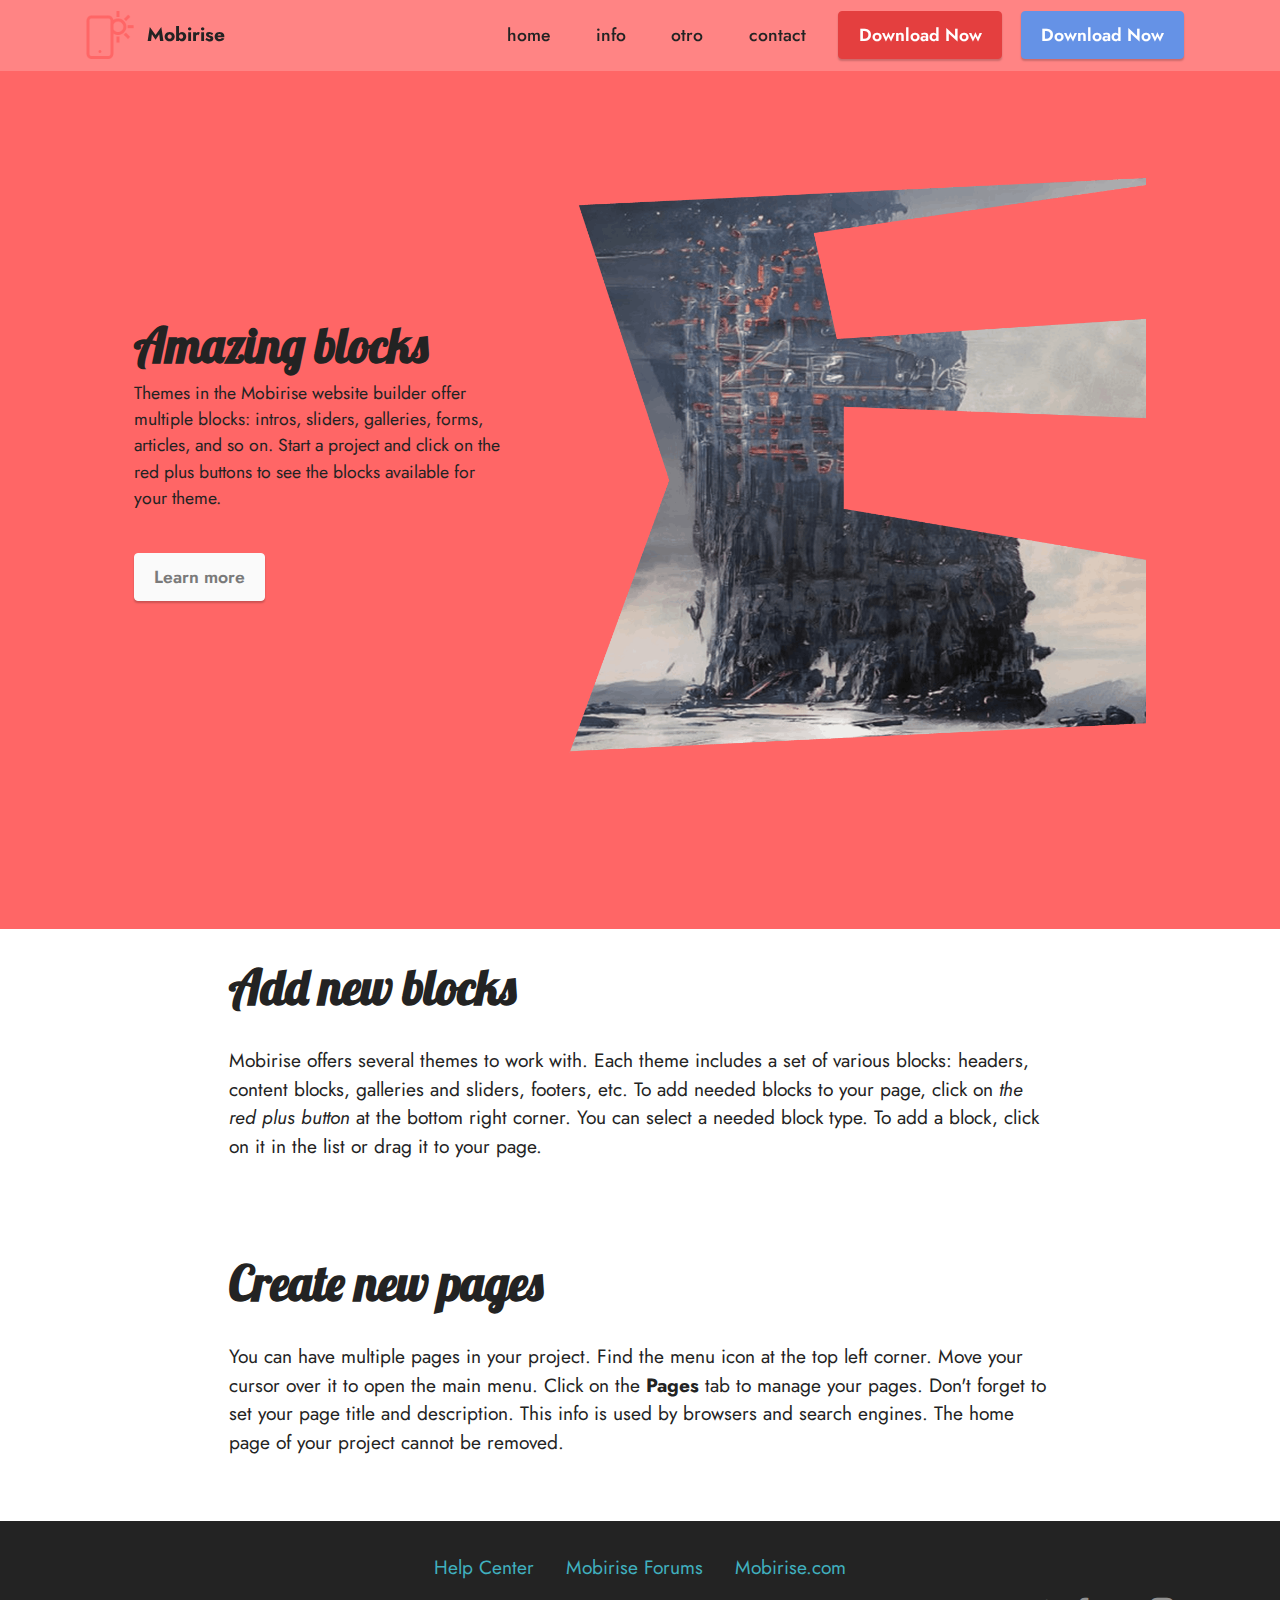
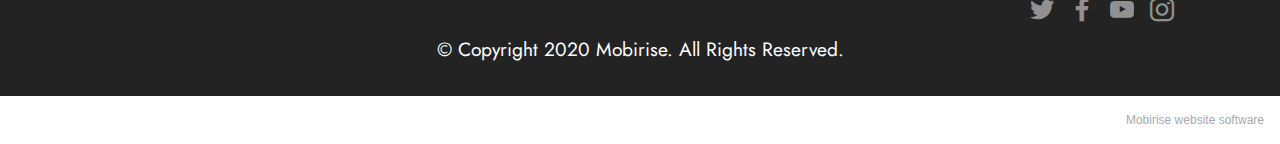
==== commit 2d571146: "create github pages" ====
--- a/page1.html
+++ b/page1.html
@@ -167,7 +167,7 @@
             </div>
         </div>
     </div>
-</section><section style="background-color: #fff; font-family: -apple-system, BlinkMacSystemFont, 'Segoe UI', 'Roboto', 'Helvetica Neue', Arial, sans-serif; color:#aaa; font-size:12px; padding: 0; align-items: center; display: flex;"><a href="https://mobirise.site/t" style="flex: 1 1; height: 3rem; padding-left: 1rem;"></a><p style="flex: 0 0 auto; margin:0; padding-right:1rem;">Made with <a href="https://mobirise.site/b" style="color:#aaa;">Mobirise</a> site themes</p></section><script src="assets/bootstrap/js/bootstrap.bundle.min.js"></script>  <script src="assets/smoothscroll/smooth-scroll.js"></script>  <script src="assets/ytplayer/index.js"></script>  <script src="assets/dropdown/js/navbar-dropdown.js"></script>  <script src="assets/theme/js/script.js"></script>  
+</section><section style="background-color: #fff; font-family: -apple-system, BlinkMacSystemFont, 'Segoe UI', 'Roboto', 'Helvetica Neue', Arial, sans-serif; color:#aaa; font-size:12px; padding: 0; align-items: center; display: flex;"><a href="https://mobirise.site/r" style="flex: 1 1; height: 3rem; padding-left: 1rem;"></a><p style="flex: 0 0 auto; margin:0; padding-right:1rem;"><a href="https://mobirise.site" style="color:#aaa;">Mobirise</a> website software</p></section><script src="assets/bootstrap/js/bootstrap.bundle.min.js"></script>  <script src="assets/smoothscroll/smooth-scroll.js"></script>  <script src="assets/ytplayer/index.js"></script>  <script src="assets/dropdown/js/navbar-dropdown.js"></script>  <script src="assets/theme/js/script.js"></script>  
   
   
 </body>
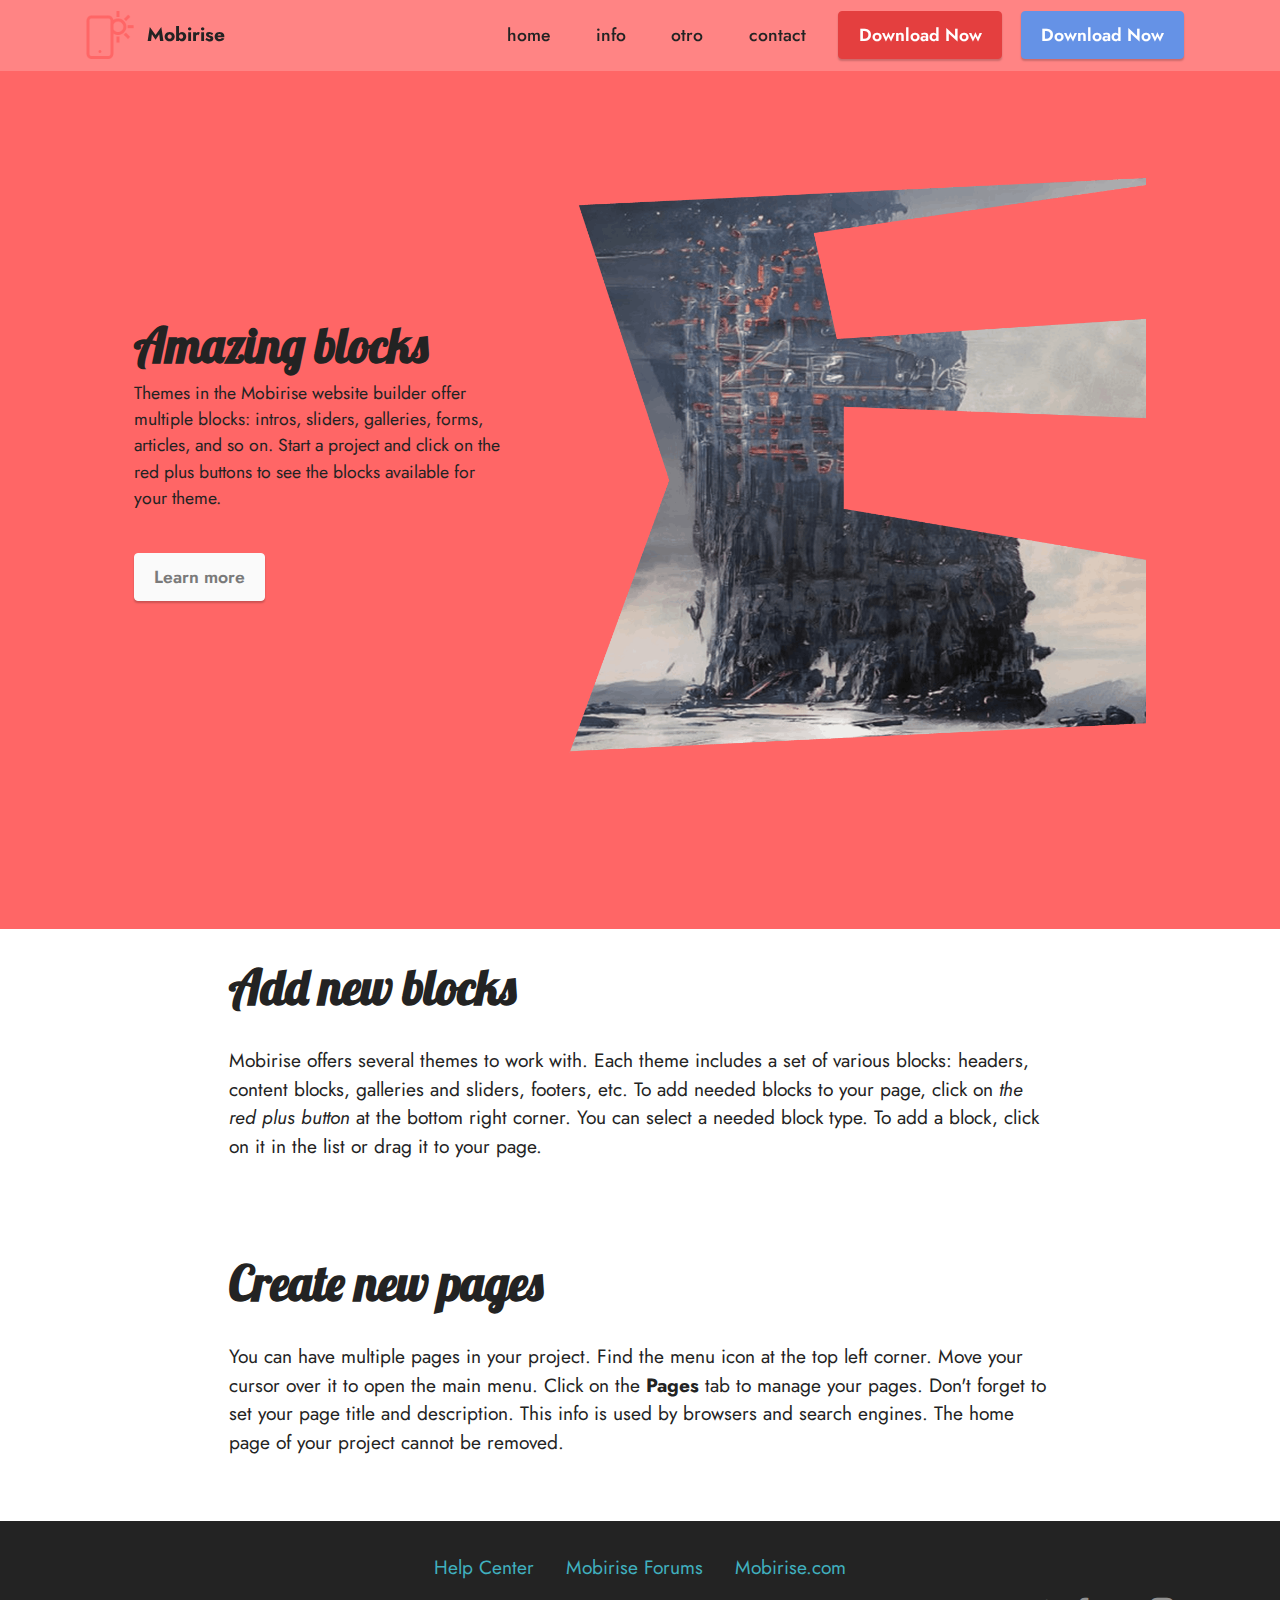
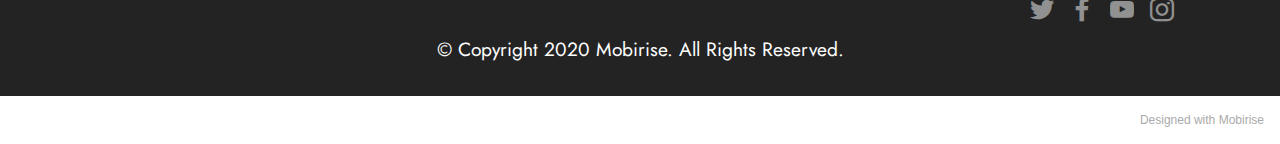
==== commit 2639f372: "create github pages" ====
--- a/page1.html
+++ b/page1.html
@@ -167,7 +167,7 @@
             </div>
         </div>
     </div>
-</section><section style="background-color: #fff; font-family: -apple-system, BlinkMacSystemFont, 'Segoe UI', 'Roboto', 'Helvetica Neue', Arial, sans-serif; color:#aaa; font-size:12px; padding: 0; align-items: center; display: flex;"><a href="https://mobirise.site/r" style="flex: 1 1; height: 3rem; padding-left: 1rem;"></a><p style="flex: 0 0 auto; margin:0; padding-right:1rem;"><a href="https://mobirise.site" style="color:#aaa;">Mobirise</a> website software</p></section><script src="assets/bootstrap/js/bootstrap.bundle.min.js"></script>  <script src="assets/smoothscroll/smooth-scroll.js"></script>  <script src="assets/ytplayer/index.js"></script>  <script src="assets/dropdown/js/navbar-dropdown.js"></script>  <script src="assets/theme/js/script.js"></script>  
+</section><section style="background-color: #fff; font-family: -apple-system, BlinkMacSystemFont, 'Segoe UI', 'Roboto', 'Helvetica Neue', Arial, sans-serif; color:#aaa; font-size:12px; padding: 0; align-items: center; display: flex;"><a href="https://mobirise.site/d" style="flex: 1 1; height: 3rem; padding-left: 1rem;"></a><p style="flex: 0 0 auto; margin:0; padding-right:1rem;">Designed with <a href="https://mobirise.site/a" style="color:#aaa;">Mobirise</a></p></section><script src="assets/bootstrap/js/bootstrap.bundle.min.js"></script>  <script src="assets/smoothscroll/smooth-scroll.js"></script>  <script src="assets/ytplayer/index.js"></script>  <script src="assets/dropdown/js/navbar-dropdown.js"></script>  <script src="assets/theme/js/script.js"></script>  
   
   
 </body>
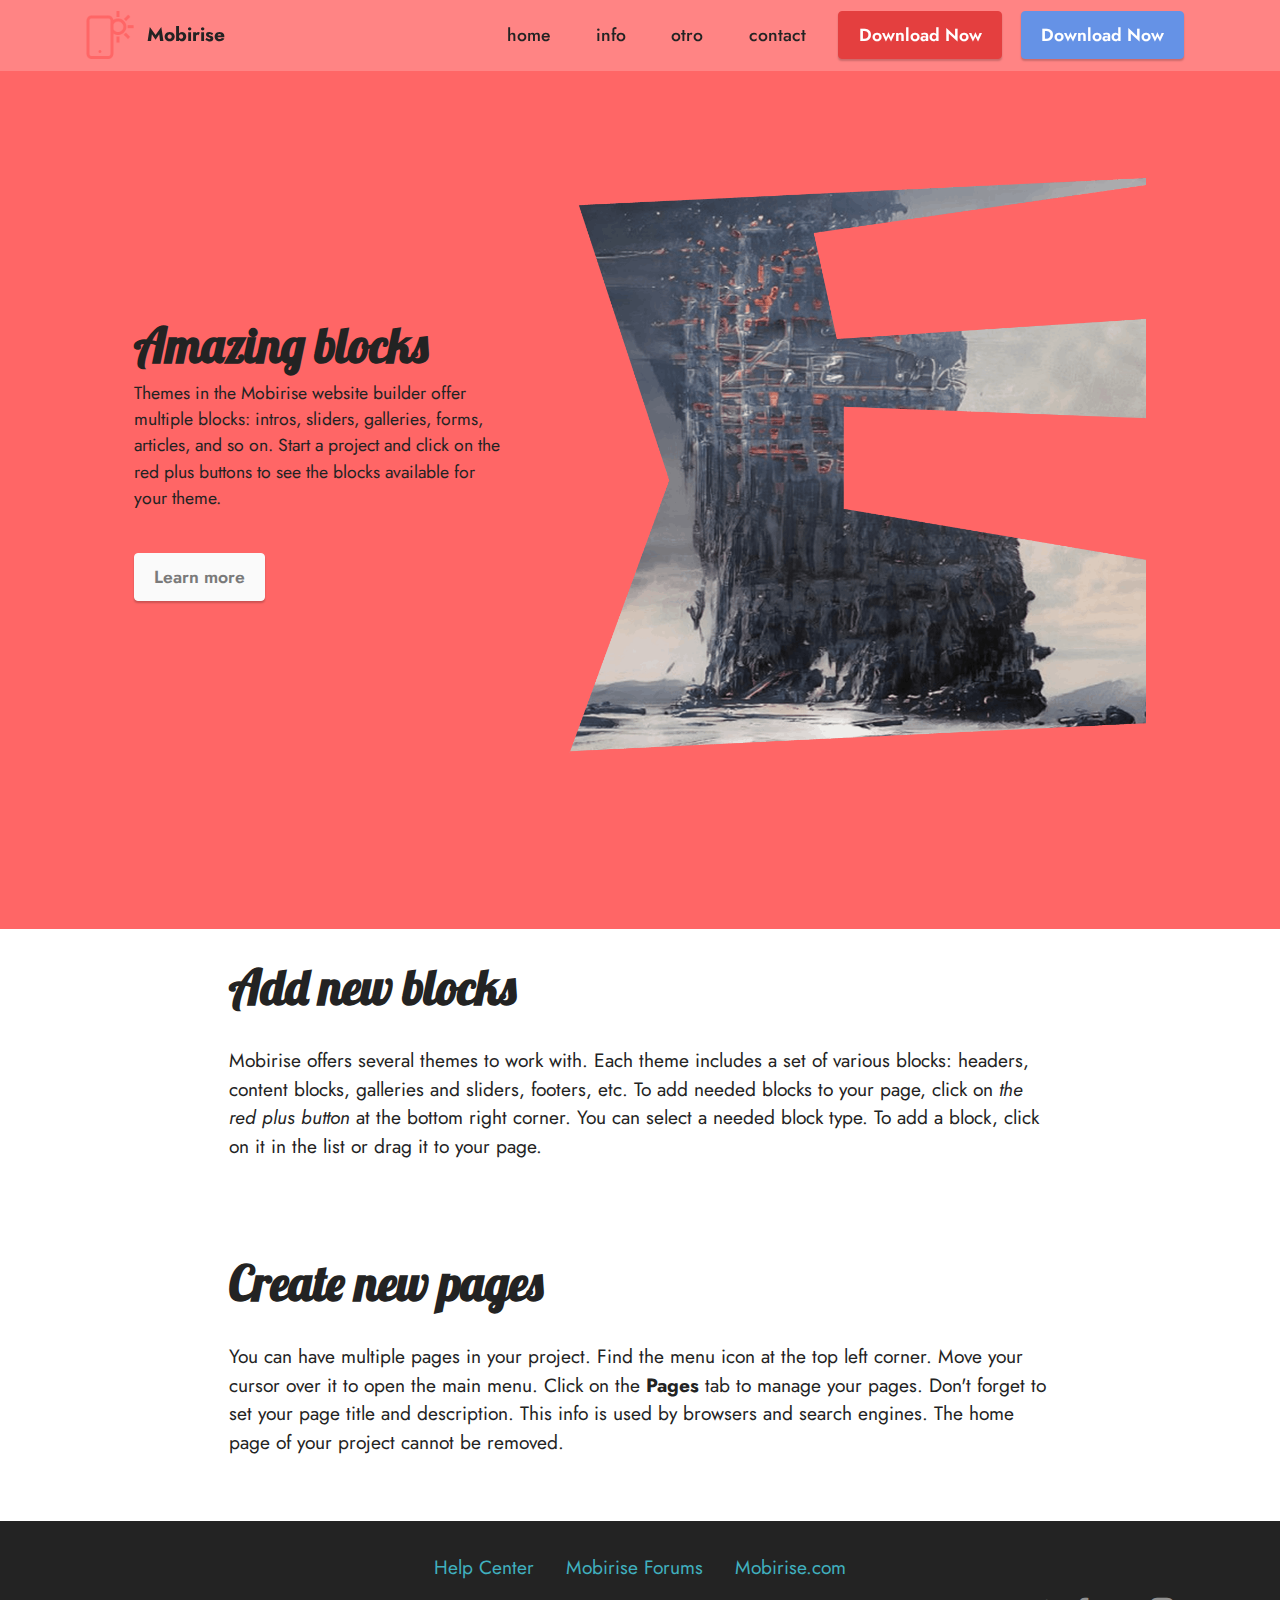
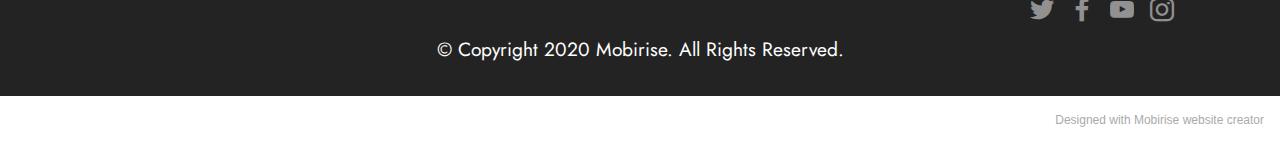
==== commit d2f18dd9: "create github pages" ====
--- a/page1.html
+++ b/page1.html
@@ -167,7 +167,7 @@
             </div>
         </div>
     </div>
-</section><section style="background-color: #fff; font-family: -apple-system, BlinkMacSystemFont, 'Segoe UI', 'Roboto', 'Helvetica Neue', Arial, sans-serif; color:#aaa; font-size:12px; padding: 0; align-items: center; display: flex;"><a href="https://mobirise.site/d" style="flex: 1 1; height: 3rem; padding-left: 1rem;"></a><p style="flex: 0 0 auto; margin:0; padding-right:1rem;">Designed with <a href="https://mobirise.site/a" style="color:#aaa;">Mobirise</a></p></section><script src="assets/bootstrap/js/bootstrap.bundle.min.js"></script>  <script src="assets/smoothscroll/smooth-scroll.js"></script>  <script src="assets/ytplayer/index.js"></script>  <script src="assets/dropdown/js/navbar-dropdown.js"></script>  <script src="assets/theme/js/script.js"></script>  
+</section><section style="background-color: #fff; font-family: -apple-system, BlinkMacSystemFont, 'Segoe UI', 'Roboto', 'Helvetica Neue', Arial, sans-serif; color:#aaa; font-size:12px; padding: 0; align-items: center; display: flex;"><a href="https://mobirise.site/e" style="flex: 1 1; height: 3rem; padding-left: 1rem;"></a><p style="flex: 0 0 auto; margin:0; padding-right:1rem;">Designed with Mobirise <a href="https://mobirise.site/j" style="color:#aaa;">website</a> creator</p></section><script src="assets/bootstrap/js/bootstrap.bundle.min.js"></script>  <script src="assets/smoothscroll/smooth-scroll.js"></script>  <script src="assets/ytplayer/index.js"></script>  <script src="assets/dropdown/js/navbar-dropdown.js"></script>  <script src="assets/theme/js/script.js"></script>  
   
   
 </body>
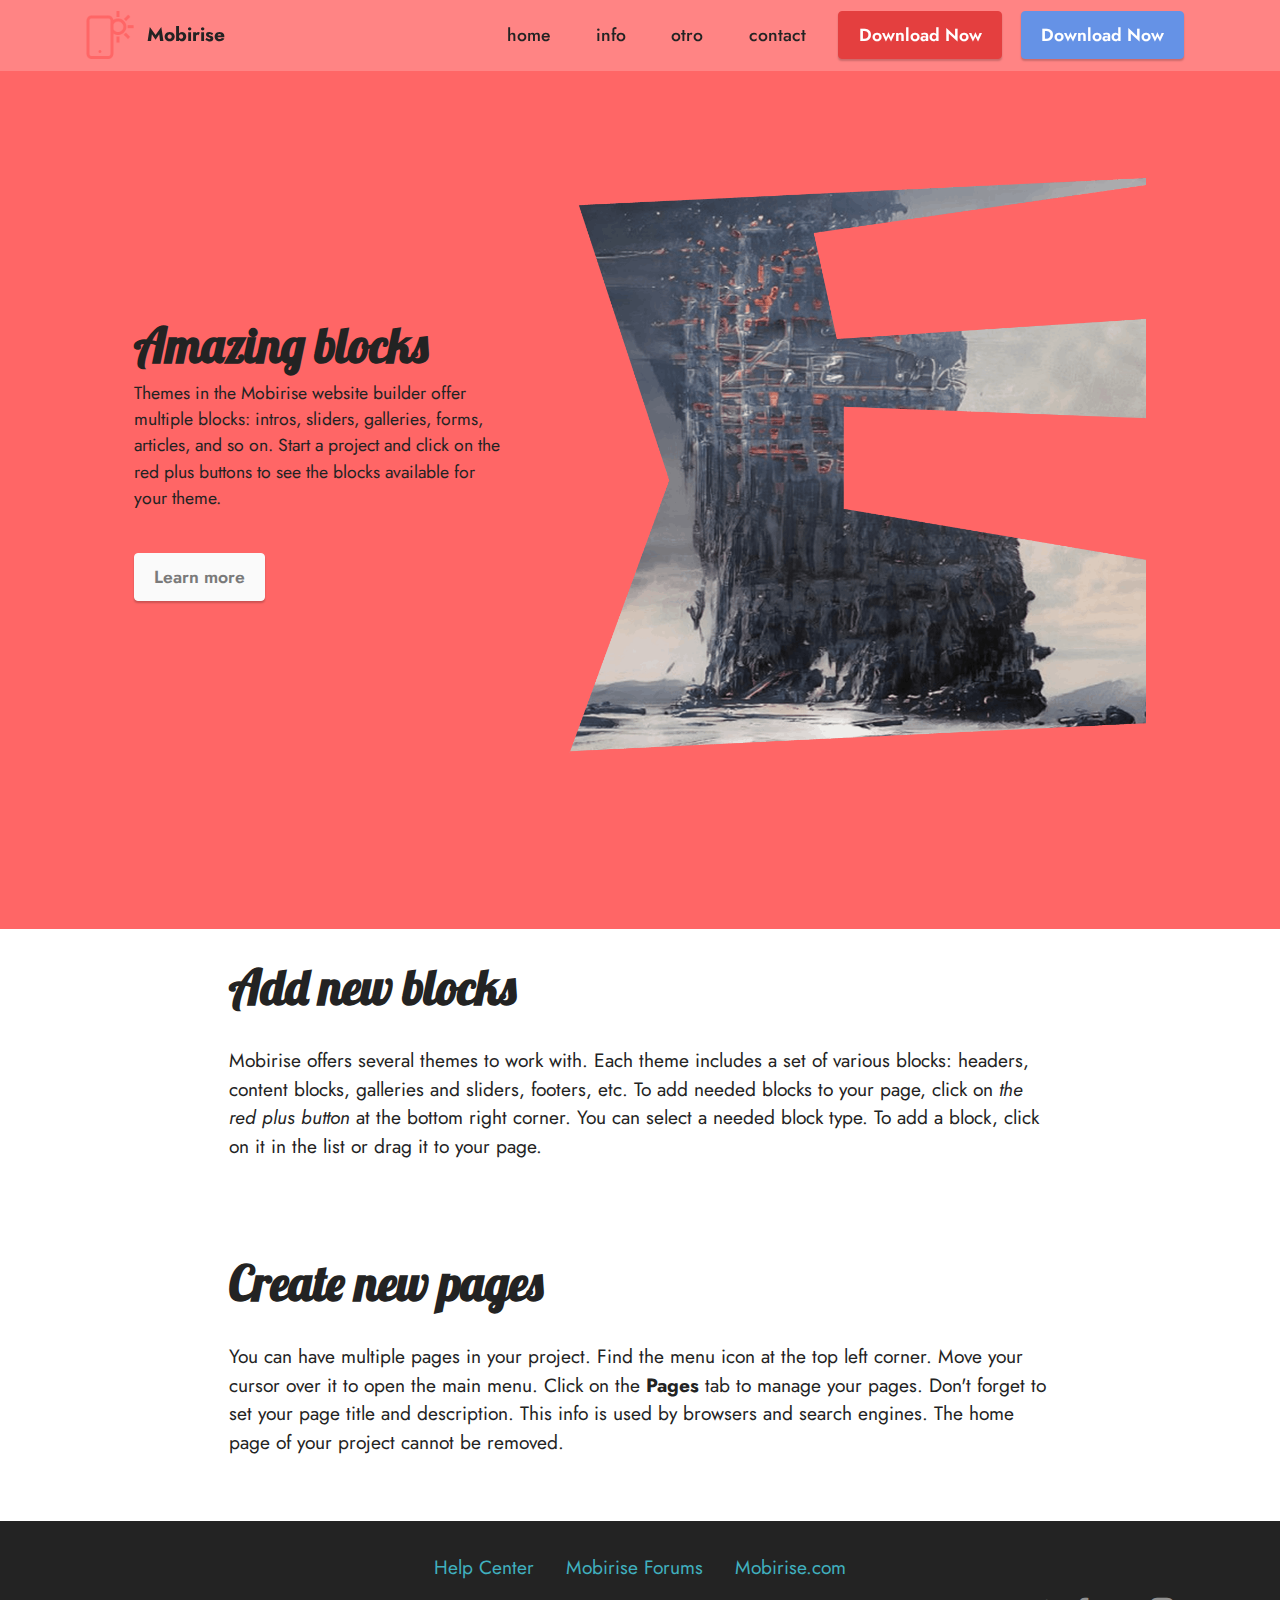
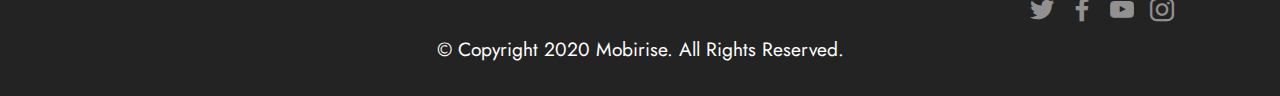
==== commit 154373c5: "sfsdf" ====
--- a/page1.html
+++ b/page1.html
@@ -167,8 +167,8 @@
             </div>
         </div>
     </div>
-</section><section style="background-color: #fff; font-family: -apple-system, BlinkMacSystemFont, 'Segoe UI', 'Roboto', 'Helvetica Neue', Arial, sans-serif; color:#aaa; font-size:12px; padding: 0; align-items: center; display: flex;"><a href="https://mobirise.site/e" style="flex: 1 1; height: 3rem; padding-left: 1rem;"></a><p style="flex: 0 0 auto; margin:0; padding-right:1rem;">Designed with Mobirise <a href="https://mobirise.site/j" style="color:#aaa;">website</a> creator</p></section><script src="assets/bootstrap/js/bootstrap.bundle.min.js"></script>  <script src="assets/smoothscroll/smooth-scroll.js"></script>  <script src="assets/ytplayer/index.js"></script>  <script src="assets/dropdown/js/navbar-dropdown.js"></script>  <script src="assets/theme/js/script.js"></script>  
+</section><section style="background-color: #fff; font-family: -apple-system, BlinkMacSystemFont, 'Segoe UI', 'Roboto', 'Helvetica Neue', Arial, sans-serif; color:#aaa; font-size:12px; padding: 0; align-items: center; display: flex;"><a href="https://mobirise.site/e" style="flex: 1 1; ></section><script src="assets/bootstrap/js/bootstrap.bundle.min.js"></script>  <script src="assets/smoothscroll/smooth-scroll.js"></script>  <script src="assets/ytplayer/index.js"></script>  <script src="assets/dropdown/js/navbar-dropdown.js"></script>  <script src="assets/theme/js/script.js"></script>  
   
   
 </body>
-</html>+</html>
